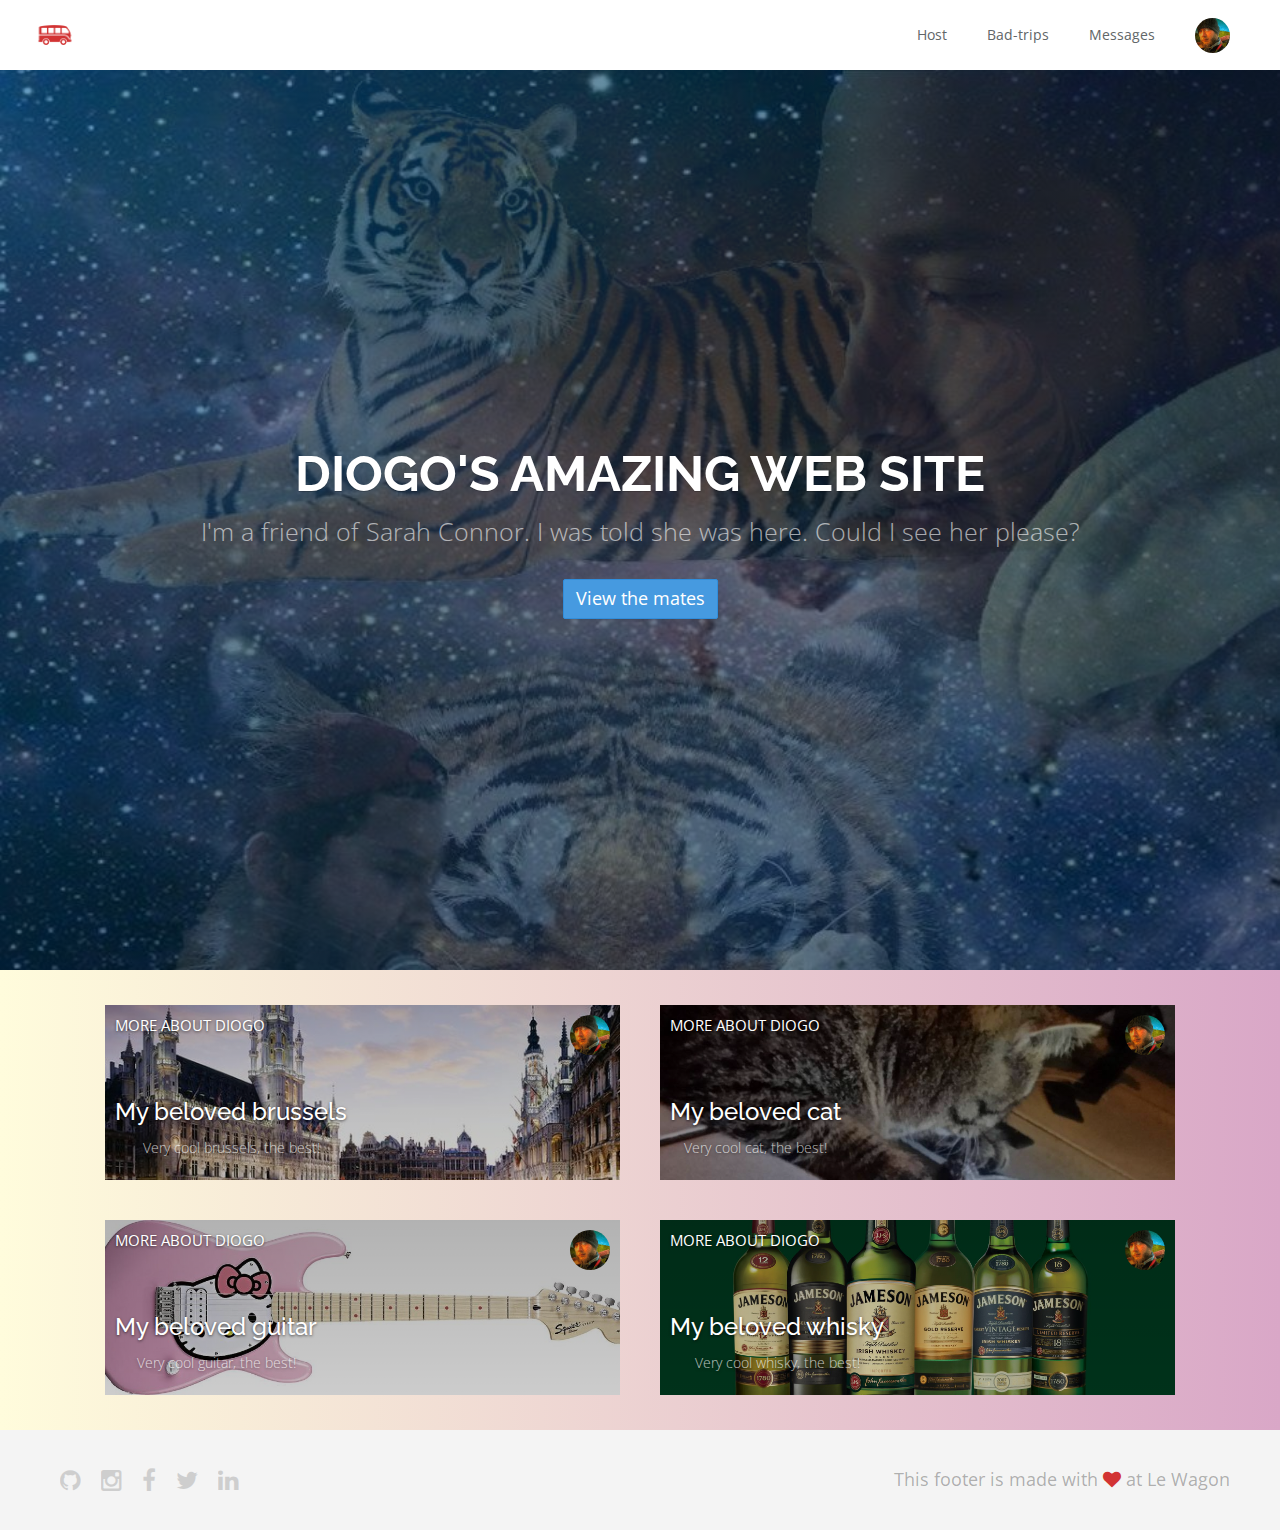
==== index.html @ 6bb0db83 "Automated commit at 2017-10-23 12:21:51 UTC by middleman-deploy 2.0.0-alpha" ====
<!doctype html>
<html>
  <head>
    <meta charset="utf-8">
    <meta http-equiv="x-ua-compatible" content="ie=edge">
    <meta name="viewport"
          content="width=device-width, initial-scale=1, shrink-to-fit=no">
    <!-- Use the title from a page's frontmatter if it has one -->
    <title>Le Wagon - Middleman</title>
    <link href="stylesheets/application-8156cf41.css" rel="stylesheet" />
    <script src="javascripts/application-93de88c9.js"></script>
    <link href="images/favicon-f15af148.png" rel="icon" type="image/png" />
  </head>
  <body>
    <div class="navbar-wagon">
  <!-- Logo -->
  <a href="/" class="navbar-wagon-brand">
    <img src="images/logo-acc9c0ec.png" alt="logo">
  </a>

  <!-- Right Navigation -->
  <div class="navbar-wagon-right hidden-xs hidden-sm">

    <a href="" class="navbar-wagon-item navbar-wagon-link">Host</a>
    <a href="" class="navbar-wagon-item navbar-wagon-link">Bad-trips</a>
    <a href="" class="navbar-wagon-item navbar-wagon-link">Messages</a>

    <!-- Profile picture with dropdown list -->
    <div class="navbar-wagon-item">
      <div class="dropdown">
        <img src="images/profile-7e1f5283.png" class="avatar dropdown-toggle" id="navbar-wagon-menu" data-toggle="dropdown">
        <ul class="dropdown-menu dropdown-menu-right navbar-wagon-dropdown-menu">
          <li><a href="#">Profile</a></li>
          <li><a href="#">Dashboard</a></li>
          <li><a href="#">Log Out</a></li>
        </ul>
      </div>
    </div>
  </div>

  <!-- Dropdown appearing on mobile only -->
  <div class="navbar-wagon-item hidden-md hidden-lg">
    <div class="dropdown">
      <i class="fa fa-bars dropdown-toggle" data-toggle="dropdown"></i>
      <ul class="dropdown-menu dropdown-menu-right navbar-wagon-dropdown-menu">
        <li><a href="#">Host</a></li>
        <li><a href="#">Bad-trips</a></li>
        <li><a href="#">Messagese</a></li>
      </ul>
    </div>
  </div>
</div>

    <div class="banner" style="background-image: linear-gradient(-225deg, rgba(0,101,168,0.6) 0%, rgba(0,36,61,0.6) 50%), url(images/background-bc333adf.jpg);">
  <div class="banner-content">
    <h1>DIOGO'S AMAZING WEB SITE</h1>
    <p>I'm a friend of Sarah Connor. I was told she was here. Could I see her please?</p>
    <a href="team.html" class="btn btn-primary">View the mates</a>
  </div>
</div>

<div class="wrapper">
<div class="container text-center">
  <div class="dashboard-layout">
     <!-- <div class="card" style="background-image: linear-gradient(rgba(0,0,0,0.3), rgba(0,0,0,0.2)), url('https://kitt.lewagon.com/placeholder/cities/shanghai');">
  <div class="card-category">Popular</div>
  <div class="card-description">
    <h2>Le Wagon Shanghai</h2>
    <p>Very cool city, the best</p>
  </div>
  <img class="card-user" src="https://kitt.lewagon.com/placeholder/users/tgenaitay">
  <a class="card-link" href="#" ></a>
</div> -->


 <div class="card" style="background-image: linear-gradient(rgba(0,0,0,0.3), rgba(0,0,0,0.2)), url(images/brussels-84b6f5c0.jpg);">
  <div class="card-category">more about Diogo</div>
  <div class="card-description">
    <h2>My beloved brussels </h2>
    <p>Very cool brussels, the best!</p>
  </div>
  <img class="card-user" src="images/profile-7e1f5283.png">
  <a class="card-link" href="#" ></a>
</div>

 <div class="card" style="background-image: linear-gradient(rgba(0,0,0,0.3), rgba(0,0,0,0.2)), url(images/cat-0ad40229.jpg);">
  <div class="card-category">more about Diogo</div>
  <div class="card-description">
    <h2>My beloved cat </h2>
    <p>Very cool cat, the best!</p>
  </div>
  <img class="card-user" src="images/profile-7e1f5283.png">
  <a class="card-link" href="#" ></a>
</div>

 <div class="card" style="background-image: linear-gradient(rgba(0,0,0,0.3), rgba(0,0,0,0.2)), url(images/guitar-f9f26377.jpg);">
  <div class="card-category">more about Diogo</div>
  <div class="card-description">
    <h2>My beloved guitar </h2>
    <p>Very cool guitar, the best!</p>
  </div>
  <img class="card-user" src="images/profile-7e1f5283.png">
  <a class="card-link" href="#" ></a>
</div>

 <div class="card" style="background-image: linear-gradient(rgba(0,0,0,0.3), rgba(0,0,0,0.2)), url(images/whisky-3a4d377d.jpg);">
  <div class="card-category">more about Diogo</div>
  <div class="card-description">
    <h2>My beloved whisky </h2>
    <p>Very cool whisky, the best!</p>
  </div>
  <img class="card-user" src="images/profile-7e1f5283.png">
  <a class="card-link" href="#" ></a>
</div>


</div>
</div>
</div>

    <div class="footer">
  <div class="footer-links">
    <a href="#"><i class="fa fa-github"></i></a>
    <a href="#"><i class="fa fa-instagram"></i></a>
    <a href="#"><i class="fa fa-facebook"></i></a>
    <a href="#"><i class="fa fa-twitter"></i></a>
    <a href="#"><i class="fa fa-linkedin"></i></a>
  </div>
  <div class="footer-copyright">
    This footer is made with <i class="fa fa-heart"></i> at Le Wagon
  </div>
</div>


  </body>
</html>
---- stylesheets/application-8156cf41.css ----
@import url("https://fonts.googleapis.com/css?family=Open+Sans:400,300,700|Raleway:400,100,300,700,500");/*!
 * Bootstrap v3.3.7 (http://getbootstrap.com)
 * Copyright 2011-2016 Twitter, Inc.
 * Licensed under MIT (https://github.com/twbs/bootstrap/blob/master/LICENSE)
 *//*! normalize.css v3.0.3 | MIT License | github.com/necolas/normalize.css */html{font-family:sans-serif;-ms-text-size-adjust:100%;-webkit-text-size-adjust:100%}body{margin:0}article,aside,details,figcaption,figure,footer,header,hgroup,main,menu,nav,section,summary{display:block}audio,canvas,progress,video{display:inline-block;vertical-align:baseline}audio:not([controls]){display:none;height:0}[hidden],template{display:none}a{background-color:transparent}a:active,a:hover{outline:0}abbr[title]{border-bottom:1px dotted}b,strong{font-weight:bold}dfn{font-style:italic}h1{font-size:2em;margin:0.67em 0}mark{background:#ff0;color:#000}small{font-size:80%}sub,sup{font-size:75%;line-height:0;position:relative;vertical-align:baseline}sup{top:-0.5em}sub{bottom:-0.25em}img{border:0}svg:not(:root){overflow:hidden}figure{margin:1em 40px}hr{-webkit-box-sizing:content-box;box-sizing:content-box;height:0}pre{overflow:auto}code,kbd,pre,samp{font-family:monospace, monospace;font-size:1em}button,input,optgroup,select,textarea{color:inherit;font:inherit;margin:0}button{overflow:visible}button,select{text-transform:none}button,html input[type="button"],input[type="reset"],input[type="submit"]{-webkit-appearance:button;cursor:pointer}button[disabled],html input[disabled]{cursor:default}button::-moz-focus-inner,input::-moz-focus-inner{border:0;padding:0}input{line-height:normal}input[type="checkbox"],input[type="radio"]{-webkit-box-sizing:border-box;box-sizing:border-box;padding:0}input[type="number"]::-webkit-inner-spin-button,input[type="number"]::-webkit-outer-spin-button{height:auto}input[type="search"]{-webkit-appearance:textfield;-webkit-box-sizing:content-box;box-sizing:content-box}input[type="search"]::-webkit-search-cancel-button,input[type="search"]::-webkit-search-decoration{-webkit-appearance:none}fieldset{border:1px solid #c0c0c0;margin:0 2px;padding:0.35em 0.625em 0.75em}legend{border:0;padding:0}textarea{overflow:auto}optgroup{font-weight:bold}table{border-collapse:collapse;border-spacing:0}td,th{padding:0}/*! Source: https://github.com/h5bp/html5-boilerplate/blob/master/src/css/main.css */@media print{*,*:before,*:after{background:transparent !important;color:#000 !important;-webkit-box-shadow:none !important;box-shadow:none !important;text-shadow:none !important}a,a:visited{text-decoration:underline}a[href]:after{content:" (" attr(href) ")"}abbr[title]:after{content:" (" attr(title) ")"}a[href^="#"]:after,a[href^="javascript:"]:after{content:""}pre,blockquote{border:1px solid #999;page-break-inside:avoid}thead{display:table-header-group}tr,img{page-break-inside:avoid}img{max-width:100% !important}p,h2,h3{orphans:3;widows:3}h2,h3{page-break-after:avoid}.navbar{display:none}.btn>.caret,.dropup>.btn>.caret{border-top-color:#000 !important}.label{border:1px solid #000}.table{border-collapse:collapse !important}.table td,.table th{background-color:#fff !important}.table-bordered th,.table-bordered td{border:1px solid #ddd !important}}@font-face{font-family:'Glyphicons Halflings';src:url("../assets/bootstrap/glyphicons-halflings-regular-86b6f62b.eot");src:url("../assets/bootstrap/glyphicons-halflings-regular-86b6f62b.eot?#iefix") format("embedded-opentype"),url("../assets/bootstrap/glyphicons-halflings-regular-ca35b697.woff2") format("woff2"),url("../assets/bootstrap/glyphicons-halflings-regular-278e49a8.woff") format("woff"),url("../assets/bootstrap/glyphicons-halflings-regular-44bc1850.ttf") format("truetype"),url("../assets/bootstrap/glyphicons-halflings-regular-de51a849.svg#glyphicons_halflingsregular") format("svg")}.glyphicon{position:relative;top:1px;display:inline-block;font-family:'Glyphicons Halflings';font-style:normal;font-weight:normal;line-height:1;-webkit-font-smoothing:antialiased;-moz-osx-font-smoothing:grayscale}.glyphicon-asterisk:before{content:"\002a"}.glyphicon-plus:before{content:"\002b"}.glyphicon-euro:before,.glyphicon-eur:before{content:"\20ac"}.glyphicon-minus:before{content:"\2212"}.glyphicon-cloud:before{content:"\2601"}.glyphicon-envelope:before{content:"\2709"}.glyphicon-pencil:before{content:"\270f"}.glyphicon-glass:before{content:"\e001"}.glyphicon-music:before{content:"\e002"}.glyphicon-search:before{content:"\e003"}.glyphicon-heart:before{content:"\e005"}.glyphicon-star:before{content:"\e006"}.glyphicon-star-empty:before{content:"\e007"}.glyphicon-user:before{content:"\e008"}.glyphicon-film:before{content:"\e009"}.glyphicon-th-large:before{content:"\e010"}.glyphicon-th:before{content:"\e011"}.glyphicon-th-list:before{content:"\e012"}.glyphicon-ok:before{content:"\e013"}.glyphicon-remove:before{content:"\e014"}.glyphicon-zoom-in:before{content:"\e015"}.glyphicon-zoom-out:before{content:"\e016"}.glyphicon-off:before{content:"\e017"}.glyphicon-signal:before{content:"\e018"}.glyphicon-cog:before{content:"\e019"}.glyphicon-trash:before{content:"\e020"}.glyphicon-home:before{content:"\e021"}.glyphicon-file:before{content:"\e022"}.glyphicon-time:before{content:"\e023"}.glyphicon-road:before{content:"\e024"}.glyphicon-download-alt:before{content:"\e025"}.glyphicon-download:before{content:"\e026"}.glyphicon-upload:before{content:"\e027"}.glyphicon-inbox:before{content:"\e028"}.glyphicon-play-circle:before{content:"\e029"}.glyphicon-repeat:before{content:"\e030"}.glyphicon-refresh:before{content:"\e031"}.glyphicon-list-alt:before{content:"\e032"}.glyphicon-lock:before{content:"\e033"}.glyphicon-flag:before{content:"\e034"}.glyphicon-headphones:before{content:"\e035"}.glyphicon-volume-off:before{content:"\e036"}.glyphicon-volume-down:before{content:"\e037"}.glyphicon-volume-up:before{content:"\e038"}.glyphicon-qrcode:before{content:"\e039"}.glyphicon-barcode:before{content:"\e040"}.glyphicon-tag:before{content:"\e041"}.glyphicon-tags:before{content:"\e042"}.glyphicon-book:before{content:"\e043"}.glyphicon-bookmark:before{content:"\e044"}.glyphicon-print:before{content:"\e045"}.glyphicon-camera:before{content:"\e046"}.glyphicon-font:before{content:"\e047"}.glyphicon-bold:before{content:"\e048"}.glyphicon-italic:before{content:"\e049"}.glyphicon-text-height:before{content:"\e050"}.glyphicon-text-width:before{content:"\e051"}.glyphicon-align-left:before{content:"\e052"}.glyphicon-align-center:before{content:"\e053"}.glyphicon-align-right:before{content:"\e054"}.glyphicon-align-justify:before{content:"\e055"}.glyphicon-list:before{content:"\e056"}.glyphicon-indent-left:before{content:"\e057"}.glyphicon-indent-right:before{content:"\e058"}.glyphicon-facetime-video:before{content:"\e059"}.glyphicon-picture:before{content:"\e060"}.glyphicon-map-marker:before{content:"\e062"}.glyphicon-adjust:before{content:"\e063"}.glyphicon-tint:before{content:"\e064"}.glyphicon-edit:before{content:"\e065"}.glyphicon-share:before{content:"\e066"}.glyphicon-check:before{content:"\e067"}.glyphicon-move:before{content:"\e068"}.glyphicon-step-backward:before{content:"\e069"}.glyphicon-fast-backward:before{content:"\e070"}.glyphicon-backward:before{content:"\e071"}.glyphicon-play:before{content:"\e072"}.glyphicon-pause:before{content:"\e073"}.glyphicon-stop:before{content:"\e074"}.glyphicon-forward:before{content:"\e075"}.glyphicon-fast-forward:before{content:"\e076"}.glyphicon-step-forward:before{content:"\e077"}.glyphicon-eject:before{content:"\e078"}.glyphicon-chevron-left:before{content:"\e079"}.glyphicon-chevron-right:before{content:"\e080"}.glyphicon-plus-sign:before{content:"\e081"}.glyphicon-minus-sign:before{content:"\e082"}.glyphicon-remove-sign:before{content:"\e083"}.glyphicon-ok-sign:before{content:"\e084"}.glyphicon-question-sign:before{content:"\e085"}.glyphicon-info-sign:before{content:"\e086"}.glyphicon-screenshot:before{content:"\e087"}.glyphicon-remove-circle:before{content:"\e088"}.glyphicon-ok-circle:before{content:"\e089"}.glyphicon-ban-circle:before{content:"\e090"}.glyphicon-arrow-left:before{content:"\e091"}.glyphicon-arrow-right:before{content:"\e092"}.glyphicon-arrow-up:before{content:"\e093"}.glyphicon-arrow-down:before{content:"\e094"}.glyphicon-share-alt:before{content:"\e095"}.glyphicon-resize-full:before{content:"\e096"}.glyphicon-resize-small:before{content:"\e097"}.glyphicon-exclamation-sign:before{content:"\e101"}.glyphicon-gift:before{content:"\e102"}.glyphicon-leaf:before{content:"\e103"}.glyphicon-fire:before{content:"\e104"}.glyphicon-eye-open:before{content:"\e105"}.glyphicon-eye-close:before{content:"\e106"}.glyphicon-warning-sign:before{content:"\e107"}.glyphicon-plane:before{content:"\e108"}.glyphicon-calendar:before{content:"\e109"}.glyphicon-random:before{content:"\e110"}.glyphicon-comment:before{content:"\e111"}.glyphicon-magnet:before{content:"\e112"}.glyphicon-chevron-up:before{content:"\e113"}.glyphicon-chevron-down:before{content:"\e114"}.glyphicon-retweet:before{content:"\e115"}.glyphicon-shopping-cart:before{content:"\e116"}.glyphicon-folder-close:before{content:"\e117"}.glyphicon-folder-open:before{content:"\e118"}.glyphicon-resize-vertical:before{content:"\e119"}.glyphicon-resize-horizontal:before{content:"\e120"}.glyphicon-hdd:before{content:"\e121"}.glyphicon-bullhorn:before{content:"\e122"}.glyphicon-bell:before{content:"\e123"}.glyphicon-certificate:before{content:"\e124"}.glyphicon-thumbs-up:before{content:"\e125"}.glyphicon-thumbs-down:before{content:"\e126"}.glyphicon-hand-right:before{content:"\e127"}.glyphicon-hand-left:before{content:"\e128"}.glyphicon-hand-up:before{content:"\e129"}.glyphicon-hand-down:before{content:"\e130"}.glyphicon-circle-arrow-right:before{content:"\e131"}.glyphicon-circle-arrow-left:before{content:"\e132"}.glyphicon-circle-arrow-up:before{content:"\e133"}.glyphicon-circle-arrow-down:before{content:"\e134"}.glyphicon-globe:before{content:"\e135"}.glyphicon-wrench:before{content:"\e136"}.glyphicon-tasks:before{content:"\e137"}.glyphicon-filter:before{content:"\e138"}.glyphicon-briefcase:before{content:"\e139"}.glyphicon-fullscreen:before{content:"\e140"}.glyphicon-dashboard:before{content:"\e141"}.glyphicon-paperclip:before{content:"\e142"}.glyphicon-heart-empty:before{content:"\e143"}.glyphicon-link:before{content:"\e144"}.glyphicon-phone:before{content:"\e145"}.glyphicon-pushpin:before{content:"\e146"}.glyphicon-usd:before{content:"\e148"}.glyphicon-gbp:before{content:"\e149"}.glyphicon-sort:before{content:"\e150"}.glyphicon-sort-by-alphabet:before{content:"\e151"}.glyphicon-sort-by-alphabet-alt:before{content:"\e152"}.glyphicon-sort-by-order:before{content:"\e153"}.glyphicon-sort-by-order-alt:before{content:"\e154"}.glyphicon-sort-by-attributes:before{content:"\e155"}.glyphicon-sort-by-attributes-alt:before{content:"\e156"}.glyphicon-unchecked:before{content:"\e157"}.glyphicon-expand:before{content:"\e158"}.glyphicon-collapse-down:before{content:"\e159"}.glyphicon-collapse-up:before{content:"\e160"}.glyphicon-log-in:before{content:"\e161"}.glyphicon-flash:before{content:"\e162"}.glyphicon-log-out:before{content:"\e163"}.glyphicon-new-window:before{content:"\e164"}.glyphicon-record:before{content:"\e165"}.glyphicon-save:before{content:"\e166"}.glyphicon-open:before{content:"\e167"}.glyphicon-saved:before{content:"\e168"}.glyphicon-import:before{content:"\e169"}.glyphicon-export:before{content:"\e170"}.glyphicon-send:before{content:"\e171"}.glyphicon-floppy-disk:before{content:"\e172"}.glyphicon-floppy-saved:before{content:"\e173"}.glyphicon-floppy-remove:before{content:"\e174"}.glyphicon-floppy-save:before{content:"\e175"}.glyphicon-floppy-open:before{content:"\e176"}.glyphicon-credit-card:before{content:"\e177"}.glyphicon-transfer:before{content:"\e178"}.glyphicon-cutlery:before{content:"\e179"}.glyphicon-header:before{content:"\e180"}.glyphicon-compressed:before{content:"\e181"}.glyphicon-earphone:before{content:"\e182"}.glyphicon-phone-alt:before{content:"\e183"}.glyphicon-tower:before{content:"\e184"}.glyphicon-stats:before{content:"\e185"}.glyphicon-sd-video:before{content:"\e186"}.glyphicon-hd-video:before{content:"\e187"}.glyphicon-subtitles:before{content:"\e188"}.glyphicon-sound-stereo:before{content:"\e189"}.glyphicon-sound-dolby:before{content:"\e190"}.glyphicon-sound-5-1:before{content:"\e191"}.glyphicon-sound-6-1:before{content:"\e192"}.glyphicon-sound-7-1:before{content:"\e193"}.glyphicon-copyright-mark:before{content:"\e194"}.glyphicon-registration-mark:before{content:"\e195"}.glyphicon-cloud-download:before{content:"\e197"}.glyphicon-cloud-upload:before{content:"\e198"}.glyphicon-tree-conifer:before{content:"\e199"}.glyphicon-tree-deciduous:before{content:"\e200"}.glyphicon-cd:before{content:"\e201"}.glyphicon-save-file:before{content:"\e202"}.glyphicon-open-file:before{content:"\e203"}.glyphicon-level-up:before{content:"\e204"}.glyphicon-copy:before{content:"\e205"}.glyphicon-paste:before{content:"\e206"}.glyphicon-alert:before{content:"\e209"}.glyphicon-equalizer:before{content:"\e210"}.glyphicon-king:before{content:"\e211"}.glyphicon-queen:before{content:"\e212"}.glyphicon-pawn:before{content:"\e213"}.glyphicon-bishop:before{content:"\e214"}.glyphicon-knight:before{content:"\e215"}.glyphicon-baby-formula:before{content:"\e216"}.glyphicon-tent:before{content:"\26fa"}.glyphicon-blackboard:before{content:"\e218"}.glyphicon-bed:before{content:"\e219"}.glyphicon-apple:before{content:"\f8ff"}.glyphicon-erase:before{content:"\e221"}.glyphicon-hourglass:before{content:"\231b"}.glyphicon-lamp:before{content:"\e223"}.glyphicon-duplicate:before{content:"\e224"}.glyphicon-piggy-bank:before{content:"\e225"}.glyphicon-scissors:before{content:"\e226"}.glyphicon-bitcoin:before{content:"\e227"}.glyphicon-btc:before{content:"\e227"}.glyphicon-xbt:before{content:"\e227"}.glyphicon-yen:before{content:"\00a5"}.glyphicon-jpy:before{content:"\00a5"}.glyphicon-ruble:before{content:"\20bd"}.glyphicon-rub:before{content:"\20bd"}.glyphicon-scale:before{content:"\e230"}.glyphicon-ice-lolly:before{content:"\e231"}.glyphicon-ice-lolly-tasted:before{content:"\e232"}.glyphicon-education:before{content:"\e233"}.glyphicon-option-horizontal:before{content:"\e234"}.glyphicon-option-vertical:before{content:"\e235"}.glyphicon-menu-hamburger:before{content:"\e236"}.glyphicon-modal-window:before{content:"\e237"}.glyphicon-oil:before{content:"\e238"}.glyphicon-grain:before{content:"\e239"}.glyphicon-sunglasses:before{content:"\e240"}.glyphicon-text-size:before{content:"\e241"}.glyphicon-text-color:before{content:"\e242"}.glyphicon-text-background:before{content:"\e243"}.glyphicon-object-align-top:before{content:"\e244"}.glyphicon-object-align-bottom:before{content:"\e245"}.glyphicon-object-align-horizontal:before{content:"\e246"}.glyphicon-object-align-left:before{content:"\e247"}.glyphicon-object-align-vertical:before{content:"\e248"}.glyphicon-object-align-right:before{content:"\e249"}.glyphicon-triangle-right:before{content:"\e250"}.glyphicon-triangle-left:before{content:"\e251"}.glyphicon-triangle-bottom:before{content:"\e252"}.glyphicon-triangle-top:before{content:"\e253"}.glyphicon-console:before{content:"\e254"}.glyphicon-superscript:before{content:"\e255"}.glyphicon-subscript:before{content:"\e256"}.glyphicon-menu-left:before{content:"\e257"}.glyphicon-menu-right:before{content:"\e258"}.glyphicon-menu-down:before{content:"\e259"}.glyphicon-menu-up:before{content:"\e260"}*{-webkit-box-sizing:border-box;box-sizing:border-box}*:before,*:after{-webkit-box-sizing:border-box;box-sizing:border-box}html{font-size:10px;-webkit-tap-highlight-color:transparent}body{font-family:"Open Sans", "Helvetica", "sans-serif";font-size:18px;line-height:1.42857143;color:#333333;background-color:#F4F4F4}input,button,select,textarea{font-family:inherit;font-size:inherit;line-height:inherit}a{color:#469AE0;text-decoration:none}a:hover,a:focus{color:#1f74ba;text-decoration:underline}a:focus{outline:5px auto -webkit-focus-ring-color;outline-offset:-2px}figure{margin:0}img{vertical-align:middle}.img-responsive{display:block;max-width:100%;height:auto}.img-rounded{border-radius:2px}.img-thumbnail{padding:4px;line-height:1.42857143;background-color:#F4F4F4;border:1px solid #ddd;border-radius:2px;-webkit-transition:all 0.2s ease-in-out;transition:all 0.2s ease-in-out;display:inline-block;max-width:100%;height:auto}.img-circle{border-radius:50%}hr{margin-top:25px;margin-bottom:25px;border:0;border-top:1px solid #eeeeee}.sr-only{position:absolute;width:1px;height:1px;margin:-1px;padding:0;overflow:hidden;clip:rect(0, 0, 0, 0);border:0}.sr-only-focusable:active,.sr-only-focusable:focus{position:static;width:auto;height:auto;margin:0;overflow:visible;clip:auto}[role="button"]{cursor:pointer}h1,h2,h3,h4,h5,h6,.h1,.h2,.h3,.h4,.h5,.h6{font-family:"Raleway", "Helvetica", "sans-serif";font-weight:500;line-height:1.1;color:inherit}h1 small,h1 .small,h2 small,h2 .small,h3 small,h3 .small,h4 small,h4 .small,h5 small,h5 .small,h6 small,h6 .small,.h1 small,.h1 .small,.h2 small,.h2 .small,.h3 small,.h3 .small,.h4 small,.h4 .small,.h5 small,.h5 .small,.h6 small,.h6 .small{font-weight:normal;line-height:1;color:#777777}h1,.h1,h2,.h2,h3,.h3{margin-top:25px;margin-bottom:12.5px}h1 small,h1 .small,.h1 small,.h1 .small,h2 small,h2 .small,.h2 small,.h2 .small,h3 small,h3 .small,.h3 small,.h3 .small{font-size:65%}h4,.h4,h5,.h5,h6,.h6{margin-top:12.5px;margin-bottom:12.5px}h4 small,h4 .small,.h4 small,.h4 .small,h5 small,h5 .small,.h5 small,.h5 .small,h6 small,h6 .small,.h6 small,.h6 .small{font-size:75%}h1,.h1{font-size:46px}h2,.h2{font-size:38px}h3,.h3{font-size:31px}h4,.h4{font-size:23px}h5,.h5{font-size:18px}h6,.h6{font-size:16px}p{margin:0 0 12.5px}.lead{margin-bottom:25px;font-size:20px;font-weight:300;line-height:1.4}@media (min-width: 768px){.lead{font-size:27px}}small,.small{font-size:88%}mark,.mark{background-color:#fcf8e3;padding:.2em}.text-left{text-align:left}.text-right{text-align:right}.text-center{text-align:center}.text-justify{text-align:justify}.text-nowrap{white-space:nowrap}.text-lowercase{text-transform:lowercase}.text-uppercase,.initialism{text-transform:uppercase}.text-capitalize{text-transform:capitalize}.text-muted{color:#777777}.text-primary{color:#469AE0}a.text-primary:hover,a.text-primary:focus{color:#2381d0}.text-success{color:#3c763d}a.text-success:hover,a.text-success:focus{color:#2b542c}.text-info{color:#31708f}a.text-info:hover,a.text-info:focus{color:#245269}.text-warning{color:#8a6d3b}a.text-warning:hover,a.text-warning:focus{color:#66512c}.text-danger{color:#a94442}a.text-danger:hover,a.text-danger:focus{color:#843534}.bg-primary{color:#fff}.bg-primary{background-color:#469AE0}a.bg-primary:hover,a.bg-primary:focus{background-color:#2381d0}.bg-success{background-color:#dff0d8}a.bg-success:hover,a.bg-success:focus{background-color:#c1e2b3}.bg-info{background-color:#d9edf7}a.bg-info:hover,a.bg-info:focus{background-color:#afd9ee}.bg-warning{background-color:#fcf8e3}a.bg-warning:hover,a.bg-warning:focus{background-color:#f7ecb5}.bg-danger{background-color:#f2dede}a.bg-danger:hover,a.bg-danger:focus{background-color:#e4b9b9}.page-header{padding-bottom:11.5px;margin:50px 0 25px;border-bottom:1px solid #eeeeee}ul,ol{margin-top:0;margin-bottom:12.5px}ul ul,ul ol,ol ul,ol ol{margin-bottom:0}.list-unstyled{padding-left:0;list-style:none}.list-inline{padding-left:0;list-style:none;margin-left:-5px}.list-inline>li{display:inline-block;padding-left:5px;padding-right:5px}dl{margin-top:0;margin-bottom:25px}dt,dd{line-height:1.42857143}dt{font-weight:bold}dd{margin-left:0}.dl-horizontal dd:before,.dl-horizontal dd:after{content:" ";display:table}.dl-horizontal dd:after{clear:both}@media (min-width: 768px){.dl-horizontal dt{float:left;width:160px;clear:left;text-align:right;overflow:hidden;text-overflow:ellipsis;white-space:nowrap}.dl-horizontal dd{margin-left:180px}}abbr[title],abbr[data-original-title]{cursor:help;border-bottom:1px dotted #777777}.initialism{font-size:90%}blockquote{padding:12.5px 25px;margin:0 0 25px;font-size:22.5px;border-left:5px solid #eeeeee}blockquote p:last-child,blockquote ul:last-child,blockquote ol:last-child{margin-bottom:0}blockquote footer,blockquote small,blockquote .small{display:block;font-size:80%;line-height:1.42857143;color:#777777}blockquote footer:before,blockquote small:before,blockquote .small:before{content:'\2014 \00A0'}.blockquote-reverse,blockquote.pull-right{padding-right:15px;padding-left:0;border-right:5px solid #eeeeee;border-left:0;text-align:right}.blockquote-reverse footer:before,.blockquote-reverse small:before,.blockquote-reverse .small:before,blockquote.pull-right footer:before,blockquote.pull-right small:before,blockquote.pull-right .small:before{content:''}.blockquote-reverse footer:after,.blockquote-reverse small:after,.blockquote-reverse .small:after,blockquote.pull-right footer:after,blockquote.pull-right small:after,blockquote.pull-right .small:after{content:'\00A0 \2014'}address{margin-bottom:25px;font-style:normal;line-height:1.42857143}code,kbd,pre,samp{font-family:Menlo, Monaco, Consolas, "Courier New", monospace}code{padding:2px 4px;font-size:90%;color:#c7254e;background-color:#f9f2f4;border-radius:2px}kbd{padding:2px 4px;font-size:90%;color:#fff;background-color:#333;border-radius:2px;-webkit-box-shadow:inset 0 -1px 0 rgba(0,0,0,0.25);box-shadow:inset 0 -1px 0 rgba(0,0,0,0.25)}kbd kbd{padding:0;font-size:100%;font-weight:bold;-webkit-box-shadow:none;box-shadow:none}pre{display:block;padding:12px;margin:0 0 12.5px;font-size:17px;line-height:1.42857143;word-break:break-all;word-wrap:break-word;color:#333333;background-color:#f5f5f5;border:1px solid #ccc;border-radius:2px}pre code{padding:0;font-size:inherit;color:inherit;white-space:pre-wrap;background-color:transparent;border-radius:0}.pre-scrollable{max-height:340px;overflow-y:scroll}.container{margin-right:auto;margin-left:auto;padding-left:15px;padding-right:15px}.container:before,.container:after{content:" ";display:table}.container:after{clear:both}@media (min-width: 768px){.container{width:750px}}@media (min-width: 992px){.container{width:970px}}@media (min-width: 1200px){.container{width:1170px}}.container-fluid{margin-right:auto;margin-left:auto;padding-left:15px;padding-right:15px}.container-fluid:before,.container-fluid:after{content:" ";display:table}.container-fluid:after{clear:both}.row{margin-left:-15px;margin-right:-15px}.row:before,.row:after{content:" ";display:table}.row:after{clear:both}.col-xs-1,.col-sm-1,.col-md-1,.col-lg-1,.col-xs-2,.col-sm-2,.col-md-2,.col-lg-2,.col-xs-3,.col-sm-3,.col-md-3,.col-lg-3,.col-xs-4,.col-sm-4,.col-md-4,.col-lg-4,.col-xs-5,.col-sm-5,.col-md-5,.col-lg-5,.col-xs-6,.col-sm-6,.col-md-6,.col-lg-6,.col-xs-7,.col-sm-7,.col-md-7,.col-lg-7,.col-xs-8,.col-sm-8,.col-md-8,.col-lg-8,.col-xs-9,.col-sm-9,.col-md-9,.col-lg-9,.col-xs-10,.col-sm-10,.col-md-10,.col-lg-10,.col-xs-11,.col-sm-11,.col-md-11,.col-lg-11,.col-xs-12,.col-sm-12,.col-md-12,.col-lg-12{position:relative;min-height:1px;padding-left:15px;padding-right:15px}.col-xs-1,.col-xs-2,.col-xs-3,.col-xs-4,.col-xs-5,.col-xs-6,.col-xs-7,.col-xs-8,.col-xs-9,.col-xs-10,.col-xs-11,.col-xs-12{float:left}.col-xs-1{width:8.33333333%}.col-xs-2{width:16.66666667%}.col-xs-3{width:25%}.col-xs-4{width:33.33333333%}.col-xs-5{width:41.66666667%}.col-xs-6{width:50%}.col-xs-7{width:58.33333333%}.col-xs-8{width:66.66666667%}.col-xs-9{width:75%}.col-xs-10{width:83.33333333%}.col-xs-11{width:91.66666667%}.col-xs-12{width:100%}.col-xs-pull-0{right:auto}.col-xs-pull-1{right:8.33333333%}.col-xs-pull-2{right:16.66666667%}.col-xs-pull-3{right:25%}.col-xs-pull-4{right:33.33333333%}.col-xs-pull-5{right:41.66666667%}.col-xs-pull-6{right:50%}.col-xs-pull-7{right:58.33333333%}.col-xs-pull-8{right:66.66666667%}.col-xs-pull-9{right:75%}.col-xs-pull-10{right:83.33333333%}.col-xs-pull-11{right:91.66666667%}.col-xs-pull-12{right:100%}.col-xs-push-0{left:auto}.col-xs-push-1{left:8.33333333%}.col-xs-push-2{left:16.66666667%}.col-xs-push-3{left:25%}.col-xs-push-4{left:33.33333333%}.col-xs-push-5{left:41.66666667%}.col-xs-push-6{left:50%}.col-xs-push-7{left:58.33333333%}.col-xs-push-8{left:66.66666667%}.col-xs-push-9{left:75%}.col-xs-push-10{left:83.33333333%}.col-xs-push-11{left:91.66666667%}.col-xs-push-12{left:100%}.col-xs-offset-0{margin-left:0%}.col-xs-offset-1{margin-left:8.33333333%}.col-xs-offset-2{margin-left:16.66666667%}.col-xs-offset-3{margin-left:25%}.col-xs-offset-4{margin-left:33.33333333%}.col-xs-offset-5{margin-left:41.66666667%}.col-xs-offset-6{margin-left:50%}.col-xs-offset-7{margin-left:58.33333333%}.col-xs-offset-8{margin-left:66.66666667%}.col-xs-offset-9{margin-left:75%}.col-xs-offset-10{margin-left:83.33333333%}.col-xs-offset-11{margin-left:91.66666667%}.col-xs-offset-12{margin-left:100%}@media (min-width: 768px){.col-sm-1,.col-sm-2,.col-sm-3,.col-sm-4,.col-sm-5,.col-sm-6,.col-sm-7,.col-sm-8,.col-sm-9,.col-sm-10,.col-sm-11,.col-sm-12{float:left}.col-sm-1{width:8.33333333%}.col-sm-2{width:16.66666667%}.col-sm-3{width:25%}.col-sm-4{width:33.33333333%}.col-sm-5{width:41.66666667%}.col-sm-6{width:50%}.col-sm-7{width:58.33333333%}.col-sm-8{width:66.66666667%}.col-sm-9{width:75%}.col-sm-10{width:83.33333333%}.col-sm-11{width:91.66666667%}.col-sm-12{width:100%}.col-sm-pull-0{right:auto}.col-sm-pull-1{right:8.33333333%}.col-sm-pull-2{right:16.66666667%}.col-sm-pull-3{right:25%}.col-sm-pull-4{right:33.33333333%}.col-sm-pull-5{right:41.66666667%}.col-sm-pull-6{right:50%}.col-sm-pull-7{right:58.33333333%}.col-sm-pull-8{right:66.66666667%}.col-sm-pull-9{right:75%}.col-sm-pull-10{right:83.33333333%}.col-sm-pull-11{right:91.66666667%}.col-sm-pull-12{right:100%}.col-sm-push-0{left:auto}.col-sm-push-1{left:8.33333333%}.col-sm-push-2{left:16.66666667%}.col-sm-push-3{left:25%}.col-sm-push-4{left:33.33333333%}.col-sm-push-5{left:41.66666667%}.col-sm-push-6{left:50%}.col-sm-push-7{left:58.33333333%}.col-sm-push-8{left:66.66666667%}.col-sm-push-9{left:75%}.col-sm-push-10{left:83.33333333%}.col-sm-push-11{left:91.66666667%}.col-sm-push-12{left:100%}.col-sm-offset-0{margin-left:0%}.col-sm-offset-1{margin-left:8.33333333%}.col-sm-offset-2{margin-left:16.66666667%}.col-sm-offset-3{margin-left:25%}.col-sm-offset-4{margin-left:33.33333333%}.col-sm-offset-5{margin-left:41.66666667%}.col-sm-offset-6{margin-left:50%}.col-sm-offset-7{margin-left:58.33333333%}.col-sm-offset-8{margin-left:66.66666667%}.col-sm-offset-9{margin-left:75%}.col-sm-offset-10{margin-left:83.33333333%}.col-sm-offset-11{margin-left:91.66666667%}.col-sm-offset-12{margin-left:100%}}@media (min-width: 992px){.col-md-1,.col-md-2,.col-md-3,.col-md-4,.col-md-5,.col-md-6,.col-md-7,.col-md-8,.col-md-9,.col-md-10,.col-md-11,.col-md-12{float:left}.col-md-1{width:8.33333333%}.col-md-2{width:16.66666667%}.col-md-3{width:25%}.col-md-4{width:33.33333333%}.col-md-5{width:41.66666667%}.col-md-6{width:50%}.col-md-7{width:58.33333333%}.col-md-8{width:66.66666667%}.col-md-9{width:75%}.col-md-10{width:83.33333333%}.col-md-11{width:91.66666667%}.col-md-12{width:100%}.col-md-pull-0{right:auto}.col-md-pull-1{right:8.33333333%}.col-md-pull-2{right:16.66666667%}.col-md-pull-3{right:25%}.col-md-pull-4{right:33.33333333%}.col-md-pull-5{right:41.66666667%}.col-md-pull-6{right:50%}.col-md-pull-7{right:58.33333333%}.col-md-pull-8{right:66.66666667%}.col-md-pull-9{right:75%}.col-md-pull-10{right:83.33333333%}.col-md-pull-11{right:91.66666667%}.col-md-pull-12{right:100%}.col-md-push-0{left:auto}.col-md-push-1{left:8.33333333%}.col-md-push-2{left:16.66666667%}.col-md-push-3{left:25%}.col-md-push-4{left:33.33333333%}.col-md-push-5{left:41.66666667%}.col-md-push-6{left:50%}.col-md-push-7{left:58.33333333%}.col-md-push-8{left:66.66666667%}.col-md-push-9{left:75%}.col-md-push-10{left:83.33333333%}.col-md-push-11{left:91.66666667%}.col-md-push-12{left:100%}.col-md-offset-0{margin-left:0%}.col-md-offset-1{margin-left:8.33333333%}.col-md-offset-2{margin-left:16.66666667%}.col-md-offset-3{margin-left:25%}.col-md-offset-4{margin-left:33.33333333%}.col-md-offset-5{margin-left:41.66666667%}.col-md-offset-6{margin-left:50%}.col-md-offset-7{margin-left:58.33333333%}.col-md-offset-8{margin-left:66.66666667%}.col-md-offset-9{margin-left:75%}.col-md-offset-10{margin-left:83.33333333%}.col-md-offset-11{margin-left:91.66666667%}.col-md-offset-12{margin-left:100%}}@media (min-width: 1200px){.col-lg-1,.col-lg-2,.col-lg-3,.col-lg-4,.col-lg-5,.col-lg-6,.col-lg-7,.col-lg-8,.col-lg-9,.col-lg-10,.col-lg-11,.col-lg-12{float:left}.col-lg-1{width:8.33333333%}.col-lg-2{width:16.66666667%}.col-lg-3{width:25%}.col-lg-4{width:33.33333333%}.col-lg-5{width:41.66666667%}.col-lg-6{width:50%}.col-lg-7{width:58.33333333%}.col-lg-8{width:66.66666667%}.col-lg-9{width:75%}.col-lg-10{width:83.33333333%}.col-lg-11{width:91.66666667%}.col-lg-12{width:100%}.col-lg-pull-0{right:auto}.col-lg-pull-1{right:8.33333333%}.col-lg-pull-2{right:16.66666667%}.col-lg-pull-3{right:25%}.col-lg-pull-4{right:33.33333333%}.col-lg-pull-5{right:41.66666667%}.col-lg-pull-6{right:50%}.col-lg-pull-7{right:58.33333333%}.col-lg-pull-8{right:66.66666667%}.col-lg-pull-9{right:75%}.col-lg-pull-10{right:83.33333333%}.col-lg-pull-11{right:91.66666667%}.col-lg-pull-12{right:100%}.col-lg-push-0{left:auto}.col-lg-push-1{left:8.33333333%}.col-lg-push-2{left:16.66666667%}.col-lg-push-3{left:25%}.col-lg-push-4{left:33.33333333%}.col-lg-push-5{left:41.66666667%}.col-lg-push-6{left:50%}.col-lg-push-7{left:58.33333333%}.col-lg-push-8{left:66.66666667%}.col-lg-push-9{left:75%}.col-lg-push-10{left:83.33333333%}.col-lg-push-11{left:91.66666667%}.col-lg-push-12{left:100%}.col-lg-offset-0{margin-left:0%}.col-lg-offset-1{margin-left:8.33333333%}.col-lg-offset-2{margin-left:16.66666667%}.col-lg-offset-3{margin-left:25%}.col-lg-offset-4{margin-left:33.33333333%}.col-lg-offset-5{margin-left:41.66666667%}.col-lg-offset-6{margin-left:50%}.col-lg-offset-7{margin-left:58.33333333%}.col-lg-offset-8{margin-left:66.66666667%}.col-lg-offset-9{margin-left:75%}.col-lg-offset-10{margin-left:83.33333333%}.col-lg-offset-11{margin-left:91.66666667%}.col-lg-offset-12{margin-left:100%}}table{background-color:transparent}caption{padding-top:8px;padding-bottom:8px;color:#777777;text-align:left}th{text-align:left}.table{width:100%;max-width:100%;margin-bottom:25px}.table>thead>tr>th,.table>thead>tr>td,.table>tbody>tr>th,.table>tbody>tr>td,.table>tfoot>tr>th,.table>tfoot>tr>td{padding:8px;line-height:1.42857143;vertical-align:top;border-top:1px solid #ddd}.table>thead>tr>th{vertical-align:bottom;border-bottom:2px solid #ddd}.table>caption+thead>tr:first-child>th,.table>caption+thead>tr:first-child>td,.table>colgroup+thead>tr:first-child>th,.table>colgroup+thead>tr:first-child>td,.table>thead:first-child>tr:first-child>th,.table>thead:first-child>tr:first-child>td{border-top:0}.table>tbody+tbody{border-top:2px solid #ddd}.table .table{background-color:#F4F4F4}.table-condensed>thead>tr>th,.table-condensed>thead>tr>td,.table-condensed>tbody>tr>th,.table-condensed>tbody>tr>td,.table-condensed>tfoot>tr>th,.table-condensed>tfoot>tr>td{padding:5px}.table-bordered{border:1px solid #ddd}.table-bordered>thead>tr>th,.table-bordered>thead>tr>td,.table-bordered>tbody>tr>th,.table-bordered>tbody>tr>td,.table-bordered>tfoot>tr>th,.table-bordered>tfoot>tr>td{border:1px solid #ddd}.table-bordered>thead>tr>th,.table-bordered>thead>tr>td{border-bottom-width:2px}.table-striped>tbody>tr:nth-of-type(odd){background-color:#f9f9f9}.table-hover>tbody>tr:hover{background-color:#f5f5f5}table col[class*="col-"]{position:static;float:none;display:table-column}table td[class*="col-"],table th[class*="col-"]{position:static;float:none;display:table-cell}.table>thead>tr>td.active,.table>thead>tr>th.active,.table>thead>tr.active>td,.table>thead>tr.active>th,.table>tbody>tr>td.active,.table>tbody>tr>th.active,.table>tbody>tr.active>td,.table>tbody>tr.active>th,.table>tfoot>tr>td.active,.table>tfoot>tr>th.active,.table>tfoot>tr.active>td,.table>tfoot>tr.active>th{background-color:#f5f5f5}.table-hover>tbody>tr>td.active:hover,.table-hover>tbody>tr>th.active:hover,.table-hover>tbody>tr.active:hover>td,.table-hover>tbody>tr:hover>.active,.table-hover>tbody>tr.active:hover>th{background-color:#e8e8e8}.table>thead>tr>td.success,.table>thead>tr>th.success,.table>thead>tr.success>td,.table>thead>tr.success>th,.table>tbody>tr>td.success,.table>tbody>tr>th.success,.table>tbody>tr.success>td,.table>tbody>tr.success>th,.table>tfoot>tr>td.success,.table>tfoot>tr>th.success,.table>tfoot>tr.success>td,.table>tfoot>tr.success>th{background-color:#dff0d8}.table-hover>tbody>tr>td.success:hover,.table-hover>tbody>tr>th.success:hover,.table-hover>tbody>tr.success:hover>td,.table-hover>tbody>tr:hover>.success,.table-hover>tbody>tr.success:hover>th{background-color:#d0e9c6}.table>thead>tr>td.info,.table>thead>tr>th.info,.table>thead>tr.info>td,.table>thead>tr.info>th,.table>tbody>tr>td.info,.table>tbody>tr>th.info,.table>tbody>tr.info>td,.table>tbody>tr.info>th,.table>tfoot>tr>td.info,.table>tfoot>tr>th.info,.table>tfoot>tr.info>td,.table>tfoot>tr.info>th{background-color:#d9edf7}.table-hover>tbody>tr>td.info:hover,.table-hover>tbody>tr>th.info:hover,.table-hover>tbody>tr.info:hover>td,.table-hover>tbody>tr:hover>.info,.table-hover>tbody>tr.info:hover>th{background-color:#c4e3f3}.table>thead>tr>td.warning,.table>thead>tr>th.warning,.table>thead>tr.warning>td,.table>thead>tr.warning>th,.table>tbody>tr>td.warning,.table>tbody>tr>th.warning,.table>tbody>tr.warning>td,.table>tbody>tr.warning>th,.table>tfoot>tr>td.warning,.table>tfoot>tr>th.warning,.table>tfoot>tr.warning>td,.table>tfoot>tr.warning>th{background-color:#fcf8e3}.table-hover>tbody>tr>td.warning:hover,.table-hover>tbody>tr>th.warning:hover,.table-hover>tbody>tr.warning:hover>td,.table-hover>tbody>tr:hover>.warning,.table-hover>tbody>tr.warning:hover>th{background-color:#faf2cc}.table>thead>tr>td.danger,.table>thead>tr>th.danger,.table>thead>tr.danger>td,.table>thead>tr.danger>th,.table>tbody>tr>td.danger,.table>tbody>tr>th.danger,.table>tbody>tr.danger>td,.table>tbody>tr.danger>th,.table>tfoot>tr>td.danger,.table>tfoot>tr>th.danger,.table>tfoot>tr.danger>td,.table>tfoot>tr.danger>th{background-color:#f2dede}.table-hover>tbody>tr>td.danger:hover,.table-hover>tbody>tr>th.danger:hover,.table-hover>tbody>tr.danger:hover>td,.table-hover>tbody>tr:hover>.danger,.table-hover>tbody>tr.danger:hover>th{background-color:#ebcccc}.table-responsive{overflow-x:auto;min-height:0.01%}@media screen and (max-width: 767px){.table-responsive{width:100%;margin-bottom:18.75px;overflow-y:hidden;-ms-overflow-style:-ms-autohiding-scrollbar;border:1px solid #ddd}.table-responsive>.table{margin-bottom:0}.table-responsive>.table>thead>tr>th,.table-responsive>.table>thead>tr>td,.table-responsive>.table>tbody>tr>th,.table-responsive>.table>tbody>tr>td,.table-responsive>.table>tfoot>tr>th,.table-responsive>.table>tfoot>tr>td{white-space:nowrap}.table-responsive>.table-bordered{border:0}.table-responsive>.table-bordered>thead>tr>th:first-child,.table-responsive>.table-bordered>thead>tr>td:first-child,.table-responsive>.table-bordered>tbody>tr>th:first-child,.table-responsive>.table-bordered>tbody>tr>td:first-child,.table-responsive>.table-bordered>tfoot>tr>th:first-child,.table-responsive>.table-bordered>tfoot>tr>td:first-child{border-left:0}.table-responsive>.table-bordered>thead>tr>th:last-child,.table-responsive>.table-bordered>thead>tr>td:last-child,.table-responsive>.table-bordered>tbody>tr>th:last-child,.table-responsive>.table-bordered>tbody>tr>td:last-child,.table-responsive>.table-bordered>tfoot>tr>th:last-child,.table-responsive>.table-bordered>tfoot>tr>td:last-child{border-right:0}.table-responsive>.table-bordered>tbody>tr:last-child>th,.table-responsive>.table-bordered>tbody>tr:last-child>td,.table-responsive>.table-bordered>tfoot>tr:last-child>th,.table-responsive>.table-bordered>tfoot>tr:last-child>td{border-bottom:0}}fieldset{padding:0;margin:0;border:0;min-width:0}legend{display:block;width:100%;padding:0;margin-bottom:25px;font-size:27px;line-height:inherit;color:#333333;border:0;border-bottom:1px solid #e5e5e5}label{display:inline-block;max-width:100%;margin-bottom:5px;font-weight:bold}input[type="search"]{-webkit-box-sizing:border-box;box-sizing:border-box}input[type="radio"],input[type="checkbox"]{margin:4px 0 0;margin-top:1px \9;line-height:normal}input[type="file"]{display:block}input[type="range"]{display:block;width:100%}select[multiple],select[size]{height:auto}input[type="file"]:focus,input[type="radio"]:focus,input[type="checkbox"]:focus{outline:5px auto -webkit-focus-ring-color;outline-offset:-2px}output{display:block;padding-top:7px;font-size:18px;line-height:1.42857143;color:#000000}.form-control{display:block;width:100%;height:39px;padding:6px 12px;font-size:18px;line-height:1.42857143;color:#000000;background-color:#fff;background-image:none;border:1px solid #ccc;border-radius:2px;-webkit-box-shadow:inset 0 1px 1px rgba(0,0,0,0.075);box-shadow:inset 0 1px 1px rgba(0,0,0,0.075);-webkit-transition:border-color ease-in-out 0.15s, box-shadow ease-in-out 0.15s;-webkit-transition:border-color ease-in-out 0.15s, -webkit-box-shadow ease-in-out 0.15s;transition:border-color ease-in-out 0.15s, -webkit-box-shadow ease-in-out 0.15s;transition:border-color ease-in-out 0.15s, box-shadow ease-in-out 0.15s;transition:border-color ease-in-out 0.15s, box-shadow ease-in-out 0.15s, -webkit-box-shadow ease-in-out 0.15s}.form-control:focus{border-color:#66afe9;outline:0;-webkit-box-shadow:inset 0 1px 1px rgba(0,0,0,0.075),0 0 8px rgba(102,175,233,0.6);box-shadow:inset 0 1px 1px rgba(0,0,0,0.075),0 0 8px rgba(102,175,233,0.6)}.form-control::-moz-placeholder{color:#999;opacity:1}.form-control:-ms-input-placeholder{color:#999}.form-control::-webkit-input-placeholder{color:#999}.form-control::-ms-expand{border:0;background-color:transparent}.form-control[disabled],.form-control[readonly],fieldset[disabled] .form-control{background-color:#eeeeee;opacity:1}.form-control[disabled],fieldset[disabled] .form-control{cursor:not-allowed}textarea.form-control{height:auto}input[type="search"]{-webkit-appearance:none}@media screen and (-webkit-min-device-pixel-ratio: 0){input[type="date"].form-control,input[type="time"].form-control,input[type="datetime-local"].form-control,input[type="month"].form-control{line-height:39px}input[type="date"].input-sm,.input-group-sm>input[type="date"].form-control,.input-group-sm>input[type="date"].input-group-addon,.input-group-sm>.input-group-btn>input[type="date"].btn,.input-group-sm input[type="date"],input[type="time"].input-sm,.input-group-sm>input[type="time"].form-control,.input-group-sm>input[type="time"].input-group-addon,.input-group-sm>.input-group-btn>input[type="time"].btn,.input-group-sm input[type="time"],input[type="datetime-local"].input-sm,.input-group-sm>input[type="datetime-local"].form-control,.input-group-sm>input[type="datetime-local"].input-group-addon,.input-group-sm>.input-group-btn>input[type="datetime-local"].btn,.input-group-sm input[type="datetime-local"],input[type="month"].input-sm,.input-group-sm>input[type="month"].form-control,.input-group-sm>input[type="month"].input-group-addon,.input-group-sm>.input-group-btn>input[type="month"].btn,.input-group-sm input[type="month"]{line-height:36px}input[type="date"].input-lg,.input-group-lg>input[type="date"].form-control,.input-group-lg>input[type="date"].input-group-addon,.input-group-lg>.input-group-btn>input[type="date"].btn,.input-group-lg input[type="date"],input[type="time"].input-lg,.input-group-lg>input[type="time"].form-control,.input-group-lg>input[type="time"].input-group-addon,.input-group-lg>.input-group-btn>input[type="time"].btn,.input-group-lg input[type="time"],input[type="datetime-local"].input-lg,.input-group-lg>input[type="datetime-local"].form-control,.input-group-lg>input[type="datetime-local"].input-group-addon,.input-group-lg>.input-group-btn>input[type="datetime-local"].btn,.input-group-lg input[type="datetime-local"],input[type="month"].input-lg,.input-group-lg>input[type="month"].form-control,.input-group-lg>input[type="month"].input-group-addon,.input-group-lg>.input-group-btn>input[type="month"].btn,.input-group-lg input[type="month"]{line-height:53px}}.form-group{margin-bottom:15px}.radio,.checkbox{position:relative;display:block;margin-top:10px;margin-bottom:10px}.radio label,.checkbox label{min-height:25px;padding-left:20px;margin-bottom:0;font-weight:normal;cursor:pointer}.radio input[type="radio"],.radio-inline input[type="radio"],.checkbox input[type="checkbox"],.checkbox-inline input[type="checkbox"]{position:absolute;margin-left:-20px;margin-top:4px \9}.radio+.radio,.checkbox+.checkbox{margin-top:-5px}.radio-inline,.checkbox-inline{position:relative;display:inline-block;padding-left:20px;margin-bottom:0;vertical-align:middle;font-weight:normal;cursor:pointer}.radio-inline+.radio-inline,.checkbox-inline+.checkbox-inline{margin-top:0;margin-left:10px}input[type="radio"][disabled],input[type="radio"].disabled,fieldset[disabled] input[type="radio"],input[type="checkbox"][disabled],input[type="checkbox"].disabled,fieldset[disabled] input[type="checkbox"]{cursor:not-allowed}.radio-inline.disabled,fieldset[disabled] .radio-inline,.checkbox-inline.disabled,fieldset[disabled] .checkbox-inline{cursor:not-allowed}.radio.disabled label,fieldset[disabled] .radio label,.checkbox.disabled label,fieldset[disabled] .checkbox label{cursor:not-allowed}.form-control-static{padding-top:7px;padding-bottom:7px;margin-bottom:0;min-height:43px}.form-control-static.input-lg,.input-group-lg>.form-control-static.form-control,.input-group-lg>.form-control-static.input-group-addon,.input-group-lg>.input-group-btn>.form-control-static.btn,.form-control-static.input-sm,.input-group-sm>.form-control-static.form-control,.input-group-sm>.form-control-static.input-group-addon,.input-group-sm>.input-group-btn>.form-control-static.btn{padding-left:0;padding-right:0}.input-sm,.input-group-sm>.form-control,.input-group-sm>.input-group-addon,.input-group-sm>.input-group-btn>.btn{height:36px;padding:5px 10px;font-size:16px;line-height:1.5;border-radius:2px}select.input-sm,.input-group-sm>select.form-control,.input-group-sm>select.input-group-addon,.input-group-sm>.input-group-btn>select.btn{height:36px;line-height:36px}textarea.input-sm,.input-group-sm>textarea.form-control,.input-group-sm>textarea.input-group-addon,.input-group-sm>.input-group-btn>textarea.btn,select[multiple].input-sm,.input-group-sm>select[multiple].form-control,.input-group-sm>select[multiple].input-group-addon,.input-group-sm>.input-group-btn>select[multiple].btn{height:auto}.form-group-sm .form-control{height:36px;padding:5px 10px;font-size:16px;line-height:1.5;border-radius:2px}.form-group-sm select.form-control{height:36px;line-height:36px}.form-group-sm textarea.form-control,.form-group-sm select[multiple].form-control{height:auto}.form-group-sm .form-control-static{height:36px;min-height:41px;padding:6px 10px;font-size:16px;line-height:1.5}.input-lg,.input-group-lg>.form-control,.input-group-lg>.input-group-addon,.input-group-lg>.input-group-btn>.btn{height:53px;padding:10px 16px;font-size:23px;line-height:1.3333333;border-radius:2px}select.input-lg,.input-group-lg>select.form-control,.input-group-lg>select.input-group-addon,.input-group-lg>.input-group-btn>select.btn{height:53px;line-height:53px}textarea.input-lg,.input-group-lg>textarea.form-control,.input-group-lg>textarea.input-group-addon,.input-group-lg>.input-group-btn>textarea.btn,select[multiple].input-lg,.input-group-lg>select[multiple].form-control,.input-group-lg>select[multiple].input-group-addon,.input-group-lg>.input-group-btn>select[multiple].btn{height:auto}.form-group-lg .form-control{height:53px;padding:10px 16px;font-size:23px;line-height:1.3333333;border-radius:2px}.form-group-lg select.form-control{height:53px;line-height:53px}.form-group-lg textarea.form-control,.form-group-lg select[multiple].form-control{height:auto}.form-group-lg .form-control-static{height:53px;min-height:48px;padding:11px 16px;font-size:23px;line-height:1.3333333}.has-feedback{position:relative}.has-feedback .form-control{padding-right:48.75px}.form-control-feedback{position:absolute;top:0;right:0;z-index:2;display:block;width:39px;height:39px;line-height:39px;text-align:center;pointer-events:none}.input-lg+.form-control-feedback,.input-group-lg>.form-control+.form-control-feedback,.input-group-lg>.input-group-addon+.form-control-feedback,.input-group-lg>.input-group-btn>.btn+.form-control-feedback,.input-group-lg+.form-control-feedback,.form-group-lg .form-control+.form-control-feedback{width:53px;height:53px;line-height:53px}.input-sm+.form-control-feedback,.input-group-sm>.form-control+.form-control-feedback,.input-group-sm>.input-group-addon+.form-control-feedback,.input-group-sm>.input-group-btn>.btn+.form-control-feedback,.input-group-sm+.form-control-feedback,.form-group-sm .form-control+.form-control-feedback{width:36px;height:36px;line-height:36px}.has-success .help-block,.has-success .control-label,.has-success .radio,.has-success .checkbox,.has-success .radio-inline,.has-success .checkbox-inline,.has-success.radio label,.has-success.checkbox label,.has-success.radio-inline label,.has-success.checkbox-inline label{color:#3c763d}.has-success .form-control{border-color:#3c763d;-webkit-box-shadow:inset 0 1px 1px rgba(0,0,0,0.075);box-shadow:inset 0 1px 1px rgba(0,0,0,0.075)}.has-success .form-control:focus{border-color:#2b542c;-webkit-box-shadow:inset 0 1px 1px rgba(0,0,0,0.075),0 0 6px #67b168;box-shadow:inset 0 1px 1px rgba(0,0,0,0.075),0 0 6px #67b168}.has-success .input-group-addon{color:#3c763d;border-color:#3c763d;background-color:#dff0d8}.has-success .form-control-feedback{color:#3c763d}.has-warning .help-block,.has-warning .control-label,.has-warning .radio,.has-warning .checkbox,.has-warning .radio-inline,.has-warning .checkbox-inline,.has-warning.radio label,.has-warning.checkbox label,.has-warning.radio-inline label,.has-warning.checkbox-inline label{color:#8a6d3b}.has-warning .form-control{border-color:#8a6d3b;-webkit-box-shadow:inset 0 1px 1px rgba(0,0,0,0.075);box-shadow:inset 0 1px 1px rgba(0,0,0,0.075)}.has-warning .form-control:focus{border-color:#66512c;-webkit-box-shadow:inset 0 1px 1px rgba(0,0,0,0.075),0 0 6px #c0a16b;box-shadow:inset 0 1px 1px rgba(0,0,0,0.075),0 0 6px #c0a16b}.has-warning .input-group-addon{color:#8a6d3b;border-color:#8a6d3b;background-color:#fcf8e3}.has-warning .form-control-feedback{color:#8a6d3b}.has-error .help-block,.has-error .control-label,.has-error .radio,.has-error .checkbox,.has-error .radio-inline,.has-error .checkbox-inline,.has-error.radio label,.has-error.checkbox label,.has-error.radio-inline label,.has-error.checkbox-inline label{color:#a94442}.has-error .form-control{border-color:#a94442;-webkit-box-shadow:inset 0 1px 1px rgba(0,0,0,0.075);box-shadow:inset 0 1px 1px rgba(0,0,0,0.075)}.has-error .form-control:focus{border-color:#843534;-webkit-box-shadow:inset 0 1px 1px rgba(0,0,0,0.075),0 0 6px #ce8483;box-shadow:inset 0 1px 1px rgba(0,0,0,0.075),0 0 6px #ce8483}.has-error .input-group-addon{color:#a94442;border-color:#a94442;background-color:#f2dede}.has-error .form-control-feedback{color:#a94442}.has-feedback label ~ .form-control-feedback{top:30px}.has-feedback label.sr-only ~ .form-control-feedback{top:0}.help-block{display:block;margin-top:5px;margin-bottom:10px;color:#737373}@media (min-width: 768px){.form-inline .form-group{display:inline-block;margin-bottom:0;vertical-align:middle}.form-inline .form-control{display:inline-block;width:auto;vertical-align:middle}.form-inline .form-control-static{display:inline-block}.form-inline .input-group{display:inline-table;vertical-align:middle}.form-inline .input-group .input-group-addon,.form-inline .input-group .input-group-btn,.form-inline .input-group .form-control{width:auto}.form-inline .input-group>.form-control{width:100%}.form-inline .control-label{margin-bottom:0;vertical-align:middle}.form-inline .radio,.form-inline .checkbox{display:inline-block;margin-top:0;margin-bottom:0;vertical-align:middle}.form-inline .radio label,.form-inline .checkbox label{padding-left:0}.form-inline .radio input[type="radio"],.form-inline .checkbox input[type="checkbox"]{position:relative;margin-left:0}.form-inline .has-feedback .form-control-feedback{top:0}}.form-horizontal .radio,.form-horizontal .checkbox,.form-horizontal .radio-inline,.form-horizontal .checkbox-inline{margin-top:0;margin-bottom:0;padding-top:7px}.form-horizontal .radio,.form-horizontal .checkbox{min-height:32px}.form-horizontal .form-group{margin-left:-15px;margin-right:-15px}.form-horizontal .form-group:before,.form-horizontal .form-group:after{content:" ";display:table}.form-horizontal .form-group:after{clear:both}@media (min-width: 768px){.form-horizontal .control-label{text-align:right;margin-bottom:0;padding-top:7px}}.form-horizontal .has-feedback .form-control-feedback{right:15px}@media (min-width: 768px){.form-horizontal .form-group-lg .control-label{padding-top:11px;font-size:23px}}@media (min-width: 768px){.form-horizontal .form-group-sm .control-label{padding-top:6px;font-size:16px}}.btn{display:inline-block;margin-bottom:0;font-weight:normal;text-align:center;vertical-align:middle;-ms-touch-action:manipulation;touch-action:manipulation;cursor:pointer;background-image:none;border:1px solid transparent;white-space:nowrap;padding:6px 12px;font-size:18px;line-height:1.42857143;border-radius:2px;-webkit-user-select:none;-moz-user-select:none;-ms-user-select:none;user-select:none}.btn:focus,.btn.focus,.btn:active:focus,.btn:active.focus,.btn.active:focus,.btn.active.focus{outline:5px auto -webkit-focus-ring-color;outline-offset:-2px}.btn:hover,.btn:focus,.btn.focus{color:#333;text-decoration:none}.btn:active,.btn.active{outline:0;background-image:none;-webkit-box-shadow:inset 0 3px 5px rgba(0,0,0,0.125);box-shadow:inset 0 3px 5px rgba(0,0,0,0.125)}.btn.disabled,.btn[disabled],fieldset[disabled] .btn{cursor:not-allowed;opacity:0.65;filter:alpha(opacity=65);-webkit-box-shadow:none;box-shadow:none}a.btn.disabled,fieldset[disabled] a.btn{pointer-events:none}.btn-default{color:#333;background-color:#fff;border-color:#ccc}.btn-default:focus,.btn-default.focus{color:#333;background-color:#e6e6e6;border-color:#8c8c8c}.btn-default:hover{color:#333;background-color:#e6e6e6;border-color:#adadad}.btn-default:active,.btn-default.active,.open>.btn-default.dropdown-toggle{color:#333;background-color:#e6e6e6;border-color:#adadad}.btn-default:active:hover,.btn-default:active:focus,.btn-default:active.focus,.btn-default.active:hover,.btn-default.active:focus,.btn-default.active.focus,.open>.btn-default.dropdown-toggle:hover,.open>.btn-default.dropdown-toggle:focus,.open>.btn-default.dropdown-toggle.focus{color:#333;background-color:#d4d4d4;border-color:#8c8c8c}.btn-default:active,.btn-default.active,.open>.btn-default.dropdown-toggle{background-image:none}.btn-default.disabled:hover,.btn-default.disabled:focus,.btn-default.disabled.focus,.btn-default[disabled]:hover,.btn-default[disabled]:focus,.btn-default[disabled].focus,fieldset[disabled] .btn-default:hover,fieldset[disabled] .btn-default:focus,fieldset[disabled] .btn-default.focus{background-color:#fff;border-color:#ccc}.btn-default .badge{color:#fff;background-color:#333}.btn-primary{color:#fff;background-color:#469AE0;border-color:#308edc}.btn-primary:focus,.btn-primary.focus{color:#fff;background-color:#2381d0;border-color:#144b79}.btn-primary:hover{color:#fff;background-color:#2381d0;border-color:#1e6eb2}.btn-primary:active,.btn-primary.active,.open>.btn-primary.dropdown-toggle{color:#fff;background-color:#2381d0;border-color:#1e6eb2}.btn-primary:active:hover,.btn-primary:active:focus,.btn-primary:active.focus,.btn-primary.active:hover,.btn-primary.active:focus,.btn-primary.active.focus,.open>.btn-primary.dropdown-toggle:hover,.open>.btn-primary.dropdown-toggle:focus,.open>.btn-primary.dropdown-toggle.focus{color:#fff;background-color:#1e6eb2;border-color:#144b79}.btn-primary:active,.btn-primary.active,.open>.btn-primary.dropdown-toggle{background-image:none}.btn-primary.disabled:hover,.btn-primary.disabled:focus,.btn-primary.disabled.focus,.btn-primary[disabled]:hover,.btn-primary[disabled]:focus,.btn-primary[disabled].focus,fieldset[disabled] .btn-primary:hover,fieldset[disabled] .btn-primary:focus,fieldset[disabled] .btn-primary.focus{background-color:#469AE0;border-color:#308edc}.btn-primary .badge{color:#469AE0;background-color:#fff}.btn-success{color:#fff;background-color:#32B796;border-color:#2da386}.btn-success:focus,.btn-success.focus{color:#fff;background-color:#278f75;border-color:#113f34}.btn-success:hover{color:#fff;background-color:#278f75;border-color:#1f735e}.btn-success:active,.btn-success.active,.open>.btn-success.dropdown-toggle{color:#fff;background-color:#278f75;border-color:#1f735e}.btn-success:active:hover,.btn-success:active:focus,.btn-success:active.focus,.btn-success.active:hover,.btn-success.active:focus,.btn-success.active.focus,.open>.btn-success.dropdown-toggle:hover,.open>.btn-success.dropdown-toggle:focus,.open>.btn-success.dropdown-toggle.focus{color:#fff;background-color:#1f735e;border-color:#113f34}.btn-success:active,.btn-success.active,.open>.btn-success.dropdown-toggle{background-image:none}.btn-success.disabled:hover,.btn-success.disabled:focus,.btn-success.disabled.focus,.btn-success[disabled]:hover,.btn-success[disabled]:focus,.btn-success[disabled].focus,fieldset[disabled] .btn-success:hover,fieldset[disabled] .btn-success:focus,fieldset[disabled] .btn-success.focus{background-color:#32B796;border-color:#2da386}.btn-success .badge{color:#32B796;background-color:#fff}.btn-info{color:#fff;background-color:#FDB631;border-color:#fdad18}.btn-info:focus,.btn-info.focus{color:#fff;background-color:#f9a302;border-color:#946101}.btn-info:hover{color:#fff;background-color:#f9a302;border-color:#d58c02}.btn-info:active,.btn-info.active,.open>.btn-info.dropdown-toggle{color:#fff;background-color:#f9a302;border-color:#d58c02}.btn-info:active:hover,.btn-info:active:focus,.btn-info:active.focus,.btn-info.active:hover,.btn-info.active:focus,.btn-info.active.focus,.open>.btn-info.dropdown-toggle:hover,.open>.btn-info.dropdown-toggle:focus,.open>.btn-info.dropdown-toggle.focus{color:#fff;background-color:#d58c02;border-color:#946101}.btn-info:active,.btn-info.active,.open>.btn-info.dropdown-toggle{background-image:none}.btn-info.disabled:hover,.btn-info.disabled:focus,.btn-info.disabled.focus,.btn-info[disabled]:hover,.btn-info[disabled]:focus,.btn-info[disabled].focus,fieldset[disabled] .btn-info:hover,fieldset[disabled] .btn-info:focus,fieldset[disabled] .btn-info.focus{background-color:#FDB631;border-color:#fdad18}.btn-info .badge{color:#FDB631;background-color:#fff}.btn-warning{color:#fff;background-color:#E67E22;border-color:#d67118}.btn-warning:focus,.btn-warning.focus{color:#fff;background-color:#bf6516;border-color:#64350b}.btn-warning:hover{color:#fff;background-color:#bf6516;border-color:#9f5412}.btn-warning:active,.btn-warning.active,.open>.btn-warning.dropdown-toggle{color:#fff;background-color:#bf6516;border-color:#9f5412}.btn-warning:active:hover,.btn-warning:active:focus,.btn-warning:active.focus,.btn-warning.active:hover,.btn-warning.active:focus,.btn-warning.active.focus,.open>.btn-warning.dropdown-toggle:hover,.open>.btn-warning.dropdown-toggle:focus,.open>.btn-warning.dropdown-toggle.focus{color:#fff;background-color:#9f5412;border-color:#64350b}.btn-warning:active,.btn-warning.active,.open>.btn-warning.dropdown-toggle{background-image:none}.btn-warning.disabled:hover,.btn-warning.disabled:focus,.btn-warning.disabled.focus,.btn-warning[disabled]:hover,.btn-warning[disabled]:focus,.btn-warning[disabled].focus,fieldset[disabled] .btn-warning:hover,fieldset[disabled] .btn-warning:focus,fieldset[disabled] .btn-warning.focus{background-color:#E67E22;border-color:#d67118}.btn-warning .badge{color:#E67E22;background-color:#fff}.btn-danger{color:#fff;background-color:#EE5F5B;border-color:#ec4844}.btn-danger:focus,.btn-danger.focus{color:#fff;background-color:#e9322d;border-color:#9f1411}.btn-danger:hover{color:#fff;background-color:#e9322d;border-color:#dc1c17}.btn-danger:active,.btn-danger.active,.open>.btn-danger.dropdown-toggle{color:#fff;background-color:#e9322d;border-color:#dc1c17}.btn-danger:active:hover,.btn-danger:active:focus,.btn-danger:active.focus,.btn-danger.active:hover,.btn-danger.active:focus,.btn-danger.active.focus,.open>.btn-danger.dropdown-toggle:hover,.open>.btn-danger.dropdown-toggle:focus,.open>.btn-danger.dropdown-toggle.focus{color:#fff;background-color:#dc1c17;border-color:#9f1411}.btn-danger:active,.btn-danger.active,.open>.btn-danger.dropdown-toggle{background-image:none}.btn-danger.disabled:hover,.btn-danger.disabled:focus,.btn-danger.disabled.focus,.btn-danger[disabled]:hover,.btn-danger[disabled]:focus,.btn-danger[disabled].focus,fieldset[disabled] .btn-danger:hover,fieldset[disabled] .btn-danger:focus,fieldset[disabled] .btn-danger.focus{background-color:#EE5F5B;border-color:#ec4844}.btn-danger .badge{color:#EE5F5B;background-color:#fff}.btn-link{color:#469AE0;font-weight:normal;border-radius:0}.btn-link,.btn-link:active,.btn-link.active,.btn-link[disabled],fieldset[disabled] .btn-link{background-color:transparent;-webkit-box-shadow:none;box-shadow:none}.btn-link,.btn-link:hover,.btn-link:focus,.btn-link:active{border-color:transparent}.btn-link:hover,.btn-link:focus{color:#1f74ba;text-decoration:underline;background-color:transparent}.btn-link[disabled]:hover,.btn-link[disabled]:focus,fieldset[disabled] .btn-link:hover,fieldset[disabled] .btn-link:focus{color:#777777;text-decoration:none}.btn-lg,.btn-group-lg>.btn{padding:10px 16px;font-size:23px;line-height:1.3333333;border-radius:2px}.btn-sm,.btn-group-sm>.btn{padding:5px 10px;font-size:16px;line-height:1.5;border-radius:2px}.btn-xs,.btn-group-xs>.btn{padding:1px 5px;font-size:16px;line-height:1.5;border-radius:2px}.btn-block{display:block;width:100%}.btn-block+.btn-block{margin-top:5px}input[type="submit"].btn-block,input[type="reset"].btn-block,input[type="button"].btn-block{width:100%}.fade{opacity:0;-webkit-transition:opacity 0.15s linear;transition:opacity 0.15s linear}.fade.in{opacity:1}.collapse{display:none}.collapse.in{display:block}tr.collapse.in{display:table-row}tbody.collapse.in{display:table-row-group}.collapsing{position:relative;height:0;overflow:hidden;-webkit-transition-property:height, visibility;transition-property:height, visibility;-webkit-transition-duration:0.35s;transition-duration:0.35s;-webkit-transition-timing-function:ease;transition-timing-function:ease}.caret{display:inline-block;width:0;height:0;margin-left:2px;vertical-align:middle;border-top:4px dashed;border-top:4px solid \9;border-right:4px solid transparent;border-left:4px solid transparent}.dropup,.dropdown{position:relative}.dropdown-toggle:focus{outline:0}.dropdown-menu{position:absolute;top:100%;left:0;z-index:1000;display:none;float:left;min-width:160px;padding:5px 0;margin:2px 0 0;list-style:none;font-size:18px;text-align:left;background-color:#fff;border:1px solid #ccc;border:1px solid rgba(0,0,0,0.15);border-radius:2px;-webkit-box-shadow:0 6px 12px rgba(0,0,0,0.175);box-shadow:0 6px 12px rgba(0,0,0,0.175);background-clip:padding-box}.dropdown-menu.pull-right{right:0;left:auto}.dropdown-menu .divider{height:1px;margin:11.5px 0;overflow:hidden;background-color:#e5e5e5}.dropdown-menu>li>a{display:block;padding:3px 20px;clear:both;font-weight:normal;line-height:1.42857143;color:#333333;white-space:nowrap}.dropdown-menu>li>a:hover,.dropdown-menu>li>a:focus{text-decoration:none;color:#262626;background-color:#f5f5f5}.dropdown-menu>.active>a,.dropdown-menu>.active>a:hover,.dropdown-menu>.active>a:focus{color:#fff;text-decoration:none;outline:0;background-color:#469AE0}.dropdown-menu>.disabled>a,.dropdown-menu>.disabled>a:hover,.dropdown-menu>.disabled>a:focus{color:#777777}.dropdown-menu>.disabled>a:hover,.dropdown-menu>.disabled>a:focus{text-decoration:none;background-color:transparent;background-image:none;filter:progid:DXImageTransform.Microsoft.gradient(enabled = false);cursor:not-allowed}.open>.dropdown-menu{display:block}.open>a{outline:0}.dropdown-menu-right{left:auto;right:0}.dropdown-menu-left{left:0;right:auto}.dropdown-header{display:block;padding:3px 20px;font-size:16px;line-height:1.42857143;color:#777777;white-space:nowrap}.dropdown-backdrop{position:fixed;left:0;right:0;bottom:0;top:0;z-index:990}.pull-right>.dropdown-menu{right:0;left:auto}.dropup .caret,.navbar-fixed-bottom .dropdown .caret{border-top:0;border-bottom:4px dashed;border-bottom:4px solid \9;content:""}.dropup .dropdown-menu,.navbar-fixed-bottom .dropdown .dropdown-menu{top:auto;bottom:100%;margin-bottom:2px}@media (min-width: 768px){.navbar-right .dropdown-menu{right:0;left:auto}.navbar-right .dropdown-menu-left{left:0;right:auto}}.btn-group,.btn-group-vertical{position:relative;display:inline-block;vertical-align:middle}.btn-group>.btn,.btn-group-vertical>.btn{position:relative;float:left}.btn-group>.btn:hover,.btn-group>.btn:focus,.btn-group>.btn:active,.btn-group>.btn.active,.btn-group-vertical>.btn:hover,.btn-group-vertical>.btn:focus,.btn-group-vertical>.btn:active,.btn-group-vertical>.btn.active{z-index:2}.btn-group .btn+.btn,.btn-group .btn+.btn-group,.btn-group .btn-group+.btn,.btn-group .btn-group+.btn-group{margin-left:-1px}.btn-toolbar{margin-left:-5px}.btn-toolbar:before,.btn-toolbar:after{content:" ";display:table}.btn-toolbar:after{clear:both}.btn-toolbar .btn,.btn-toolbar .btn-group,.btn-toolbar .input-group{float:left}.btn-toolbar>.btn,.btn-toolbar>.btn-group,.btn-toolbar>.input-group{margin-left:5px}.btn-group>.btn:not(:first-child):not(:last-child):not(.dropdown-toggle){border-radius:0}.btn-group>.btn:first-child{margin-left:0}.btn-group>.btn:first-child:not(:last-child):not(.dropdown-toggle){border-bottom-right-radius:0;border-top-right-radius:0}.btn-group>.btn:last-child:not(:first-child),.btn-group>.dropdown-toggle:not(:first-child){border-bottom-left-radius:0;border-top-left-radius:0}.btn-group>.btn-group{float:left}.btn-group>.btn-group:not(:first-child):not(:last-child)>.btn{border-radius:0}.btn-group>.btn-group:first-child:not(:last-child)>.btn:last-child,.btn-group>.btn-group:first-child:not(:last-child)>.dropdown-toggle{border-bottom-right-radius:0;border-top-right-radius:0}.btn-group>.btn-group:last-child:not(:first-child)>.btn:first-child{border-bottom-left-radius:0;border-top-left-radius:0}.btn-group .dropdown-toggle:active,.btn-group.open .dropdown-toggle{outline:0}.btn-group>.btn+.dropdown-toggle{padding-left:8px;padding-right:8px}.btn-group>.btn-lg+.dropdown-toggle,.btn-group-lg.btn-group>.btn+.dropdown-toggle{padding-left:12px;padding-right:12px}.btn-group.open .dropdown-toggle{-webkit-box-shadow:inset 0 3px 5px rgba(0,0,0,0.125);box-shadow:inset 0 3px 5px rgba(0,0,0,0.125)}.btn-group.open .dropdown-toggle.btn-link{-webkit-box-shadow:none;box-shadow:none}.btn .caret{margin-left:0}.btn-lg .caret,.btn-group-lg>.btn .caret{border-width:5px 5px 0;border-bottom-width:0}.dropup .btn-lg .caret,.dropup .btn-group-lg>.btn .caret{border-width:0 5px 5px}.btn-group-vertical>.btn,.btn-group-vertical>.btn-group,.btn-group-vertical>.btn-group>.btn{display:block;float:none;width:100%;max-width:100%}.btn-group-vertical>.btn-group:before,.btn-group-vertical>.btn-group:after{content:" ";display:table}.btn-group-vertical>.btn-group:after{clear:both}.btn-group-vertical>.btn-group>.btn{float:none}.btn-group-vertical>.btn+.btn,.btn-group-vertical>.btn+.btn-group,.btn-group-vertical>.btn-group+.btn,.btn-group-vertical>.btn-group+.btn-group{margin-top:-1px;margin-left:0}.btn-group-vertical>.btn:not(:first-child):not(:last-child){border-radius:0}.btn-group-vertical>.btn:first-child:not(:last-child){border-top-right-radius:2px;border-top-left-radius:2px;border-bottom-right-radius:0;border-bottom-left-radius:0}.btn-group-vertical>.btn:last-child:not(:first-child){border-top-right-radius:0;border-top-left-radius:0;border-bottom-right-radius:2px;border-bottom-left-radius:2px}.btn-group-vertical>.btn-group:not(:first-child):not(:last-child)>.btn{border-radius:0}.btn-group-vertical>.btn-group:first-child:not(:last-child)>.btn:last-child,.btn-group-vertical>.btn-group:first-child:not(:last-child)>.dropdown-toggle{border-bottom-right-radius:0;border-bottom-left-radius:0}.btn-group-vertical>.btn-group:last-child:not(:first-child)>.btn:first-child{border-top-right-radius:0;border-top-left-radius:0}.btn-group-justified{display:table;width:100%;table-layout:fixed;border-collapse:separate}.btn-group-justified>.btn,.btn-group-justified>.btn-group{float:none;display:table-cell;width:1%}.btn-group-justified>.btn-group .btn{width:100%}.btn-group-justified>.btn-group .dropdown-menu{left:auto}[data-toggle="buttons"]>.btn input[type="radio"],[data-toggle="buttons"]>.btn input[type="checkbox"],[data-toggle="buttons"]>.btn-group>.btn input[type="radio"],[data-toggle="buttons"]>.btn-group>.btn input[type="checkbox"]{position:absolute;clip:rect(0, 0, 0, 0);pointer-events:none}.input-group{position:relative;display:table;border-collapse:separate}.input-group[class*="col-"]{float:none;padding-left:0;padding-right:0}.input-group .form-control{position:relative;z-index:2;float:left;width:100%;margin-bottom:0}.input-group .form-control:focus{z-index:3}.input-group-addon,.input-group-btn,.input-group .form-control{display:table-cell}.input-group-addon:not(:first-child):not(:last-child),.input-group-btn:not(:first-child):not(:last-child),.input-group .form-control:not(:first-child):not(:last-child){border-radius:0}.input-group-addon,.input-group-btn{width:1%;white-space:nowrap;vertical-align:middle}.input-group-addon{padding:6px 12px;font-size:18px;font-weight:normal;line-height:1;color:#000000;text-align:center;background-color:#eeeeee;border:1px solid #ccc;border-radius:2px}.input-group-addon.input-sm,.input-group-sm>.input-group-addon,.input-group-sm>.input-group-btn>.input-group-addon.btn{padding:5px 10px;font-size:16px;border-radius:2px}.input-group-addon.input-lg,.input-group-lg>.input-group-addon,.input-group-lg>.input-group-btn>.input-group-addon.btn{padding:10px 16px;font-size:23px;border-radius:2px}.input-group-addon input[type="radio"],.input-group-addon input[type="checkbox"]{margin-top:0}.input-group .form-control:first-child,.input-group-addon:first-child,.input-group-btn:first-child>.btn,.input-group-btn:first-child>.btn-group>.btn,.input-group-btn:first-child>.dropdown-toggle,.input-group-btn:last-child>.btn:not(:last-child):not(.dropdown-toggle),.input-group-btn:last-child>.btn-group:not(:last-child)>.btn{border-bottom-right-radius:0;border-top-right-radius:0}.input-group-addon:first-child{border-right:0}.input-group .form-control:last-child,.input-group-addon:last-child,.input-group-btn:last-child>.btn,.input-group-btn:last-child>.btn-group>.btn,.input-group-btn:last-child>.dropdown-toggle,.input-group-btn:first-child>.btn:not(:first-child),.input-group-btn:first-child>.btn-group:not(:first-child)>.btn{border-bottom-left-radius:0;border-top-left-radius:0}.input-group-addon:last-child{border-left:0}.input-group-btn{position:relative;font-size:0;white-space:nowrap}.input-group-btn>.btn{position:relative}.input-group-btn>.btn+.btn{margin-left:-1px}.input-group-btn>.btn:hover,.input-group-btn>.btn:focus,.input-group-btn>.btn:active{z-index:2}.input-group-btn:first-child>.btn,.input-group-btn:first-child>.btn-group{margin-right:-1px}.input-group-btn:last-child>.btn,.input-group-btn:last-child>.btn-group{z-index:2;margin-left:-1px}.nav{margin-bottom:0;padding-left:0;list-style:none}.nav:before,.nav:after{content:" ";display:table}.nav:after{clear:both}.nav>li{position:relative;display:block}.nav>li>a{position:relative;display:block;padding:10px 15px}.nav>li>a:hover,.nav>li>a:focus{text-decoration:none;background-color:#eeeeee}.nav>li.disabled>a{color:#777777}.nav>li.disabled>a:hover,.nav>li.disabled>a:focus{color:#777777;text-decoration:none;background-color:transparent;cursor:not-allowed}.nav .open>a,.nav .open>a:hover,.nav .open>a:focus{background-color:#eeeeee;border-color:#469AE0}.nav .nav-divider{height:1px;margin:11.5px 0;overflow:hidden;background-color:#e5e5e5}.nav>li>a>img{max-width:none}.nav-tabs{border-bottom:1px solid #ddd}.nav-tabs>li{float:left;margin-bottom:-1px}.nav-tabs>li>a{margin-right:2px;line-height:1.42857143;border:1px solid transparent;border-radius:2px 2px 0 0}.nav-tabs>li>a:hover{border-color:#eeeeee #eeeeee #ddd}.nav-tabs>li.active>a,.nav-tabs>li.active>a:hover,.nav-tabs>li.active>a:focus{color:#000000;background-color:#F4F4F4;border:1px solid #ddd;border-bottom-color:transparent;cursor:default}.nav-pills>li{float:left}.nav-pills>li>a{border-radius:2px}.nav-pills>li+li{margin-left:2px}.nav-pills>li.active>a,.nav-pills>li.active>a:hover,.nav-pills>li.active>a:focus{color:#fff;background-color:#469AE0}.nav-stacked>li{float:none}.nav-stacked>li+li{margin-top:2px;margin-left:0}.nav-justified,.nav-tabs.nav-justified{width:100%}.nav-justified>li,.nav-tabs.nav-justified>li{float:none}.nav-justified>li>a,.nav-tabs.nav-justified>li>a{text-align:center;margin-bottom:5px}.nav-justified>.dropdown .dropdown-menu{top:auto;left:auto}@media (min-width: 768px){.nav-justified>li,.nav-tabs.nav-justified>li{display:table-cell;width:1%}.nav-justified>li>a,.nav-tabs.nav-justified>li>a{margin-bottom:0}}.nav-tabs-justified,.nav-tabs.nav-justified{border-bottom:0}.nav-tabs-justified>li>a,.nav-tabs.nav-justified>li>a{margin-right:0;border-radius:2px}.nav-tabs-justified>.active>a,.nav-tabs.nav-justified>.active>a,.nav-tabs-justified>.active>a:hover,.nav-tabs.nav-justified>.active>a:hover,.nav-tabs-justified>.active>a:focus,.nav-tabs.nav-justified>.active>a:focus{border:1px solid #ddd}@media (min-width: 768px){.nav-tabs-justified>li>a,.nav-tabs.nav-justified>li>a{border-bottom:1px solid #ddd;border-radius:2px 2px 0 0}.nav-tabs-justified>.active>a,.nav-tabs.nav-justified>.active>a,.nav-tabs-justified>.active>a:hover,.nav-tabs.nav-justified>.active>a:hover,.nav-tabs-justified>.active>a:focus,.nav-tabs.nav-justified>.active>a:focus{border-bottom-color:#F4F4F4}}.tab-content>.tab-pane{display:none}.tab-content>.active{display:block}.nav-tabs .dropdown-menu{margin-top:-1px;border-top-right-radius:0;border-top-left-radius:0}.navbar{position:relative;min-height:50px;margin-bottom:25px;border:1px solid transparent}.navbar:before,.navbar:after{content:" ";display:table}.navbar:after{clear:both}@media (min-width: 768px){.navbar{border-radius:2px}}.navbar-header:before,.navbar-header:after{content:" ";display:table}.navbar-header:after{clear:both}@media (min-width: 768px){.navbar-header{float:left}}.navbar-collapse{overflow-x:visible;padding-right:15px;padding-left:15px;border-top:1px solid transparent;-webkit-box-shadow:inset 0 1px 0 rgba(255,255,255,0.1);box-shadow:inset 0 1px 0 rgba(255,255,255,0.1);-webkit-overflow-scrolling:touch}.navbar-collapse:before,.navbar-collapse:after{content:" ";display:table}.navbar-collapse:after{clear:both}.navbar-collapse.in{overflow-y:auto}@media (min-width: 768px){.navbar-collapse{width:auto;border-top:0;-webkit-box-shadow:none;box-shadow:none}.navbar-collapse.collapse{display:block !important;height:auto !important;padding-bottom:0;overflow:visible !important}.navbar-collapse.in{overflow-y:visible}.navbar-fixed-top .navbar-collapse,.navbar-static-top .navbar-collapse,.navbar-fixed-bottom .navbar-collapse{padding-left:0;padding-right:0}}.navbar-fixed-top .navbar-collapse,.navbar-fixed-bottom .navbar-collapse{max-height:340px}@media (max-device-width: 480px) and (orientation: landscape){.navbar-fixed-top .navbar-collapse,.navbar-fixed-bottom .navbar-collapse{max-height:200px}}.container>.navbar-header,.container>.navbar-collapse,.container-fluid>.navbar-header,.container-fluid>.navbar-collapse{margin-right:-15px;margin-left:-15px}@media (min-width: 768px){.container>.navbar-header,.container>.navbar-collapse,.container-fluid>.navbar-header,.container-fluid>.navbar-collapse{margin-right:0;margin-left:0}}.navbar-static-top{z-index:1000;border-width:0 0 1px}@media (min-width: 768px){.navbar-static-top{border-radius:0}}.navbar-fixed-top,.navbar-fixed-bottom{position:fixed;right:0;left:0;z-index:1030}@media (min-width: 768px){.navbar-fixed-top,.navbar-fixed-bottom{border-radius:0}}.navbar-fixed-top{top:0;border-width:0 0 1px}.navbar-fixed-bottom{bottom:0;margin-bottom:0;border-width:1px 0 0}.navbar-brand{float:left;padding:12.5px 15px;font-size:23px;line-height:25px;height:50px}.navbar-brand:hover,.navbar-brand:focus{text-decoration:none}.navbar-brand>img{display:block}@media (min-width: 768px){.navbar>.container .navbar-brand,.navbar>.container-fluid .navbar-brand{margin-left:-15px}}.navbar-toggle{position:relative;float:right;margin-right:15px;padding:9px 10px;margin-top:8px;margin-bottom:8px;background-color:transparent;background-image:none;border:1px solid transparent;border-radius:2px}.navbar-toggle:focus{outline:0}.navbar-toggle .icon-bar{display:block;width:22px;height:2px;border-radius:1px}.navbar-toggle .icon-bar+.icon-bar{margin-top:4px}@media (min-width: 768px){.navbar-toggle{display:none}}.navbar-nav{margin:6.25px -15px}.navbar-nav>li>a{padding-top:10px;padding-bottom:10px;line-height:25px}@media (max-width: 767px){.navbar-nav .open .dropdown-menu{position:static;float:none;width:auto;margin-top:0;background-color:transparent;border:0;-webkit-box-shadow:none;box-shadow:none}.navbar-nav .open .dropdown-menu>li>a,.navbar-nav .open .dropdown-menu .dropdown-header{padding:5px 15px 5px 25px}.navbar-nav .open .dropdown-menu>li>a{line-height:25px}.navbar-nav .open .dropdown-menu>li>a:hover,.navbar-nav .open .dropdown-menu>li>a:focus{background-image:none}}@media (min-width: 768px){.navbar-nav{float:left;margin:0}.navbar-nav>li{float:left}.navbar-nav>li>a{padding-top:12.5px;padding-bottom:12.5px}}.navbar-form{margin-left:-15px;margin-right:-15px;padding:10px 15px;border-top:1px solid transparent;border-bottom:1px solid transparent;-webkit-box-shadow:inset 0 1px 0 rgba(255,255,255,0.1),0 1px 0 rgba(255,255,255,0.1);box-shadow:inset 0 1px 0 rgba(255,255,255,0.1),0 1px 0 rgba(255,255,255,0.1);margin-top:5.5px;margin-bottom:5.5px}@media (min-width: 768px){.navbar-form .form-group{display:inline-block;margin-bottom:0;vertical-align:middle}.navbar-form .form-control{display:inline-block;width:auto;vertical-align:middle}.navbar-form .form-control-static{display:inline-block}.navbar-form .input-group{display:inline-table;vertical-align:middle}.navbar-form .input-group .input-group-addon,.navbar-form .input-group .input-group-btn,.navbar-form .input-group .form-control{width:auto}.navbar-form .input-group>.form-control{width:100%}.navbar-form .control-label{margin-bottom:0;vertical-align:middle}.navbar-form .radio,.navbar-form .checkbox{display:inline-block;margin-top:0;margin-bottom:0;vertical-align:middle}.navbar-form .radio label,.navbar-form .checkbox label{padding-left:0}.navbar-form .radio input[type="radio"],.navbar-form .checkbox input[type="checkbox"]{position:relative;margin-left:0}.navbar-form .has-feedback .form-control-feedback{top:0}}@media (max-width: 767px){.navbar-form .form-group{margin-bottom:5px}.navbar-form .form-group:last-child{margin-bottom:0}}@media (min-width: 768px){.navbar-form{width:auto;border:0;margin-left:0;margin-right:0;padding-top:0;padding-bottom:0;-webkit-box-shadow:none;box-shadow:none}}.navbar-nav>li>.dropdown-menu{margin-top:0;border-top-right-radius:0;border-top-left-radius:0}.navbar-fixed-bottom .navbar-nav>li>.dropdown-menu{margin-bottom:0;border-top-right-radius:2px;border-top-left-radius:2px;border-bottom-right-radius:0;border-bottom-left-radius:0}.navbar-btn{margin-top:5.5px;margin-bottom:5.5px}.navbar-btn.btn-sm,.btn-group-sm>.navbar-btn.btn{margin-top:7px;margin-bottom:7px}.navbar-btn.btn-xs,.btn-group-xs>.navbar-btn.btn{margin-top:14px;margin-bottom:14px}.navbar-text{margin-top:12.5px;margin-bottom:12.5px}@media (min-width: 768px){.navbar-text{float:left;margin-left:15px;margin-right:15px}}@media (min-width: 768px){.navbar-left{float:left !important}.navbar-right{float:right !important;margin-right:-15px}.navbar-right ~ .navbar-right{margin-right:0}}.navbar-default{background-color:#f8f8f8;border-color:#e7e7e7}.navbar-default .navbar-brand{color:#777}.navbar-default .navbar-brand:hover,.navbar-default .navbar-brand:focus{color:#5e5e5e;background-color:transparent}.navbar-default .navbar-text{color:#777}.navbar-default .navbar-nav>li>a{color:#777}.navbar-default .navbar-nav>li>a:hover,.navbar-default .navbar-nav>li>a:focus{color:#333;background-color:transparent}.navbar-default .navbar-nav>.active>a,.navbar-default .navbar-nav>.active>a:hover,.navbar-default .navbar-nav>.active>a:focus{color:#555;background-color:#e7e7e7}.navbar-default .navbar-nav>.disabled>a,.navbar-default .navbar-nav>.disabled>a:hover,.navbar-default .navbar-nav>.disabled>a:focus{color:#ccc;background-color:transparent}.navbar-default .navbar-toggle{border-color:#ddd}.navbar-default .navbar-toggle:hover,.navbar-default .navbar-toggle:focus{background-color:#ddd}.navbar-default .navbar-toggle .icon-bar{background-color:#888}.navbar-default .navbar-collapse,.navbar-default .navbar-form{border-color:#e7e7e7}.navbar-default .navbar-nav>.open>a,.navbar-default .navbar-nav>.open>a:hover,.navbar-default .navbar-nav>.open>a:focus{background-color:#e7e7e7;color:#555}@media (max-width: 767px){.navbar-default .navbar-nav .open .dropdown-menu>li>a{color:#777}.navbar-default .navbar-nav .open .dropdown-menu>li>a:hover,.navbar-default .navbar-nav .open .dropdown-menu>li>a:focus{color:#333;background-color:transparent}.navbar-default .navbar-nav .open .dropdown-menu>.active>a,.navbar-default .navbar-nav .open .dropdown-menu>.active>a:hover,.navbar-default .navbar-nav .open .dropdown-menu>.active>a:focus{color:#555;background-color:#e7e7e7}.navbar-default .navbar-nav .open .dropdown-menu>.disabled>a,.navbar-default .navbar-nav .open .dropdown-menu>.disabled>a:hover,.navbar-default .navbar-nav .open .dropdown-menu>.disabled>a:focus{color:#ccc;background-color:transparent}}.navbar-default .navbar-link{color:#777}.navbar-default .navbar-link:hover{color:#333}.navbar-default .btn-link{color:#777}.navbar-default .btn-link:hover,.navbar-default .btn-link:focus{color:#333}.navbar-default .btn-link[disabled]:hover,.navbar-default .btn-link[disabled]:focus,fieldset[disabled] .navbar-default .btn-link:hover,fieldset[disabled] .navbar-default .btn-link:focus{color:#ccc}.navbar-inverse{background-color:#222;border-color:#090909}.navbar-inverse .navbar-brand{color:#9d9d9d}.navbar-inverse .navbar-brand:hover,.navbar-inverse .navbar-brand:focus{color:#fff;background-color:transparent}.navbar-inverse .navbar-text{color:#9d9d9d}.navbar-inverse .navbar-nav>li>a{color:#9d9d9d}.navbar-inverse .navbar-nav>li>a:hover,.navbar-inverse .navbar-nav>li>a:focus{color:#fff;background-color:transparent}.navbar-inverse .navbar-nav>.active>a,.navbar-inverse .navbar-nav>.active>a:hover,.navbar-inverse .navbar-nav>.active>a:focus{color:#fff;background-color:#090909}.navbar-inverse .navbar-nav>.disabled>a,.navbar-inverse .navbar-nav>.disabled>a:hover,.navbar-inverse .navbar-nav>.disabled>a:focus{color:#444;background-color:transparent}.navbar-inverse .navbar-toggle{border-color:#333}.navbar-inverse .navbar-toggle:hover,.navbar-inverse .navbar-toggle:focus{background-color:#333}.navbar-inverse .navbar-toggle .icon-bar{background-color:#fff}.navbar-inverse .navbar-collapse,.navbar-inverse .navbar-form{border-color:#101010}.navbar-inverse .navbar-nav>.open>a,.navbar-inverse .navbar-nav>.open>a:hover,.navbar-inverse .navbar-nav>.open>a:focus{background-color:#090909;color:#fff}@media (max-width: 767px){.navbar-inverse .navbar-nav .open .dropdown-menu>.dropdown-header{border-color:#090909}.navbar-inverse .navbar-nav .open .dropdown-menu .divider{background-color:#090909}.navbar-inverse .navbar-nav .open .dropdown-menu>li>a{color:#9d9d9d}.navbar-inverse .navbar-nav .open .dropdown-menu>li>a:hover,.navbar-inverse .navbar-nav .open .dropdown-menu>li>a:focus{color:#fff;background-color:transparent}.navbar-inverse .navbar-nav .open .dropdown-menu>.active>a,.navbar-inverse .navbar-nav .open .dropdown-menu>.active>a:hover,.navbar-inverse .navbar-nav .open .dropdown-menu>.active>a:focus{color:#fff;background-color:#090909}.navbar-inverse .navbar-nav .open .dropdown-menu>.disabled>a,.navbar-inverse .navbar-nav .open .dropdown-menu>.disabled>a:hover,.navbar-inverse .navbar-nav .open .dropdown-menu>.disabled>a:focus{color:#444;background-color:transparent}}.navbar-inverse .navbar-link{color:#9d9d9d}.navbar-inverse .navbar-link:hover{color:#fff}.navbar-inverse .btn-link{color:#9d9d9d}.navbar-inverse .btn-link:hover,.navbar-inverse .btn-link:focus{color:#fff}.navbar-inverse .btn-link[disabled]:hover,.navbar-inverse .btn-link[disabled]:focus,fieldset[disabled] .navbar-inverse .btn-link:hover,fieldset[disabled] .navbar-inverse .btn-link:focus{color:#444}.breadcrumb{padding:8px 15px;margin-bottom:25px;list-style:none;background-color:#f5f5f5;border-radius:2px}.breadcrumb>li{display:inline-block}.breadcrumb>li+li:before{content:"/ ";padding:0 5px;color:#ccc}.breadcrumb>.active{color:#777777}.pagination{display:inline-block;padding-left:0;margin:25px 0;border-radius:2px}.pagination>li{display:inline}.pagination>li>a,.pagination>li>span{position:relative;float:left;padding:6px 12px;line-height:1.42857143;text-decoration:none;color:#469AE0;background-color:#fff;border:1px solid #ddd;margin-left:-1px}.pagination>li:first-child>a,.pagination>li:first-child>span{margin-left:0;border-bottom-left-radius:2px;border-top-left-radius:2px}.pagination>li:last-child>a,.pagination>li:last-child>span{border-bottom-right-radius:2px;border-top-right-radius:2px}.pagination>li>a:hover,.pagination>li>a:focus,.pagination>li>span:hover,.pagination>li>span:focus{z-index:2;color:#1f74ba;background-color:#eeeeee;border-color:#ddd}.pagination>.active>a,.pagination>.active>a:hover,.pagination>.active>a:focus,.pagination>.active>span,.pagination>.active>span:hover,.pagination>.active>span:focus{z-index:3;color:#fff;background-color:#469AE0;border-color:#469AE0;cursor:default}.pagination>.disabled>span,.pagination>.disabled>span:hover,.pagination>.disabled>span:focus,.pagination>.disabled>a,.pagination>.disabled>a:hover,.pagination>.disabled>a:focus{color:#777777;background-color:#fff;border-color:#ddd;cursor:not-allowed}.pagination-lg>li>a,.pagination-lg>li>span{padding:10px 16px;font-size:23px;line-height:1.3333333}.pagination-lg>li:first-child>a,.pagination-lg>li:first-child>span{border-bottom-left-radius:2px;border-top-left-radius:2px}.pagination-lg>li:last-child>a,.pagination-lg>li:last-child>span{border-bottom-right-radius:2px;border-top-right-radius:2px}.pagination-sm>li>a,.pagination-sm>li>span{padding:5px 10px;font-size:16px;line-height:1.5}.pagination-sm>li:first-child>a,.pagination-sm>li:first-child>span{border-bottom-left-radius:2px;border-top-left-radius:2px}.pagination-sm>li:last-child>a,.pagination-sm>li:last-child>span{border-bottom-right-radius:2px;border-top-right-radius:2px}.pager{padding-left:0;margin:25px 0;list-style:none;text-align:center}.pager:before,.pager:after{content:" ";display:table}.pager:after{clear:both}.pager li{display:inline}.pager li>a,.pager li>span{display:inline-block;padding:5px 14px;background-color:#fff;border:1px solid #ddd;border-radius:15px}.pager li>a:hover,.pager li>a:focus{text-decoration:none;background-color:#eeeeee}.pager .next>a,.pager .next>span{float:right}.pager .previous>a,.pager .previous>span{float:left}.pager .disabled>a,.pager .disabled>a:hover,.pager .disabled>a:focus,.pager .disabled>span{color:#777777;background-color:#fff;cursor:not-allowed}.label{display:inline;padding:.2em .6em .3em;font-size:75%;font-weight:bold;line-height:1;color:#fff;text-align:center;white-space:nowrap;vertical-align:baseline;border-radius:.25em}.label:empty{display:none}.btn .label{position:relative;top:-1px}a.label:hover,a.label:focus{color:#fff;text-decoration:none;cursor:pointer}.label-default{background-color:#777777}.label-default[href]:hover,.label-default[href]:focus{background-color:#5e5e5e}.label-primary{background-color:#469AE0}.label-primary[href]:hover,.label-primary[href]:focus{background-color:#2381d0}.label-success{background-color:#32B796}.label-success[href]:hover,.label-success[href]:focus{background-color:#278f75}.label-info{background-color:#FDB631}.label-info[href]:hover,.label-info[href]:focus{background-color:#f9a302}.label-warning{background-color:#E67E22}.label-warning[href]:hover,.label-warning[href]:focus{background-color:#bf6516}.label-danger{background-color:#EE5F5B}.label-danger[href]:hover,.label-danger[href]:focus{background-color:#e9322d}.badge{display:inline-block;min-width:10px;padding:3px 7px;font-size:16px;font-weight:bold;color:#fff;line-height:1;vertical-align:middle;white-space:nowrap;text-align:center;background-color:#777777;border-radius:10px}.badge:empty{display:none}.btn .badge{position:relative;top:-1px}.btn-xs .badge,.btn-group-xs>.btn .badge,.btn-group-xs>.btn .badge{top:0;padding:1px 5px}.list-group-item.active>.badge,.nav-pills>.active>a>.badge{color:#469AE0;background-color:#fff}.list-group-item>.badge{float:right}.list-group-item>.badge+.badge{margin-right:5px}.nav-pills>li>a>.badge{margin-left:3px}a.badge:hover,a.badge:focus{color:#fff;text-decoration:none;cursor:pointer}.jumbotron{padding-top:30px;padding-bottom:30px;margin-bottom:30px;color:inherit;background-color:#eeeeee}.jumbotron h1,.jumbotron .h1{color:inherit}.jumbotron p{margin-bottom:15px;font-size:27px;font-weight:200}.jumbotron>hr{border-top-color:#d5d5d5}.container .jumbotron,.container-fluid .jumbotron{border-radius:2px;padding-left:15px;padding-right:15px}.jumbotron .container{max-width:100%}@media screen and (min-width: 768px){.jumbotron{padding-top:48px;padding-bottom:48px}.container .jumbotron,.container-fluid .jumbotron{padding-left:60px;padding-right:60px}.jumbotron h1,.jumbotron .h1{font-size:81px}}.thumbnail{display:block;padding:4px;margin-bottom:25px;line-height:1.42857143;background-color:#F4F4F4;border:1px solid #ddd;border-radius:2px;-webkit-transition:border 0.2s ease-in-out;transition:border 0.2s ease-in-out}.thumbnail>img,.thumbnail a>img{display:block;max-width:100%;height:auto;margin-left:auto;margin-right:auto}.thumbnail .caption{padding:9px;color:#333333}a.thumbnail:hover,a.thumbnail:focus,a.thumbnail.active{border-color:#469AE0}.alert{padding:15px;margin-bottom:25px;border:1px solid transparent;border-radius:2px}.alert h4{margin-top:0;color:inherit}.alert .alert-link{font-weight:bold}.alert>p,.alert>ul{margin-bottom:0}.alert>p+p{margin-top:5px}.alert-dismissable,.alert-dismissible{padding-right:35px}.alert-dismissable .close,.alert-dismissible .close{position:relative;top:-2px;right:-21px;color:inherit}.alert-success{background-color:#dff0d8;border-color:#d6e9c6;color:#3c763d}.alert-success hr{border-top-color:#c9e2b3}.alert-success .alert-link{color:#2b542c}.alert-info{background-color:#d9edf7;border-color:#bce8f1;color:#31708f}.alert-info hr{border-top-color:#a6e1ec}.alert-info .alert-link{color:#245269}.alert-warning{background-color:#fcf8e3;border-color:#faebcc;color:#8a6d3b}.alert-warning hr{border-top-color:#f7e1b5}.alert-warning .alert-link{color:#66512c}.alert-danger{background-color:#f2dede;border-color:#ebccd1;color:#a94442}.alert-danger hr{border-top-color:#e4b9c0}.alert-danger .alert-link{color:#843534}@-webkit-keyframes progress-bar-stripes{from{background-position:40px 0}to{background-position:0 0}}@keyframes progress-bar-stripes{from{background-position:40px 0}to{background-position:0 0}}.progress{overflow:hidden;height:25px;margin-bottom:25px;background-color:#f5f5f5;border-radius:2px;-webkit-box-shadow:inset 0 1px 2px rgba(0,0,0,0.1);box-shadow:inset 0 1px 2px rgba(0,0,0,0.1)}.progress-bar{float:left;width:0%;height:100%;font-size:16px;line-height:25px;color:#fff;text-align:center;background-color:#469AE0;-webkit-box-shadow:inset 0 -1px 0 rgba(0,0,0,0.15);box-shadow:inset 0 -1px 0 rgba(0,0,0,0.15);-webkit-transition:width 0.6s ease;transition:width 0.6s ease}.progress-striped .progress-bar,.progress-bar-striped{background-image:linear-gradient(45deg, rgba(255,255,255,0.15) 25%, transparent 25%, transparent 50%, rgba(255,255,255,0.15) 50%, rgba(255,255,255,0.15) 75%, transparent 75%, transparent);background-size:40px 40px}.progress.active .progress-bar,.progress-bar.active{-webkit-animation:progress-bar-stripes 2s linear infinite;animation:progress-bar-stripes 2s linear infinite}.progress-bar-success{background-color:#32B796}.progress-striped .progress-bar-success{background-image:linear-gradient(45deg, rgba(255,255,255,0.15) 25%, transparent 25%, transparent 50%, rgba(255,255,255,0.15) 50%, rgba(255,255,255,0.15) 75%, transparent 75%, transparent)}.progress-bar-info{background-color:#FDB631}.progress-striped .progress-bar-info{background-image:linear-gradient(45deg, rgba(255,255,255,0.15) 25%, transparent 25%, transparent 50%, rgba(255,255,255,0.15) 50%, rgba(255,255,255,0.15) 75%, transparent 75%, transparent)}.progress-bar-warning{background-color:#E67E22}.progress-striped .progress-bar-warning{background-image:linear-gradient(45deg, rgba(255,255,255,0.15) 25%, transparent 25%, transparent 50%, rgba(255,255,255,0.15) 50%, rgba(255,255,255,0.15) 75%, transparent 75%, transparent)}.progress-bar-danger{background-color:#EE5F5B}.progress-striped .progress-bar-danger{background-image:linear-gradient(45deg, rgba(255,255,255,0.15) 25%, transparent 25%, transparent 50%, rgba(255,255,255,0.15) 50%, rgba(255,255,255,0.15) 75%, transparent 75%, transparent)}.media{margin-top:15px}.media:first-child{margin-top:0}.media,.media-body{zoom:1;overflow:hidden}.media-body{width:10000px}.media-object{display:block}.media-object.img-thumbnail{max-width:none}.media-right,.media>.pull-right{padding-left:10px}.media-left,.media>.pull-left{padding-right:10px}.media-left,.media-right,.media-body{display:table-cell;vertical-align:top}.media-middle{vertical-align:middle}.media-bottom{vertical-align:bottom}.media-heading{margin-top:0;margin-bottom:5px}.media-list{padding-left:0;list-style:none}.list-group{margin-bottom:20px;padding-left:0}.list-group-item{position:relative;display:block;padding:10px 15px;margin-bottom:-1px;background-color:#fff;border:1px solid #ddd}.list-group-item:first-child{border-top-right-radius:2px;border-top-left-radius:2px}.list-group-item:last-child{margin-bottom:0;border-bottom-right-radius:2px;border-bottom-left-radius:2px}a.list-group-item,button.list-group-item{color:#555}a.list-group-item .list-group-item-heading,button.list-group-item .list-group-item-heading{color:#333}a.list-group-item:hover,a.list-group-item:focus,button.list-group-item:hover,button.list-group-item:focus{text-decoration:none;color:#555;background-color:#f5f5f5}button.list-group-item{width:100%;text-align:left}.list-group-item.disabled,.list-group-item.disabled:hover,.list-group-item.disabled:focus{background-color:#eeeeee;color:#777777;cursor:not-allowed}.list-group-item.disabled .list-group-item-heading,.list-group-item.disabled:hover .list-group-item-heading,.list-group-item.disabled:focus .list-group-item-heading{color:inherit}.list-group-item.disabled .list-group-item-text,.list-group-item.disabled:hover .list-group-item-text,.list-group-item.disabled:focus .list-group-item-text{color:#777777}.list-group-item.active,.list-group-item.active:hover,.list-group-item.active:focus{z-index:2;color:#fff;background-color:#469AE0;border-color:#469AE0}.list-group-item.active .list-group-item-heading,.list-group-item.active .list-group-item-heading>small,.list-group-item.active .list-group-item-heading>.small,.list-group-item.active:hover .list-group-item-heading,.list-group-item.active:hover .list-group-item-heading>small,.list-group-item.active:hover .list-group-item-heading>.small,.list-group-item.active:focus .list-group-item-heading,.list-group-item.active:focus .list-group-item-heading>small,.list-group-item.active:focus .list-group-item-heading>.small{color:inherit}.list-group-item.active .list-group-item-text,.list-group-item.active:hover .list-group-item-text,.list-group-item.active:focus .list-group-item-text{color:#f5f9fd}.list-group-item-success{color:#3c763d;background-color:#dff0d8}a.list-group-item-success,button.list-group-item-success{color:#3c763d}a.list-group-item-success .list-group-item-heading,button.list-group-item-success .list-group-item-heading{color:inherit}a.list-group-item-success:hover,a.list-group-item-success:focus,button.list-group-item-success:hover,button.list-group-item-success:focus{color:#3c763d;background-color:#d0e9c6}a.list-group-item-success.active,a.list-group-item-success.active:hover,a.list-group-item-success.active:focus,button.list-group-item-success.active,button.list-group-item-success.active:hover,button.list-group-item-success.active:focus{color:#fff;background-color:#3c763d;border-color:#3c763d}.list-group-item-info{color:#31708f;background-color:#d9edf7}a.list-group-item-info,button.list-group-item-info{color:#31708f}a.list-group-item-info .list-group-item-heading,button.list-group-item-info .list-group-item-heading{color:inherit}a.list-group-item-info:hover,a.list-group-item-info:focus,button.list-group-item-info:hover,button.list-group-item-info:focus{color:#31708f;background-color:#c4e3f3}a.list-group-item-info.active,a.list-group-item-info.active:hover,a.list-group-item-info.active:focus,button.list-group-item-info.active,button.list-group-item-info.active:hover,button.list-group-item-info.active:focus{color:#fff;background-color:#31708f;border-color:#31708f}.list-group-item-warning{color:#8a6d3b;background-color:#fcf8e3}a.list-group-item-warning,button.list-group-item-warning{color:#8a6d3b}a.list-group-item-warning .list-group-item-heading,button.list-group-item-warning .list-group-item-heading{color:inherit}a.list-group-item-warning:hover,a.list-group-item-warning:focus,button.list-group-item-warning:hover,button.list-group-item-warning:focus{color:#8a6d3b;background-color:#faf2cc}a.list-group-item-warning.active,a.list-group-item-warning.active:hover,a.list-group-item-warning.active:focus,button.list-group-item-warning.active,button.list-group-item-warning.active:hover,button.list-group-item-warning.active:focus{color:#fff;background-color:#8a6d3b;border-color:#8a6d3b}.list-group-item-danger{color:#a94442;background-color:#f2dede}a.list-group-item-danger,button.list-group-item-danger{color:#a94442}a.list-group-item-danger .list-group-item-heading,button.list-group-item-danger .list-group-item-heading{color:inherit}a.list-group-item-danger:hover,a.list-group-item-danger:focus,button.list-group-item-danger:hover,button.list-group-item-danger:focus{color:#a94442;background-color:#ebcccc}a.list-group-item-danger.active,a.list-group-item-danger.active:hover,a.list-group-item-danger.active:focus,button.list-group-item-danger.active,button.list-group-item-danger.active:hover,button.list-group-item-danger.active:focus{color:#fff;background-color:#a94442;border-color:#a94442}.list-group-item-heading{margin-top:0;margin-bottom:5px}.list-group-item-text{margin-bottom:0;line-height:1.3}.panel{margin-bottom:25px;background-color:#fff;border:1px solid transparent;border-radius:2px;-webkit-box-shadow:0 1px 1px rgba(0,0,0,0.05);box-shadow:0 1px 1px rgba(0,0,0,0.05)}.panel-body{padding:15px}.panel-body:before,.panel-body:after{content:" ";display:table}.panel-body:after{clear:both}.panel-heading{padding:10px 15px;border-bottom:1px solid transparent;border-top-right-radius:1px;border-top-left-radius:1px}.panel-heading>.dropdown .dropdown-toggle{color:inherit}.panel-title{margin-top:0;margin-bottom:0;font-size:21px;color:inherit}.panel-title>a,.panel-title>small,.panel-title>.small,.panel-title>small>a,.panel-title>.small>a{color:inherit}.panel-footer{padding:10px 15px;background-color:#f5f5f5;border-top:1px solid #ddd;border-bottom-right-radius:1px;border-bottom-left-radius:1px}.panel>.list-group,.panel>.panel-collapse>.list-group{margin-bottom:0}.panel>.list-group .list-group-item,.panel>.panel-collapse>.list-group .list-group-item{border-width:1px 0;border-radius:0}.panel>.list-group:first-child .list-group-item:first-child,.panel>.panel-collapse>.list-group:first-child .list-group-item:first-child{border-top:0;border-top-right-radius:1px;border-top-left-radius:1px}.panel>.list-group:last-child .list-group-item:last-child,.panel>.panel-collapse>.list-group:last-child .list-group-item:last-child{border-bottom:0;border-bottom-right-radius:1px;border-bottom-left-radius:1px}.panel>.panel-heading+.panel-collapse>.list-group .list-group-item:first-child{border-top-right-radius:0;border-top-left-radius:0}.panel-heading+.list-group .list-group-item:first-child{border-top-width:0}.list-group+.panel-footer{border-top-width:0}.panel>.table,.panel>.table-responsive>.table,.panel>.panel-collapse>.table{margin-bottom:0}.panel>.table caption,.panel>.table-responsive>.table caption,.panel>.panel-collapse>.table caption{padding-left:15px;padding-right:15px}.panel>.table:first-child,.panel>.table-responsive:first-child>.table:first-child{border-top-right-radius:1px;border-top-left-radius:1px}.panel>.table:first-child>thead:first-child>tr:first-child,.panel>.table:first-child>tbody:first-child>tr:first-child,.panel>.table-responsive:first-child>.table:first-child>thead:first-child>tr:first-child,.panel>.table-responsive:first-child>.table:first-child>tbody:first-child>tr:first-child{border-top-left-radius:1px;border-top-right-radius:1px}.panel>.table:first-child>thead:first-child>tr:first-child td:first-child,.panel>.table:first-child>thead:first-child>tr:first-child th:first-child,.panel>.table:first-child>tbody:first-child>tr:first-child td:first-child,.panel>.table:first-child>tbody:first-child>tr:first-child th:first-child,.panel>.table-responsive:first-child>.table:first-child>thead:first-child>tr:first-child td:first-child,.panel>.table-responsive:first-child>.table:first-child>thead:first-child>tr:first-child th:first-child,.panel>.table-responsive:first-child>.table:first-child>tbody:first-child>tr:first-child td:first-child,.panel>.table-responsive:first-child>.table:first-child>tbody:first-child>tr:first-child th:first-child{border-top-left-radius:1px}.panel>.table:first-child>thead:first-child>tr:first-child td:last-child,.panel>.table:first-child>thead:first-child>tr:first-child th:last-child,.panel>.table:first-child>tbody:first-child>tr:first-child td:last-child,.panel>.table:first-child>tbody:first-child>tr:first-child th:last-child,.panel>.table-responsive:first-child>.table:first-child>thead:first-child>tr:first-child td:last-child,.panel>.table-responsive:first-child>.table:first-child>thead:first-child>tr:first-child th:last-child,.panel>.table-responsive:first-child>.table:first-child>tbody:first-child>tr:first-child td:last-child,.panel>.table-responsive:first-child>.table:first-child>tbody:first-child>tr:first-child th:last-child{border-top-right-radius:1px}.panel>.table:last-child,.panel>.table-responsive:last-child>.table:last-child{border-bottom-right-radius:1px;border-bottom-left-radius:1px}.panel>.table:last-child>tbody:last-child>tr:last-child,.panel>.table:last-child>tfoot:last-child>tr:last-child,.panel>.table-responsive:last-child>.table:last-child>tbody:last-child>tr:last-child,.panel>.table-responsive:last-child>.table:last-child>tfoot:last-child>tr:last-child{border-bottom-left-radius:1px;border-bottom-right-radius:1px}.panel>.table:last-child>tbody:last-child>tr:last-child td:first-child,.panel>.table:last-child>tbody:last-child>tr:last-child th:first-child,.panel>.table:last-child>tfoot:last-child>tr:last-child td:first-child,.panel>.table:last-child>tfoot:last-child>tr:last-child th:first-child,.panel>.table-responsive:last-child>.table:last-child>tbody:last-child>tr:last-child td:first-child,.panel>.table-responsive:last-child>.table:last-child>tbody:last-child>tr:last-child th:first-child,.panel>.table-responsive:last-child>.table:last-child>tfoot:last-child>tr:last-child td:first-child,.panel>.table-responsive:last-child>.table:last-child>tfoot:last-child>tr:last-child th:first-child{border-bottom-left-radius:1px}.panel>.table:last-child>tbody:last-child>tr:last-child td:last-child,.panel>.table:last-child>tbody:last-child>tr:last-child th:last-child,.panel>.table:last-child>tfoot:last-child>tr:last-child td:last-child,.panel>.table:last-child>tfoot:last-child>tr:last-child th:last-child,.panel>.table-responsive:last-child>.table:last-child>tbody:last-child>tr:last-child td:last-child,.panel>.table-responsive:last-child>.table:last-child>tbody:last-child>tr:last-child th:last-child,.panel>.table-responsive:last-child>.table:last-child>tfoot:last-child>tr:last-child td:last-child,.panel>.table-responsive:last-child>.table:last-child>tfoot:last-child>tr:last-child th:last-child{border-bottom-right-radius:1px}.panel>.panel-body+.table,.panel>.panel-body+.table-responsive,.panel>.table+.panel-body,.panel>.table-responsive+.panel-body{border-top:1px solid #ddd}.panel>.table>tbody:first-child>tr:first-child th,.panel>.table>tbody:first-child>tr:first-child td{border-top:0}.panel>.table-bordered,.panel>.table-responsive>.table-bordered{border:0}.panel>.table-bordered>thead>tr>th:first-child,.panel>.table-bordered>thead>tr>td:first-child,.panel>.table-bordered>tbody>tr>th:first-child,.panel>.table-bordered>tbody>tr>td:first-child,.panel>.table-bordered>tfoot>tr>th:first-child,.panel>.table-bordered>tfoot>tr>td:first-child,.panel>.table-responsive>.table-bordered>thead>tr>th:first-child,.panel>.table-responsive>.table-bordered>thead>tr>td:first-child,.panel>.table-responsive>.table-bordered>tbody>tr>th:first-child,.panel>.table-responsive>.table-bordered>tbody>tr>td:first-child,.panel>.table-responsive>.table-bordered>tfoot>tr>th:first-child,.panel>.table-responsive>.table-bordered>tfoot>tr>td:first-child{border-left:0}.panel>.table-bordered>thead>tr>th:last-child,.panel>.table-bordered>thead>tr>td:last-child,.panel>.table-bordered>tbody>tr>th:last-child,.panel>.table-bordered>tbody>tr>td:last-child,.panel>.table-bordered>tfoot>tr>th:last-child,.panel>.table-bordered>tfoot>tr>td:last-child,.panel>.table-responsive>.table-bordered>thead>tr>th:last-child,.panel>.table-responsive>.table-bordered>thead>tr>td:last-child,.panel>.table-responsive>.table-bordered>tbody>tr>th:last-child,.panel>.table-responsive>.table-bordered>tbody>tr>td:last-child,.panel>.table-responsive>.table-bordered>tfoot>tr>th:last-child,.panel>.table-responsive>.table-bordered>tfoot>tr>td:last-child{border-right:0}.panel>.table-bordered>thead>tr:first-child>td,.panel>.table-bordered>thead>tr:first-child>th,.panel>.table-bordered>tbody>tr:first-child>td,.panel>.table-bordered>tbody>tr:first-child>th,.panel>.table-responsive>.table-bordered>thead>tr:first-child>td,.panel>.table-responsive>.table-bordered>thead>tr:first-child>th,.panel>.table-responsive>.table-bordered>tbody>tr:first-child>td,.panel>.table-responsive>.table-bordered>tbody>tr:first-child>th{border-bottom:0}.panel>.table-bordered>tbody>tr:last-child>td,.panel>.table-bordered>tbody>tr:last-child>th,.panel>.table-bordered>tfoot>tr:last-child>td,.panel>.table-bordered>tfoot>tr:last-child>th,.panel>.table-responsive>.table-bordered>tbody>tr:last-child>td,.panel>.table-responsive>.table-bordered>tbody>tr:last-child>th,.panel>.table-responsive>.table-bordered>tfoot>tr:last-child>td,.panel>.table-responsive>.table-bordered>tfoot>tr:last-child>th{border-bottom:0}.panel>.table-responsive{border:0;margin-bottom:0}.panel-group{margin-bottom:25px}.panel-group .panel{margin-bottom:0;border-radius:2px}.panel-group .panel+.panel{margin-top:5px}.panel-group .panel-heading{border-bottom:0}.panel-group .panel-heading+.panel-collapse>.panel-body,.panel-group .panel-heading+.panel-collapse>.list-group{border-top:1px solid #ddd}.panel-group .panel-footer{border-top:0}.panel-group .panel-footer+.panel-collapse .panel-body{border-bottom:1px solid #ddd}.panel-default{border-color:#ddd}.panel-default>.panel-heading{color:#333333;background-color:#f5f5f5;border-color:#ddd}.panel-default>.panel-heading+.panel-collapse>.panel-body{border-top-color:#ddd}.panel-default>.panel-heading .badge{color:#f5f5f5;background-color:#333333}.panel-default>.panel-footer+.panel-collapse>.panel-body{border-bottom-color:#ddd}.panel-primary{border-color:#469AE0}.panel-primary>.panel-heading{color:#fff;background-color:#469AE0;border-color:#469AE0}.panel-primary>.panel-heading+.panel-collapse>.panel-body{border-top-color:#469AE0}.panel-primary>.panel-heading .badge{color:#469AE0;background-color:#fff}.panel-primary>.panel-footer+.panel-collapse>.panel-body{border-bottom-color:#469AE0}.panel-success{border-color:#d6e9c6}.panel-success>.panel-heading{color:#3c763d;background-color:#dff0d8;border-color:#d6e9c6}.panel-success>.panel-heading+.panel-collapse>.panel-body{border-top-color:#d6e9c6}.panel-success>.panel-heading .badge{color:#dff0d8;background-color:#3c763d}.panel-success>.panel-footer+.panel-collapse>.panel-body{border-bottom-color:#d6e9c6}.panel-info{border-color:#bce8f1}.panel-info>.panel-heading{color:#31708f;background-color:#d9edf7;border-color:#bce8f1}.panel-info>.panel-heading+.panel-collapse>.panel-body{border-top-color:#bce8f1}.panel-info>.panel-heading .badge{color:#d9edf7;background-color:#31708f}.panel-info>.panel-footer+.panel-collapse>.panel-body{border-bottom-color:#bce8f1}.panel-warning{border-color:#faebcc}.panel-warning>.panel-heading{color:#8a6d3b;background-color:#fcf8e3;border-color:#faebcc}.panel-warning>.panel-heading+.panel-collapse>.panel-body{border-top-color:#faebcc}.panel-warning>.panel-heading .badge{color:#fcf8e3;background-color:#8a6d3b}.panel-warning>.panel-footer+.panel-collapse>.panel-body{border-bottom-color:#faebcc}.panel-danger{border-color:#ebccd1}.panel-danger>.panel-heading{color:#a94442;background-color:#f2dede;border-color:#ebccd1}.panel-danger>.panel-heading+.panel-collapse>.panel-body{border-top-color:#ebccd1}.panel-danger>.panel-heading .badge{color:#f2dede;background-color:#a94442}.panel-danger>.panel-footer+.panel-collapse>.panel-body{border-bottom-color:#ebccd1}.embed-responsive{position:relative;display:block;height:0;padding:0;overflow:hidden}.embed-responsive .embed-responsive-item,.embed-responsive iframe,.embed-responsive embed,.embed-responsive object,.embed-responsive video{position:absolute;top:0;left:0;bottom:0;height:100%;width:100%;border:0}.embed-responsive-16by9{padding-bottom:56.25%}.embed-responsive-4by3{padding-bottom:75%}.well{min-height:20px;padding:19px;margin-bottom:20px;background-color:#f5f5f5;border:1px solid #e3e3e3;border-radius:2px;-webkit-box-shadow:inset 0 1px 1px rgba(0,0,0,0.05);box-shadow:inset 0 1px 1px rgba(0,0,0,0.05)}.well blockquote{border-color:#ddd;border-color:rgba(0,0,0,0.15)}.well-lg{padding:24px;border-radius:2px}.well-sm{padding:9px;border-radius:2px}.close{float:right;font-size:27px;font-weight:bold;line-height:1;color:#000;text-shadow:0 1px 0 #fff;opacity:0.2;filter:alpha(opacity=20)}.close:hover,.close:focus{color:#000;text-decoration:none;cursor:pointer;opacity:0.5;filter:alpha(opacity=50)}button.close{padding:0;cursor:pointer;background:transparent;border:0;-webkit-appearance:none}.modal-open{overflow:hidden}.modal{display:none;overflow:hidden;position:fixed;top:0;right:0;bottom:0;left:0;z-index:1050;-webkit-overflow-scrolling:touch;outline:0}.modal.fade .modal-dialog{-webkit-transform:translate(0, -25%);transform:translate(0, -25%);-webkit-transition:-webkit-transform 0.3s ease-out;transition:-webkit-transform 0.3s ease-out;transition:transform 0.3s ease-out;transition:transform 0.3s ease-out, -webkit-transform 0.3s ease-out}.modal.in .modal-dialog{-webkit-transform:translate(0, 0);transform:translate(0, 0)}.modal-open .modal{overflow-x:hidden;overflow-y:auto}.modal-dialog{position:relative;width:auto;margin:10px}.modal-content{position:relative;background-color:#fff;border:1px solid #999;border:1px solid rgba(0,0,0,0.2);border-radius:2px;-webkit-box-shadow:0 3px 9px rgba(0,0,0,0.5);box-shadow:0 3px 9px rgba(0,0,0,0.5);background-clip:padding-box;outline:0}.modal-backdrop{position:fixed;top:0;right:0;bottom:0;left:0;z-index:1040;background-color:#000}.modal-backdrop.fade{opacity:0;filter:alpha(opacity=0)}.modal-backdrop.in{opacity:0.5;filter:alpha(opacity=50)}.modal-header{padding:15px;border-bottom:1px solid #e5e5e5}.modal-header:before,.modal-header:after{content:" ";display:table}.modal-header:after{clear:both}.modal-header .close{margin-top:-2px}.modal-title{margin:0;line-height:1.42857143}.modal-body{position:relative;padding:15px}.modal-footer{padding:15px;text-align:right;border-top:1px solid #e5e5e5}.modal-footer:before,.modal-footer:after{content:" ";display:table}.modal-footer:after{clear:both}.modal-footer .btn+.btn{margin-left:5px;margin-bottom:0}.modal-footer .btn-group .btn+.btn{margin-left:-1px}.modal-footer .btn-block+.btn-block{margin-left:0}.modal-scrollbar-measure{position:absolute;top:-9999px;width:50px;height:50px;overflow:scroll}@media (min-width: 768px){.modal-dialog{width:600px;margin:30px auto}.modal-content{-webkit-box-shadow:0 5px 15px rgba(0,0,0,0.5);box-shadow:0 5px 15px rgba(0,0,0,0.5)}.modal-sm{width:300px}}@media (min-width: 992px){.modal-lg{width:900px}}.tooltip{position:absolute;z-index:1070;display:block;font-family:"Open Sans", "Helvetica", "sans-serif";font-style:normal;font-weight:normal;letter-spacing:normal;line-break:auto;line-height:1.42857143;text-align:left;text-align:start;text-decoration:none;text-shadow:none;text-transform:none;white-space:normal;word-break:normal;word-spacing:normal;word-wrap:normal;font-size:16px;opacity:0;filter:alpha(opacity=0)}.tooltip.in{opacity:0.9;filter:alpha(opacity=90)}.tooltip.top{margin-top:-3px;padding:5px 0}.tooltip.right{margin-left:3px;padding:0 5px}.tooltip.bottom{margin-top:3px;padding:5px 0}.tooltip.left{margin-left:-3px;padding:0 5px}.tooltip-inner{max-width:200px;padding:3px 8px;color:#fff;text-align:center;background-color:#000;border-radius:2px}.tooltip-arrow{position:absolute;width:0;height:0;border-color:transparent;border-style:solid}.tooltip.top .tooltip-arrow{bottom:0;left:50%;margin-left:-5px;border-width:5px 5px 0;border-top-color:#000}.tooltip.top-left .tooltip-arrow{bottom:0;right:5px;margin-bottom:-5px;border-width:5px 5px 0;border-top-color:#000}.tooltip.top-right .tooltip-arrow{bottom:0;left:5px;margin-bottom:-5px;border-width:5px 5px 0;border-top-color:#000}.tooltip.right .tooltip-arrow{top:50%;left:0;margin-top:-5px;border-width:5px 5px 5px 0;border-right-color:#000}.tooltip.left .tooltip-arrow{top:50%;right:0;margin-top:-5px;border-width:5px 0 5px 5px;border-left-color:#000}.tooltip.bottom .tooltip-arrow{top:0;left:50%;margin-left:-5px;border-width:0 5px 5px;border-bottom-color:#000}.tooltip.bottom-left .tooltip-arrow{top:0;right:5px;margin-top:-5px;border-width:0 5px 5px;border-bottom-color:#000}.tooltip.bottom-right .tooltip-arrow{top:0;left:5px;margin-top:-5px;border-width:0 5px 5px;border-bottom-color:#000}.popover{position:absolute;top:0;left:0;z-index:1060;display:none;max-width:276px;padding:1px;font-family:"Open Sans", "Helvetica", "sans-serif";font-style:normal;font-weight:normal;letter-spacing:normal;line-break:auto;line-height:1.42857143;text-align:left;text-align:start;text-decoration:none;text-shadow:none;text-transform:none;white-space:normal;word-break:normal;word-spacing:normal;word-wrap:normal;font-size:18px;background-color:#fff;background-clip:padding-box;border:1px solid #ccc;border:1px solid rgba(0,0,0,0.2);border-radius:2px;-webkit-box-shadow:0 5px 10px rgba(0,0,0,0.2);box-shadow:0 5px 10px rgba(0,0,0,0.2)}.popover.top{margin-top:-10px}.popover.right{margin-left:10px}.popover.bottom{margin-top:10px}.popover.left{margin-left:-10px}.popover-title{margin:0;padding:8px 14px;font-size:18px;background-color:#f7f7f7;border-bottom:1px solid #ebebeb;border-radius:1px 1px 0 0}.popover-content{padding:9px 14px}.popover>.arrow,.popover>.arrow:after{position:absolute;display:block;width:0;height:0;border-color:transparent;border-style:solid}.popover>.arrow{border-width:11px}.popover>.arrow:after{border-width:10px;content:""}.popover.top>.arrow{left:50%;margin-left:-11px;border-bottom-width:0;border-top-color:#999999;border-top-color:rgba(0,0,0,0.25);bottom:-11px}.popover.top>.arrow:after{content:" ";bottom:1px;margin-left:-10px;border-bottom-width:0;border-top-color:#fff}.popover.right>.arrow{top:50%;left:-11px;margin-top:-11px;border-left-width:0;border-right-color:#999999;border-right-color:rgba(0,0,0,0.25)}.popover.right>.arrow:after{content:" ";left:1px;bottom:-10px;border-left-width:0;border-right-color:#fff}.popover.bottom>.arrow{left:50%;margin-left:-11px;border-top-width:0;border-bottom-color:#999999;border-bottom-color:rgba(0,0,0,0.25);top:-11px}.popover.bottom>.arrow:after{content:" ";top:1px;margin-left:-10px;border-top-width:0;border-bottom-color:#fff}.popover.left>.arrow{top:50%;right:-11px;margin-top:-11px;border-right-width:0;border-left-color:#999999;border-left-color:rgba(0,0,0,0.25)}.popover.left>.arrow:after{content:" ";right:1px;border-right-width:0;border-left-color:#fff;bottom:-10px}.carousel{position:relative}.carousel-inner{position:relative;overflow:hidden;width:100%}.carousel-inner>.item{display:none;position:relative;-webkit-transition:0.6s ease-in-out left;transition:0.6s ease-in-out left}.carousel-inner>.item>img,.carousel-inner>.item>a>img{display:block;max-width:100%;height:auto;line-height:1}@media all and (transform-3d), (-webkit-transform-3d){.carousel-inner>.item{-webkit-transition:-webkit-transform 0.6s ease-in-out;transition:-webkit-transform 0.6s ease-in-out;transition:transform 0.6s ease-in-out;transition:transform 0.6s ease-in-out, -webkit-transform 0.6s ease-in-out;-webkit-backface-visibility:hidden;backface-visibility:hidden;-webkit-perspective:1000px;perspective:1000px}.carousel-inner>.item.next,.carousel-inner>.item.active.right{-webkit-transform:translate3d(100%, 0, 0);transform:translate3d(100%, 0, 0);left:0}.carousel-inner>.item.prev,.carousel-inner>.item.active.left{-webkit-transform:translate3d(-100%, 0, 0);transform:translate3d(-100%, 0, 0);left:0}.carousel-inner>.item.next.left,.carousel-inner>.item.prev.right,.carousel-inner>.item.active{-webkit-transform:translate3d(0, 0, 0);transform:translate3d(0, 0, 0);left:0}}.carousel-inner>.active,.carousel-inner>.next,.carousel-inner>.prev{display:block}.carousel-inner>.active{left:0}.carousel-inner>.next,.carousel-inner>.prev{position:absolute;top:0;width:100%}.carousel-inner>.next{left:100%}.carousel-inner>.prev{left:-100%}.carousel-inner>.next.left,.carousel-inner>.prev.right{left:0}.carousel-inner>.active.left{left:-100%}.carousel-inner>.active.right{left:100%}.carousel-control{position:absolute;top:0;left:0;bottom:0;width:15%;opacity:0.5;filter:alpha(opacity=50);font-size:20px;color:#fff;text-align:center;text-shadow:0 1px 2px rgba(0,0,0,0.6);background-color:transparent}.carousel-control.left{background-image:-webkit-gradient(linear, left top, right top, from(rgba(0,0,0,0.5)), to(rgba(0,0,0,0.0001)));background-image:linear-gradient(to right, rgba(0,0,0,0.5) 0%, rgba(0,0,0,0.0001) 100%);background-repeat:repeat-x;filter:progid:DXImageTransform.Microsoft.gradient(startColorstr='#80000000', endColorstr='#00000000', GradientType=1)}.carousel-control.right{left:auto;right:0;background-image:-webkit-gradient(linear, left top, right top, from(rgba(0,0,0,0.0001)), to(rgba(0,0,0,0.5)));background-image:linear-gradient(to right, rgba(0,0,0,0.0001) 0%, rgba(0,0,0,0.5) 100%);background-repeat:repeat-x;filter:progid:DXImageTransform.Microsoft.gradient(startColorstr='#00000000', endColorstr='#80000000', GradientType=1)}.carousel-control:hover,.carousel-control:focus{outline:0;color:#fff;text-decoration:none;opacity:0.9;filter:alpha(opacity=90)}.carousel-control .icon-prev,.carousel-control .icon-next,.carousel-control .glyphicon-chevron-left,.carousel-control .glyphicon-chevron-right{position:absolute;top:50%;margin-top:-10px;z-index:5;display:inline-block}.carousel-control .icon-prev,.carousel-control .glyphicon-chevron-left{left:50%;margin-left:-10px}.carousel-control .icon-next,.carousel-control .glyphicon-chevron-right{right:50%;margin-right:-10px}.carousel-control .icon-prev,.carousel-control .icon-next{width:20px;height:20px;line-height:1;font-family:serif}.carousel-control .icon-prev:before{content:'\2039'}.carousel-control .icon-next:before{content:'\203a'}.carousel-indicators{position:absolute;bottom:10px;left:50%;z-index:15;width:60%;margin-left:-30%;padding-left:0;list-style:none;text-align:center}.carousel-indicators li{display:inline-block;width:10px;height:10px;margin:1px;text-indent:-999px;border:1px solid #fff;border-radius:10px;cursor:pointer;background-color:#000 \9;background-color:transparent}.carousel-indicators .active{margin:0;width:12px;height:12px;background-color:#fff}.carousel-caption{position:absolute;left:15%;right:15%;bottom:20px;z-index:10;padding-top:20px;padding-bottom:20px;color:#fff;text-align:center;text-shadow:0 1px 2px rgba(0,0,0,0.6)}.carousel-caption .btn{text-shadow:none}@media screen and (min-width: 768px){.carousel-control .glyphicon-chevron-left,.carousel-control .glyphicon-chevron-right,.carousel-control .icon-prev,.carousel-control .icon-next{width:30px;height:30px;margin-top:-10px;font-size:30px}.carousel-control .glyphicon-chevron-left,.carousel-control .icon-prev{margin-left:-10px}.carousel-control .glyphicon-chevron-right,.carousel-control .icon-next{margin-right:-10px}.carousel-caption{left:20%;right:20%;padding-bottom:30px}.carousel-indicators{bottom:20px}}.clearfix:before,.clearfix:after{content:" ";display:table}.clearfix:after{clear:both}.center-block{display:block;margin-left:auto;margin-right:auto}.pull-right{float:right !important}.pull-left{float:left !important}.hide{display:none !important}.show{display:block !important}.invisible{visibility:hidden}.text-hide{font:0/0 a;color:transparent;text-shadow:none;background-color:transparent;border:0}.hidden{display:none !important}.affix{position:fixed}@-ms-viewport{width:device-width}.visible-xs{display:none !important}.visible-sm{display:none !important}.visible-md{display:none !important}.visible-lg{display:none !important}.visible-xs-block,.visible-xs-inline,.visible-xs-inline-block,.visible-sm-block,.visible-sm-inline,.visible-sm-inline-block,.visible-md-block,.visible-md-inline,.visible-md-inline-block,.visible-lg-block,.visible-lg-inline,.visible-lg-inline-block{display:none !important}@media (max-width: 767px){.visible-xs{display:block !important}table.visible-xs{display:table !important}tr.visible-xs{display:table-row !important}th.visible-xs,td.visible-xs{display:table-cell !important}}@media (max-width: 767px){.visible-xs-block{display:block !important}}@media (max-width: 767px){.visible-xs-inline{display:inline !important}}@media (max-width: 767px){.visible-xs-inline-block{display:inline-block !important}}@media (min-width: 768px) and (max-width: 991px){.visible-sm{display:block !important}table.visible-sm{display:table !important}tr.visible-sm{display:table-row !important}th.visible-sm,td.visible-sm{display:table-cell !important}}@media (min-width: 768px) and (max-width: 991px){.visible-sm-block{display:block !important}}@media (min-width: 768px) and (max-width: 991px){.visible-sm-inline{display:inline !important}}@media (min-width: 768px) and (max-width: 991px){.visible-sm-inline-block{display:inline-block !important}}@media (min-width: 992px) and (max-width: 1199px){.visible-md{display:block !important}table.visible-md{display:table !important}tr.visible-md{display:table-row !important}th.visible-md,td.visible-md{display:table-cell !important}}@media (min-width: 992px) and (max-width: 1199px){.visible-md-block{display:block !important}}@media (min-width: 992px) and (max-width: 1199px){.visible-md-inline{display:inline !important}}@media (min-width: 992px) and (max-width: 1199px){.visible-md-inline-block{display:inline-block !important}}@media (min-width: 1200px){.visible-lg{display:block !important}table.visible-lg{display:table !important}tr.visible-lg{display:table-row !important}th.visible-lg,td.visible-lg{display:table-cell !important}}@media (min-width: 1200px){.visible-lg-block{display:block !important}}@media (min-width: 1200px){.visible-lg-inline{display:inline !important}}@media (min-width: 1200px){.visible-lg-inline-block{display:inline-block !important}}@media (max-width: 767px){.hidden-xs{display:none !important}}@media (min-width: 768px) and (max-width: 991px){.hidden-sm{display:none !important}}@media (min-width: 992px) and (max-width: 1199px){.hidden-md{display:none !important}}@media (min-width: 1200px){.hidden-lg{display:none !important}}.visible-print{display:none !important}@media print{.visible-print{display:block !important}table.visible-print{display:table !important}tr.visible-print{display:table-row !important}th.visible-print,td.visible-print{display:table-cell !important}}.visible-print-block{display:none !important}@media print{.visible-print-block{display:block !important}}.visible-print-inline{display:none !important}@media print{.visible-print-inline{display:inline !important}}.visible-print-inline-block{display:none !important}@media print{.visible-print-inline-block{display:inline-block !important}}@media print{.hidden-print{display:none !important}}/*!
 *  Font Awesome 4.2.0 by @davegandy - http://fontawesome.io - @fontawesome
 *  License - http://fontawesome.io/license (Font: SIL OFL 1.1, CSS: MIT License)
 */@font-face{font-family:'FontAwesome';src:url(../assets/fontawesome-webfont-01839790.eot?v=4.2.0);src:url(../assets/fontawesome-webfont-01839790.eot?#iefix&v=4.2.0) format("embedded-opentype"),url(../assets/fontawesome-webfont-7d65e022.woff?v=4.2.0) format("woff"),url(../assets/fontawesome-webfont-6225ccc4.ttf?v=4.2.0) format("truetype"),url(../assets/fontawesome-webfont-cd980eab.svg?v=4.2.0#fontawesomeregular) format("svg");font-weight:normal;font-style:normal}.fa{display:inline-block;font:normal normal normal 14px/1 FontAwesome;font-size:inherit;text-rendering:auto;-webkit-font-smoothing:antialiased;-moz-osx-font-smoothing:grayscale}.fa-lg{font-size:1.33333333em;line-height:0.75em;vertical-align:-15%}.fa-2x{font-size:2em}.fa-3x{font-size:3em}.fa-4x{font-size:4em}.fa-5x{font-size:5em}.fa-fw{width:1.28571429em;text-align:center}.fa-ul{padding-left:0;margin-left:2.14285714em;list-style-type:none}.fa-ul>li{position:relative}.fa-li{position:absolute;left:-2.14285714em;width:2.14285714em;top:0.14285714em;text-align:center}.fa-li.fa-lg{left:-1.85714286em}.fa-border{padding:.2em .25em .15em;border:solid 0.08em #eee;border-radius:.1em}.pull-right{float:right}.pull-left{float:left}.fa.pull-left{margin-right:.3em}.fa.pull-right{margin-left:.3em}.fa-spin{-webkit-animation:fa-spin 2s infinite linear;animation:fa-spin 2s infinite linear}@-webkit-keyframes fa-spin{0%{-webkit-transform:rotate(0deg);transform:rotate(0deg)}100%{-webkit-transform:rotate(359deg);transform:rotate(359deg)}}@keyframes fa-spin{0%{-webkit-transform:rotate(0deg);transform:rotate(0deg)}100%{-webkit-transform:rotate(359deg);transform:rotate(359deg)}}.fa-rotate-90{filter:progid:DXImageTransform.Microsoft.BasicImage(rotation=1);-webkit-transform:rotate(90deg);transform:rotate(90deg)}.fa-rotate-180{filter:progid:DXImageTransform.Microsoft.BasicImage(rotation=2);-webkit-transform:rotate(180deg);transform:rotate(180deg)}.fa-rotate-270{filter:progid:DXImageTransform.Microsoft.BasicImage(rotation=3);-webkit-transform:rotate(270deg);transform:rotate(270deg)}.fa-flip-horizontal{filter:progid:DXImageTransform.Microsoft.BasicImage(rotation=0);-webkit-transform:scale(-1, 1);transform:scale(-1, 1)}.fa-flip-vertical{filter:progid:DXImageTransform.Microsoft.BasicImage(rotation=2);-webkit-transform:scale(1, -1);transform:scale(1, -1)}:root .fa-rotate-90,:root .fa-rotate-180,:root .fa-rotate-270,:root .fa-flip-horizontal,:root .fa-flip-vertical{-webkit-filter:none;filter:none}.fa-stack{position:relative;display:inline-block;width:2em;height:2em;line-height:2em;vertical-align:middle}.fa-stack-1x,.fa-stack-2x{position:absolute;left:0;width:100%;text-align:center}.fa-stack-1x{line-height:inherit}.fa-stack-2x{font-size:2em}.fa-inverse{color:#fff}.fa-glass:before{content:""}.fa-music:before{content:""}.fa-search:before{content:""}.fa-envelope-o:before{content:""}.fa-heart:before{content:""}.fa-star:before{content:""}.fa-star-o:before{content:""}.fa-user:before{content:""}.fa-film:before{content:""}.fa-th-large:before{content:""}.fa-th:before{content:""}.fa-th-list:before{content:""}.fa-check:before{content:""}.fa-remove:before,.fa-close:before,.fa-times:before{content:""}.fa-search-plus:before{content:""}.fa-search-minus:before{content:""}.fa-power-off:before{content:""}.fa-signal:before{content:""}.fa-gear:before,.fa-cog:before{content:""}.fa-trash-o:before{content:""}.fa-home:before{content:""}.fa-file-o:before{content:""}.fa-clock-o:before{content:""}.fa-road:before{content:""}.fa-download:before{content:""}.fa-arrow-circle-o-down:before{content:""}.fa-arrow-circle-o-up:before{content:""}.fa-inbox:before{content:""}.fa-play-circle-o:before{content:""}.fa-rotate-right:before,.fa-repeat:before{content:""}.fa-refresh:before{content:""}.fa-list-alt:before{content:""}.fa-lock:before{content:""}.fa-flag:before{content:""}.fa-headphones:before{content:""}.fa-volume-off:before{content:""}.fa-volume-down:before{content:""}.fa-volume-up:before{content:""}.fa-qrcode:before{content:""}.fa-barcode:before{content:""}.fa-tag:before{content:""}.fa-tags:before{content:""}.fa-book:before{content:""}.fa-bookmark:before{content:""}.fa-print:before{content:""}.fa-camera:before{content:""}.fa-font:before{content:""}.fa-bold:before{content:""}.fa-italic:before{content:""}.fa-text-height:before{content:""}.fa-text-width:before{content:""}.fa-align-left:before{content:""}.fa-align-center:before{content:""}.fa-align-right:before{content:""}.fa-align-justify:before{content:""}.fa-list:before{content:""}.fa-dedent:before,.fa-outdent:before{content:""}.fa-indent:before{content:""}.fa-video-camera:before{content:""}.fa-photo:before,.fa-image:before,.fa-picture-o:before{content:""}.fa-pencil:before{content:""}.fa-map-marker:before{content:""}.fa-adjust:before{content:""}.fa-tint:before{content:""}.fa-edit:before,.fa-pencil-square-o:before{content:""}.fa-share-square-o:before{content:""}.fa-check-square-o:before{content:""}.fa-arrows:before{content:""}.fa-step-backward:before{content:""}.fa-fast-backward:before{content:""}.fa-backward:before{content:""}.fa-play:before{content:""}.fa-pause:before{content:""}.fa-stop:before{content:""}.fa-forward:before{content:""}.fa-fast-forward:before{content:""}.fa-step-forward:before{content:""}.fa-eject:before{content:""}.fa-chevron-left:before{content:""}.fa-chevron-right:before{content:""}.fa-plus-circle:before{content:""}.fa-minus-circle:before{content:""}.fa-times-circle:before{content:""}.fa-check-circle:before{content:""}.fa-question-circle:before{content:""}.fa-info-circle:before{content:""}.fa-crosshairs:before{content:""}.fa-times-circle-o:before{content:""}.fa-check-circle-o:before{content:""}.fa-ban:before{content:""}.fa-arrow-left:before{content:""}.fa-arrow-right:before{content:""}.fa-arrow-up:before{content:""}.fa-arrow-down:before{content:""}.fa-mail-forward:before,.fa-share:before{content:""}.fa-expand:before{content:""}.fa-compress:before{content:""}.fa-plus:before{content:""}.fa-minus:before{content:""}.fa-asterisk:before{content:""}.fa-exclamation-circle:before{content:""}.fa-gift:before{content:""}.fa-leaf:before{content:""}.fa-fire:before{content:""}.fa-eye:before{content:""}.fa-eye-slash:before{content:""}.fa-warning:before,.fa-exclamation-triangle:before{content:""}.fa-plane:before{content:""}.fa-calendar:before{content:""}.fa-random:before{content:""}.fa-comment:before{content:""}.fa-magnet:before{content:""}.fa-chevron-up:before{content:""}.fa-chevron-down:before{content:""}.fa-retweet:before{content:""}.fa-shopping-cart:before{content:""}.fa-folder:before{content:""}.fa-folder-open:before{content:""}.fa-arrows-v:before{content:""}.fa-arrows-h:before{content:""}.fa-bar-chart-o:before,.fa-bar-chart:before{content:""}.fa-twitter-square:before{content:""}.fa-facebook-square:before{content:""}.fa-camera-retro:before{content:""}.fa-key:before{content:""}.fa-gears:before,.fa-cogs:before{content:""}.fa-comments:before{content:""}.fa-thumbs-o-up:before{content:""}.fa-thumbs-o-down:before{content:""}.fa-star-half:before{content:""}.fa-heart-o:before{content:""}.fa-sign-out:before{content:""}.fa-linkedin-square:before{content:""}.fa-thumb-tack:before{content:""}.fa-external-link:before{content:""}.fa-sign-in:before{content:""}.fa-trophy:before{content:""}.fa-github-square:before{content:""}.fa-upload:before{content:""}.fa-lemon-o:before{content:""}.fa-phone:before{content:""}.fa-square-o:before{content:""}.fa-bookmark-o:before{content:""}.fa-phone-square:before{content:""}.fa-twitter:before{content:""}.fa-facebook:before{content:""}.fa-github:before{content:""}.fa-unlock:before{content:""}.fa-credit-card:before{content:""}.fa-rss:before{content:""}.fa-hdd-o:before{content:""}.fa-bullhorn:before{content:""}.fa-bell:before{content:""}.fa-certificate:before{content:""}.fa-hand-o-right:before{content:""}.fa-hand-o-left:before{content:""}.fa-hand-o-up:before{content:""}.fa-hand-o-down:before{content:""}.fa-arrow-circle-left:before{content:""}.fa-arrow-circle-right:before{content:""}.fa-arrow-circle-up:before{content:""}.fa-arrow-circle-down:before{content:""}.fa-globe:before{content:""}.fa-wrench:before{content:""}.fa-tasks:before{content:""}.fa-filter:before{content:""}.fa-briefcase:before{content:""}.fa-arrows-alt:before{content:""}.fa-group:before,.fa-users:before{content:""}.fa-chain:before,.fa-link:before{content:""}.fa-cloud:before{content:""}.fa-flask:before{content:""}.fa-cut:before,.fa-scissors:before{content:""}.fa-copy:before,.fa-files-o:before{content:""}.fa-paperclip:before{content:""}.fa-save:before,.fa-floppy-o:before{content:""}.fa-square:before{content:""}.fa-navicon:before,.fa-reorder:before,.fa-bars:before{content:""}.fa-list-ul:before{content:""}.fa-list-ol:before{content:""}.fa-strikethrough:before{content:""}.fa-underline:before{content:""}.fa-table:before{content:""}.fa-magic:before{content:""}.fa-truck:before{content:""}.fa-pinterest:before{content:""}.fa-pinterest-square:before{content:""}.fa-google-plus-square:before{content:""}.fa-google-plus:before{content:""}.fa-money:before{content:""}.fa-caret-down:before{content:""}.fa-caret-up:before{content:""}.fa-caret-left:before{content:""}.fa-caret-right:before{content:""}.fa-columns:before{content:""}.fa-unsorted:before,.fa-sort:before{content:""}.fa-sort-down:before,.fa-sort-desc:before{content:""}.fa-sort-up:before,.fa-sort-asc:before{content:""}.fa-envelope:before{content:""}.fa-linkedin:before{content:""}.fa-rotate-left:before,.fa-undo:before{content:""}.fa-legal:before,.fa-gavel:before{content:""}.fa-dashboard:before,.fa-tachometer:before{content:""}.fa-comment-o:before{content:""}.fa-comments-o:before{content:""}.fa-flash:before,.fa-bolt:before{content:""}.fa-sitemap:before{content:""}.fa-umbrella:before{content:""}.fa-paste:before,.fa-clipboard:before{content:""}.fa-lightbulb-o:before{content:""}.fa-exchange:before{content:""}.fa-cloud-download:before{content:""}.fa-cloud-upload:before{content:""}.fa-user-md:before{content:""}.fa-stethoscope:before{content:""}.fa-suitcase:before{content:""}.fa-bell-o:before{content:""}.fa-coffee:before{content:""}.fa-cutlery:before{content:""}.fa-file-text-o:before{content:""}.fa-building-o:before{content:""}.fa-hospital-o:before{content:""}.fa-ambulance:before{content:""}.fa-medkit:before{content:""}.fa-fighter-jet:before{content:""}.fa-beer:before{content:""}.fa-h-square:before{content:""}.fa-plus-square:before{content:""}.fa-angle-double-left:before{content:""}.fa-angle-double-right:before{content:""}.fa-angle-double-up:before{content:""}.fa-angle-double-down:before{content:""}.fa-angle-left:before{content:""}.fa-angle-right:before{content:""}.fa-angle-up:before{content:""}.fa-angle-down:before{content:""}.fa-desktop:before{content:""}.fa-laptop:before{content:""}.fa-tablet:before{content:""}.fa-mobile-phone:before,.fa-mobile:before{content:""}.fa-circle-o:before{content:""}.fa-quote-left:before{content:""}.fa-quote-right:before{content:""}.fa-spinner:before{content:""}.fa-circle:before{content:""}.fa-mail-reply:before,.fa-reply:before{content:""}.fa-github-alt:before{content:""}.fa-folder-o:before{content:""}.fa-folder-open-o:before{content:""}.fa-smile-o:before{content:""}.fa-frown-o:before{content:""}.fa-meh-o:before{content:""}.fa-gamepad:before{content:""}.fa-keyboard-o:before{content:""}.fa-flag-o:before{content:""}.fa-flag-checkered:before{content:""}.fa-terminal:before{content:""}.fa-code:before{content:""}.fa-mail-reply-all:before,.fa-reply-all:before{content:""}.fa-star-half-empty:before,.fa-star-half-full:before,.fa-star-half-o:before{content:""}.fa-location-arrow:before{content:""}.fa-crop:before{content:""}.fa-code-fork:before{content:""}.fa-unlink:before,.fa-chain-broken:before{content:""}.fa-question:before{content:""}.fa-info:before{content:""}.fa-exclamation:before{content:""}.fa-superscript:before{content:""}.fa-subscript:before{content:""}.fa-eraser:before{content:""}.fa-puzzle-piece:before{content:""}.fa-microphone:before{content:""}.fa-microphone-slash:before{content:""}.fa-shield:before{content:""}.fa-calendar-o:before{content:""}.fa-fire-extinguisher:before{content:""}.fa-rocket:before{content:""}.fa-maxcdn:before{content:""}.fa-chevron-circle-left:before{content:""}.fa-chevron-circle-right:before{content:""}.fa-chevron-circle-up:before{content:""}.fa-chevron-circle-down:before{content:""}.fa-html5:before{content:""}.fa-css3:before{content:""}.fa-anchor:before{content:""}.fa-unlock-alt:before{content:""}.fa-bullseye:before{content:""}.fa-ellipsis-h:before{content:""}.fa-ellipsis-v:before{content:""}.fa-rss-square:before{content:""}.fa-play-circle:before{content:""}.fa-ticket:before{content:""}.fa-minus-square:before{content:""}.fa-minus-square-o:before{content:""}.fa-level-up:before{content:""}.fa-level-down:before{content:""}.fa-check-square:before{content:""}.fa-pencil-square:before{content:""}.fa-external-link-square:before{content:""}.fa-share-square:before{content:""}.fa-compass:before{content:""}.fa-toggle-down:before,.fa-caret-square-o-down:before{content:""}.fa-toggle-up:before,.fa-caret-square-o-up:before{content:""}.fa-toggle-right:before,.fa-caret-square-o-right:before{content:""}.fa-euro:before,.fa-eur:before{content:""}.fa-gbp:before{content:""}.fa-dollar:before,.fa-usd:before{content:""}.fa-rupee:before,.fa-inr:before{content:""}.fa-cny:before,.fa-rmb:before,.fa-yen:before,.fa-jpy:before{content:""}.fa-ruble:before,.fa-rouble:before,.fa-rub:before{content:""}.fa-won:before,.fa-krw:before{content:""}.fa-bitcoin:before,.fa-btc:before{content:""}.fa-file:before{content:""}.fa-file-text:before{content:""}.fa-sort-alpha-asc:before{content:""}.fa-sort-alpha-desc:before{content:""}.fa-sort-amount-asc:before{content:""}.fa-sort-amount-desc:before{content:""}.fa-sort-numeric-asc:before{content:""}.fa-sort-numeric-desc:before{content:""}.fa-thumbs-up:before{content:""}.fa-thumbs-down:before{content:""}.fa-youtube-square:before{content:""}.fa-youtube:before{content:""}.fa-xing:before{content:""}.fa-xing-square:before{content:""}.fa-youtube-play:before{content:""}.fa-dropbox:before{content:""}.fa-stack-overflow:before{content:""}.fa-instagram:before{content:""}.fa-flickr:before{content:""}.fa-adn:before{content:""}.fa-bitbucket:before{content:""}.fa-bitbucket-square:before{content:""}.fa-tumblr:before{content:""}.fa-tumblr-square:before{content:""}.fa-long-arrow-down:before{content:""}.fa-long-arrow-up:before{content:""}.fa-long-arrow-left:before{content:""}.fa-long-arrow-right:before{content:""}.fa-apple:before{content:""}.fa-windows:before{content:""}.fa-android:before{content:""}.fa-linux:before{content:""}.fa-dribbble:before{content:""}.fa-skype:before{content:""}.fa-foursquare:before{content:""}.fa-trello:before{content:""}.fa-female:before{content:""}.fa-male:before{content:""}.fa-gittip:before{content:""}.fa-sun-o:before{content:""}.fa-moon-o:before{content:""}.fa-archive:before{content:""}.fa-bug:before{content:""}.fa-vk:before{content:""}.fa-weibo:before{content:""}.fa-renren:before{content:""}.fa-pagelines:before{content:""}.fa-stack-exchange:before{content:""}.fa-arrow-circle-o-right:before{content:""}.fa-arrow-circle-o-left:before{content:""}.fa-toggle-left:before,.fa-caret-square-o-left:before{content:""}.fa-dot-circle-o:before{content:""}.fa-wheelchair:before{content:""}.fa-vimeo-square:before{content:""}.fa-turkish-lira:before,.fa-try:before{content:""}.fa-plus-square-o:before{content:""}.fa-space-shuttle:before{content:""}.fa-slack:before{content:""}.fa-envelope-square:before{content:""}.fa-wordpress:before{content:""}.fa-openid:before{content:""}.fa-institution:before,.fa-bank:before,.fa-university:before{content:""}.fa-mortar-board:before,.fa-graduation-cap:before{content:""}.fa-yahoo:before{content:""}.fa-google:before{content:""}.fa-reddit:before{content:""}.fa-reddit-square:before{content:""}.fa-stumbleupon-circle:before{content:""}.fa-stumbleupon:before{content:""}.fa-delicious:before{content:""}.fa-digg:before{content:""}.fa-pied-piper:before{content:""}.fa-pied-piper-alt:before{content:""}.fa-drupal:before{content:""}.fa-joomla:before{content:""}.fa-language:before{content:""}.fa-fax:before{content:""}.fa-building:before{content:""}.fa-child:before{content:""}.fa-paw:before{content:""}.fa-spoon:before{content:""}.fa-cube:before{content:""}.fa-cubes:before{content:""}.fa-behance:before{content:""}.fa-behance-square:before{content:""}.fa-steam:before{content:""}.fa-steam-square:before{content:""}.fa-recycle:before{content:""}.fa-automobile:before,.fa-car:before{content:""}.fa-cab:before,.fa-taxi:before{content:""}.fa-tree:before{content:""}.fa-spotify:before{content:""}.fa-deviantart:before{content:""}.fa-soundcloud:before{content:""}.fa-database:before{content:""}.fa-file-pdf-o:before{content:""}.fa-file-word-o:before{content:""}.fa-file-excel-o:before{content:""}.fa-file-powerpoint-o:before{content:""}.fa-file-photo-o:before,.fa-file-picture-o:before,.fa-file-image-o:before{content:""}.fa-file-zip-o:before,.fa-file-archive-o:before{content:""}.fa-file-sound-o:before,.fa-file-audio-o:before{content:""}.fa-file-movie-o:before,.fa-file-video-o:before{content:""}.fa-file-code-o:before{content:""}.fa-vine:before{content:""}.fa-codepen:before{content:""}.fa-jsfiddle:before{content:""}.fa-life-bouy:before,.fa-life-buoy:before,.fa-life-saver:before,.fa-support:before,.fa-life-ring:before{content:""}.fa-circle-o-notch:before{content:""}.fa-ra:before,.fa-rebel:before{content:""}.fa-ge:before,.fa-empire:before{content:""}.fa-git-square:before{content:""}.fa-git:before{content:""}.fa-hacker-news:before{content:""}.fa-tencent-weibo:before{content:""}.fa-qq:before{content:""}.fa-wechat:before,.fa-weixin:before{content:""}.fa-send:before,.fa-paper-plane:before{content:""}.fa-send-o:before,.fa-paper-plane-o:before{content:""}.fa-history:before{content:""}.fa-circle-thin:before{content:""}.fa-header:before{content:""}.fa-paragraph:before{content:""}.fa-sliders:before{content:""}.fa-share-alt:before{content:""}.fa-share-alt-square:before{content:""}.fa-bomb:before{content:""}.fa-soccer-ball-o:before,.fa-futbol-o:before{content:""}.fa-tty:before{content:""}.fa-binoculars:before{content:""}.fa-plug:before{content:""}.fa-slideshare:before{content:""}.fa-twitch:before{content:""}.fa-yelp:before{content:""}.fa-newspaper-o:before{content:""}.fa-wifi:before{content:""}.fa-calculator:before{content:""}.fa-paypal:before{content:""}.fa-google-wallet:before{content:""}.fa-cc-visa:before{content:""}.fa-cc-mastercard:before{content:""}.fa-cc-discover:before{content:""}.fa-cc-amex:before{content:""}.fa-cc-paypal:before{content:""}.fa-cc-stripe:before{content:""}.fa-bell-slash:before{content:""}.fa-bell-slash-o:before{content:""}.fa-trash:before{content:""}.fa-copyright:before{content:""}.fa-at:before{content:""}.fa-eyedropper:before{content:""}.fa-paint-brush:before{content:""}.fa-birthday-cake:before{content:""}.fa-area-chart:before{content:""}.fa-pie-chart:before{content:""}.fa-line-chart:before{content:""}.fa-lastfm:before{content:""}.fa-lastfm-square:before{content:""}.fa-toggle-off:before{content:""}.fa-toggle-on:before{content:""}.fa-bicycle:before{content:""}.fa-bus:before{content:""}.fa-ioxhost:before{content:""}.fa-angellist:before{content:""}.fa-cc:before{content:""}.fa-shekel:before,.fa-sheqel:before,.fa-ils:before{content:""}.fa-meanpath:before{content:""}.alert{margin:0;text-align:center;color:white}.alert-info{background:#32B796}.alert-warning{background:#EE5F5B}.navbar-wagon{-webkit-box-shadow:0 1px 5px 0 rgba(0,0,0,0.07),0 1px 0 0 rgba(0,0,0,0.03);box-shadow:0 1px 5px 0 rgba(0,0,0,0.07),0 1px 0 0 rgba(0,0,0,0.03);background:white;-webkit-transition:all 0.3s ease;transition:all 0.3s ease;height:70px;padding:0px 30px;display:-webkit-box;display:-ms-flexbox;display:flex;-webkit-box-align:center;-ms-flex-align:center;align-items:center;-webkit-box-pack:justify;-ms-flex-pack:justify;justify-content:space-between}.navbar-wagon-brand img{height:50px}.navbar-wagon .avatar{height:35px;width:35px;border-radius:50%}.navbar-wagon-right{display:-webkit-box;display:-ms-flexbox;display:flex;-webkit-box-align:center;-ms-flex-align:center;align-items:center;-webkit-box-pack:justify;-ms-flex-pack:justify;justify-content:space-between}.navbar-wagon-item{cursor:pointer;padding:0 20px}.navbar-wagon-link{color:#616668;font-size:14px}.navbar-wagon-link:hover{color:#da552f;text-decoration:none}.navbar-wagon-dropdown-menu{margin-top:15px;-webkit-box-shadow:1px 1px 4px #E6E6E6;box-shadow:1px 1px 4px #E6E6E6;border-color:#E6E6E6}.navbar-wagon-dropdown-menu li>a{-webkit-transition:color 0.3s ease;transition:color 0.3s ease;font-weight:lighter !important;color:#999999 !important;font-size:15px !important;line-height:22px !important;padding:10px 20px}.navbar-wagon-dropdown-menu li>a:hover{background:transparent !important;color:black !important}.navbar-wagon-dropdown-menu:before{content:' ';height:10px;width:10px;position:absolute;right:10px;top:-6px;background-color:white;-webkit-transform:rotate(45deg);transform:rotate(45deg);border-left:1px solid #E6E6E6;border-top:1px solid #E6E6E6}.footer{background:#F4F4F4;display:-webkit-box;display:-ms-flexbox;display:flex;-webkit-box-align:center;-ms-flex-align:center;align-items:center;-webkit-box-pack:justify;-ms-flex-pack:justify;justify-content:space-between;height:100px;padding:0px 50px;color:rgba(0,0,0,0.3)}.footer-links{display:-webkit-box;display:-ms-flexbox;display:flex;-webkit-box-align:center;-ms-flex-align:center;align-items:center}.footer-links a{color:black;opacity:0.15;text-decoration:none;font-size:24px;padding:0px 10px}.footer-links a:hover{opacity:1}.footer .fa-heart{color:#D23333}.banner{color:white;text-align:center;height:100vh;background-size:cover !important;display:-webkit-box;display:-ms-flexbox;display:flex;-webkit-box-align:center;-ms-flex-align:center;align-items:center;-webkit-box-pack:center;-ms-flex-pack:center;justify-content:center}.banner h1{font-size:50px;font-weight:bold;text-shadow:0px 1px rgba(0,0,0,0.2)}.banner p{font-size:25px;font-weight:lighter;color:white;opacity:0.6;margin-bottom:30px}.card{height:175px;text-shadow:0 1px 3px rgba(0,0,0,0.6);background-size:cover !important;background-position:center;color:white;position:relative;padding:20px;margin:20px}.card-user{position:absolute;right:10px;top:10px;width:40px;border-radius:50%}.card-category{position:absolute;top:10px;left:10px;font-size:15px;text-transform:uppercase}.card-description{position:absolute;bottom:10px;left:10px}.card-description h2{font-size:24px}.card-description p{font-size:14px;opacity:0.7;font-weight:lighter}.card-link{position:absolute;top:0;bottom:0;right:0;width:100%;z-index:2;background:black;opacity:0}.card-link:hover{opacity:0.1}.dashboard-layout{padding:15px;display:grid;grid-template-rows:50% 50%;grid-template-columns:1fr 1fr}.wrapper{background:#d9a7c7;background:-webkit-gradient(linear, left top, right top, from(#fffcdc), to(#d9a7c7));background:linear-gradient(to right, #fffcdc, #d9a7c7)}.buddy{width:50%;opacity:0.7;-webkit-transition:all 300ms;transition:all 300ms}.buddy:hover{opacity:1;-webkit-transform:rotate(360deg) scale(1.7);transform:rotate(360deg) scale(1.7);-webkit-box-shadow:0 0 15px #FF0000;box-shadow:0 0 15px #FF0000}h1{font-size:50px;font-weight:bold;text-shadow:0px 1px rgba(0,0,0,0.2)}#home{background-color:#D23333;color:white;height:100vh;display:-webkit-box;display:-ms-flexbox;display:flex;-webkit-box-align:center;-ms-flex-align:center;align-items:center;-ms-flex-pack:distribute;justify-content:space-around;text-align:center}#home p{margin-top:1.5em}#home a{color:rgba(0,0,0,0.4);font-weight:bold;font-size:16px}#about{height:100vh;display:-webkit-box;display:-ms-flexbox;display:flex;-webkit-box-align:center;-ms-flex-align:center;align-items:center;-ms-flex-pack:distribute;justify-content:space-around;text-align:center;background-image:-webkit-gradient(linear, left bottom, left top, color-stop(50%, #fff), color-stop(50%, #F4F4F4));background-image:linear-gradient(0deg, #fff 50%, #F4F4F4 50%)}#about img{width:150px;-webkit-box-shadow:1px 1px 5px rgba(0,0,0,0.2);box-shadow:1px 1px 5px rgba(0,0,0,0.2)}#about h1{font-size:30px;font-weight:bolder;margin-bottom:30px;margin-top:0px;color:rgba(0,0,0,0.7)}#about h2{font-size:17px;font-weight:bold;color:rgba(0,0,0,0.6)}#about a{color:rgba(0,0,0,0.25);font-weight:bold;letter-spacing:-0.5px;font-size:15px}#about .fa-heart{color:#D23333}
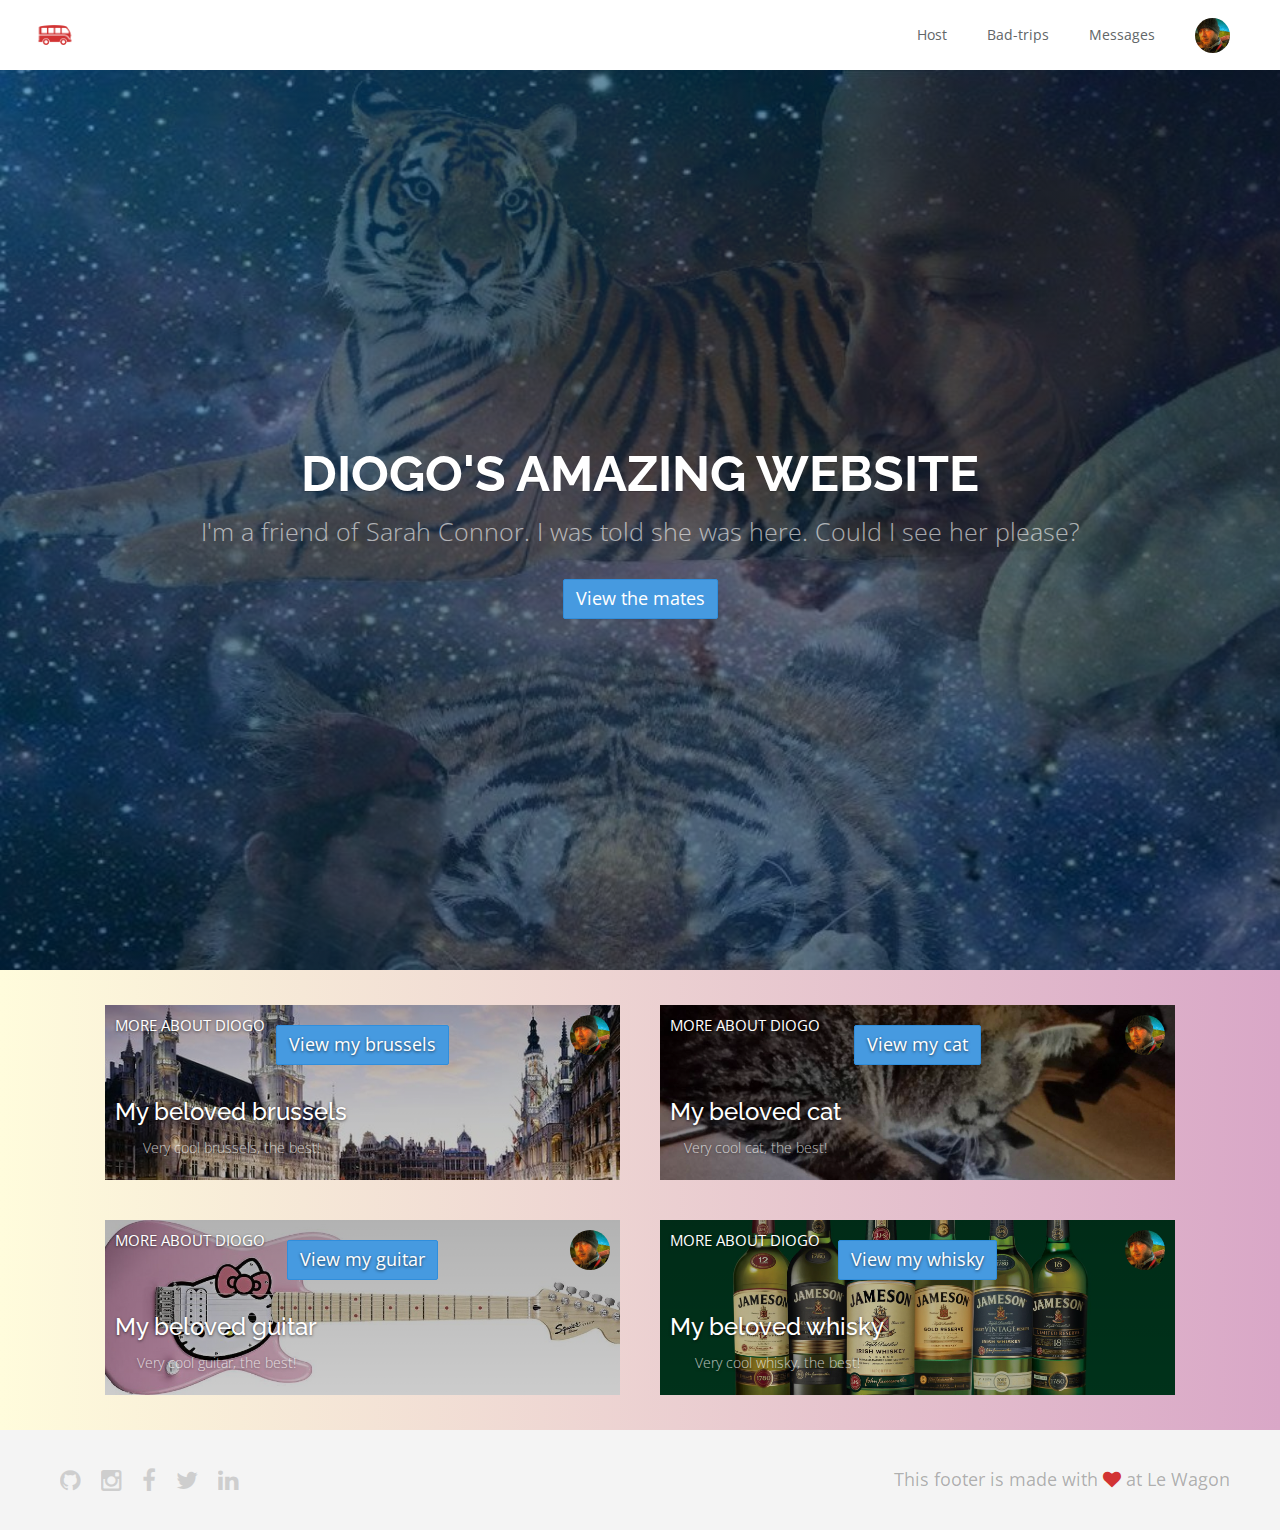
==== commit 4f001280: "Automated commit at 2017-10-23 14:13:58 UTC by middleman-deploy 2.0.0-alpha" ====
--- a/index.html
+++ b/index.html
@@ -7,7 +7,7 @@
           content="width=device-width, initial-scale=1, shrink-to-fit=no">
     <!-- Use the title from a page's frontmatter if it has one -->
     <title>Le Wagon - Middleman</title>
-    <link href="stylesheets/application-8156cf41.css" rel="stylesheet" />
+    <link href="stylesheets/application-ee590532.css" rel="stylesheet" />
     <script src="javascripts/application-93de88c9.js"></script>
     <link href="images/favicon-f15af148.png" rel="icon" type="image/png" />
   </head>
@@ -53,7 +53,7 @@
 
     <div class="banner" style="background-image: linear-gradient(-225deg, rgba(0,101,168,0.6) 0%, rgba(0,36,61,0.6) 50%), url(images/background-bc333adf.jpg);">
   <div class="banner-content">
-    <h1>DIOGO'S AMAZING WEB SITE</h1>
+    <h1>DIOGO'S AMAZING WEBSITE</h1>
     <p>I'm a friend of Sarah Connor. I was told she was here. Could I see her please?</p>
     <a href="team.html" class="btn btn-primary">View the mates</a>
   </div>
@@ -80,7 +80,7 @@
     <p>Very cool brussels, the best!</p>
   </div>
   <img class="card-user" src="images/profile-7e1f5283.png">
-  <a class="card-link" href="#" ></a>
+  <a href="brussels.html" class="btn btn-primary">View my brussels</a>
 </div>
 
  <div class="card" style="background-image: linear-gradient(rgba(0,0,0,0.3), rgba(0,0,0,0.2)), url(images/cat-0ad40229.jpg);">
@@ -90,7 +90,7 @@
     <p>Very cool cat, the best!</p>
   </div>
   <img class="card-user" src="images/profile-7e1f5283.png">
-  <a class="card-link" href="#" ></a>
+  <a href="cat.html" class="btn btn-primary">View my cat</a>
 </div>
 
  <div class="card" style="background-image: linear-gradient(rgba(0,0,0,0.3), rgba(0,0,0,0.2)), url(images/guitar-f9f26377.jpg);">
@@ -100,7 +100,7 @@
     <p>Very cool guitar, the best!</p>
   </div>
   <img class="card-user" src="images/profile-7e1f5283.png">
-  <a class="card-link" href="#" ></a>
+  <a href="guitar.html" class="btn btn-primary">View my guitar</a>
 </div>
 
  <div class="card" style="background-image: linear-gradient(rgba(0,0,0,0.3), rgba(0,0,0,0.2)), url(images/whisky-3a4d377d.jpg);">
@@ -110,7 +110,7 @@
     <p>Very cool whisky, the best!</p>
   </div>
   <img class="card-user" src="images/profile-7e1f5283.png">
-  <a class="card-link" href="#" ></a>
+  <a href="whisky.html" class="btn btn-primary">View my whisky</a>
 </div>
 
 
--- a/stylesheets/application-ee590532.css
+++ b/stylesheets/application-ee590532.css
@@ -0,0 +1,8 @@
+@import url("https://fonts.googleapis.com/css?family=Open+Sans:400,300,700|Raleway:400,100,300,700,500");/*!
+ * Bootstrap v3.3.7 (http://getbootstrap.com)
+ * Copyright 2011-2016 Twitter, Inc.
+ * Licensed under MIT (https://github.com/twbs/bootstrap/blob/master/LICENSE)
+ *//*! normalize.css v3.0.3 | MIT License | github.com/necolas/normalize.css */html{font-family:sans-serif;-ms-text-size-adjust:100%;-webkit-text-size-adjust:100%}body{margin:0}article,aside,details,figcaption,figure,footer,header,hgroup,main,menu,nav,section,summary{display:block}audio,canvas,progress,video{display:inline-block;vertical-align:baseline}audio:not([controls]){display:none;height:0}[hidden],template{display:none}a{background-color:transparent}a:active,a:hover{outline:0}abbr[title]{border-bottom:1px dotted}b,strong{font-weight:bold}dfn{font-style:italic}h1{font-size:2em;margin:0.67em 0}mark{background:#ff0;color:#000}small{font-size:80%}sub,sup{font-size:75%;line-height:0;position:relative;vertical-align:baseline}sup{top:-0.5em}sub{bottom:-0.25em}img{border:0}svg:not(:root){overflow:hidden}figure{margin:1em 40px}hr{-webkit-box-sizing:content-box;box-sizing:content-box;height:0}pre{overflow:auto}code,kbd,pre,samp{font-family:monospace, monospace;font-size:1em}button,input,optgroup,select,textarea{color:inherit;font:inherit;margin:0}button{overflow:visible}button,select{text-transform:none}button,html input[type="button"],input[type="reset"],input[type="submit"]{-webkit-appearance:button;cursor:pointer}button[disabled],html input[disabled]{cursor:default}button::-moz-focus-inner,input::-moz-focus-inner{border:0;padding:0}input{line-height:normal}input[type="checkbox"],input[type="radio"]{-webkit-box-sizing:border-box;box-sizing:border-box;padding:0}input[type="number"]::-webkit-inner-spin-button,input[type="number"]::-webkit-outer-spin-button{height:auto}input[type="search"]{-webkit-appearance:textfield;-webkit-box-sizing:content-box;box-sizing:content-box}input[type="search"]::-webkit-search-cancel-button,input[type="search"]::-webkit-search-decoration{-webkit-appearance:none}fieldset{border:1px solid #c0c0c0;margin:0 2px;padding:0.35em 0.625em 0.75em}legend{border:0;padding:0}textarea{overflow:auto}optgroup{font-weight:bold}table{border-collapse:collapse;border-spacing:0}td,th{padding:0}/*! Source: https://github.com/h5bp/html5-boilerplate/blob/master/src/css/main.css */@media print{*,*:before,*:after{background:transparent !important;color:#000 !important;-webkit-box-shadow:none !important;box-shadow:none !important;text-shadow:none !important}a,a:visited{text-decoration:underline}a[href]:after{content:" (" attr(href) ")"}abbr[title]:after{content:" (" attr(title) ")"}a[href^="#"]:after,a[href^="javascript:"]:after{content:""}pre,blockquote{border:1px solid #999;page-break-inside:avoid}thead{display:table-header-group}tr,img{page-break-inside:avoid}img{max-width:100% !important}p,h2,h3{orphans:3;widows:3}h2,h3{page-break-after:avoid}.navbar{display:none}.btn>.caret,.dropup>.btn>.caret{border-top-color:#000 !important}.label{border:1px solid #000}.table{border-collapse:collapse !important}.table td,.table th{background-color:#fff !important}.table-bordered th,.table-bordered td{border:1px solid #ddd !important}}@font-face{font-family:'Glyphicons Halflings';src:url("../assets/bootstrap/glyphicons-halflings-regular-86b6f62b.eot");src:url("../assets/bootstrap/glyphicons-halflings-regular-86b6f62b.eot?#iefix") format("embedded-opentype"),url("../assets/bootstrap/glyphicons-halflings-regular-ca35b697.woff2") format("woff2"),url("../assets/bootstrap/glyphicons-halflings-regular-278e49a8.woff") format("woff"),url("../assets/bootstrap/glyphicons-halflings-regular-44bc1850.ttf") format("truetype"),url("../assets/bootstrap/glyphicons-halflings-regular-de51a849.svg#glyphicons_halflingsregular") format("svg")}.glyphicon{position:relative;top:1px;display:inline-block;font-family:'Glyphicons Halflings';font-style:normal;font-weight:normal;line-height:1;-webkit-font-smoothing:antialiased;-moz-osx-font-smoothing:grayscale}.glyphicon-asterisk:before{content:"\002a"}.glyphicon-plus:before{content:"\002b"}.glyphicon-euro:before,.glyphicon-eur:before{content:"\20ac"}.glyphicon-minus:before{content:"\2212"}.glyphicon-cloud:before{content:"\2601"}.glyphicon-envelope:before{content:"\2709"}.glyphicon-pencil:before{content:"\270f"}.glyphicon-glass:before{content:"\e001"}.glyphicon-music:before{content:"\e002"}.glyphicon-search:before{content:"\e003"}.glyphicon-heart:before{content:"\e005"}.glyphicon-star:before{content:"\e006"}.glyphicon-star-empty:before{content:"\e007"}.glyphicon-user:before{content:"\e008"}.glyphicon-film:before{content:"\e009"}.glyphicon-th-large:before{content:"\e010"}.glyphicon-th:before{content:"\e011"}.glyphicon-th-list:before{content:"\e012"}.glyphicon-ok:before{content:"\e013"}.glyphicon-remove:before{content:"\e014"}.glyphicon-zoom-in:before{content:"\e015"}.glyphicon-zoom-out:before{content:"\e016"}.glyphicon-off:before{content:"\e017"}.glyphicon-signal:before{content:"\e018"}.glyphicon-cog:before{content:"\e019"}.glyphicon-trash:before{content:"\e020"}.glyphicon-home:before{content:"\e021"}.glyphicon-file:before{content:"\e022"}.glyphicon-time:before{content:"\e023"}.glyphicon-road:before{content:"\e024"}.glyphicon-download-alt:before{content:"\e025"}.glyphicon-download:before{content:"\e026"}.glyphicon-upload:before{content:"\e027"}.glyphicon-inbox:before{content:"\e028"}.glyphicon-play-circle:before{content:"\e029"}.glyphicon-repeat:before{content:"\e030"}.glyphicon-refresh:before{content:"\e031"}.glyphicon-list-alt:before{content:"\e032"}.glyphicon-lock:before{content:"\e033"}.glyphicon-flag:before{content:"\e034"}.glyphicon-headphones:before{content:"\e035"}.glyphicon-volume-off:before{content:"\e036"}.glyphicon-volume-down:before{content:"\e037"}.glyphicon-volume-up:before{content:"\e038"}.glyphicon-qrcode:before{content:"\e039"}.glyphicon-barcode:before{content:"\e040"}.glyphicon-tag:before{content:"\e041"}.glyphicon-tags:before{content:"\e042"}.glyphicon-book:before{content:"\e043"}.glyphicon-bookmark:before{content:"\e044"}.glyphicon-print:before{content:"\e045"}.glyphicon-camera:before{content:"\e046"}.glyphicon-font:before{content:"\e047"}.glyphicon-bold:before{content:"\e048"}.glyphicon-italic:before{content:"\e049"}.glyphicon-text-height:before{content:"\e050"}.glyphicon-text-width:before{content:"\e051"}.glyphicon-align-left:before{content:"\e052"}.glyphicon-align-center:before{content:"\e053"}.glyphicon-align-right:before{content:"\e054"}.glyphicon-align-justify:before{content:"\e055"}.glyphicon-list:before{content:"\e056"}.glyphicon-indent-left:before{content:"\e057"}.glyphicon-indent-right:before{content:"\e058"}.glyphicon-facetime-video:before{content:"\e059"}.glyphicon-picture:before{content:"\e060"}.glyphicon-map-marker:before{content:"\e062"}.glyphicon-adjust:before{content:"\e063"}.glyphicon-tint:before{content:"\e064"}.glyphicon-edit:before{content:"\e065"}.glyphicon-share:before{content:"\e066"}.glyphicon-check:before{content:"\e067"}.glyphicon-move:before{content:"\e068"}.glyphicon-step-backward:before{content:"\e069"}.glyphicon-fast-backward:before{content:"\e070"}.glyphicon-backward:before{content:"\e071"}.glyphicon-play:before{content:"\e072"}.glyphicon-pause:before{content:"\e073"}.glyphicon-stop:before{content:"\e074"}.glyphicon-forward:before{content:"\e075"}.glyphicon-fast-forward:before{content:"\e076"}.glyphicon-step-forward:before{content:"\e077"}.glyphicon-eject:before{content:"\e078"}.glyphicon-chevron-left:before{content:"\e079"}.glyphicon-chevron-right:before{content:"\e080"}.glyphicon-plus-sign:before{content:"\e081"}.glyphicon-minus-sign:before{content:"\e082"}.glyphicon-remove-sign:before{content:"\e083"}.glyphicon-ok-sign:before{content:"\e084"}.glyphicon-question-sign:before{content:"\e085"}.glyphicon-info-sign:before{content:"\e086"}.glyphicon-screenshot:before{content:"\e087"}.glyphicon-remove-circle:before{content:"\e088"}.glyphicon-ok-circle:before{content:"\e089"}.glyphicon-ban-circle:before{content:"\e090"}.glyphicon-arrow-left:before{content:"\e091"}.glyphicon-arrow-right:before{content:"\e092"}.glyphicon-arrow-up:before{content:"\e093"}.glyphicon-arrow-down:before{content:"\e094"}.glyphicon-share-alt:before{content:"\e095"}.glyphicon-resize-full:before{content:"\e096"}.glyphicon-resize-small:before{content:"\e097"}.glyphicon-exclamation-sign:before{content:"\e101"}.glyphicon-gift:before{content:"\e102"}.glyphicon-leaf:before{content:"\e103"}.glyphicon-fire:before{content:"\e104"}.glyphicon-eye-open:before{content:"\e105"}.glyphicon-eye-close:before{content:"\e106"}.glyphicon-warning-sign:before{content:"\e107"}.glyphicon-plane:before{content:"\e108"}.glyphicon-calendar:before{content:"\e109"}.glyphicon-random:before{content:"\e110"}.glyphicon-comment:before{content:"\e111"}.glyphicon-magnet:before{content:"\e112"}.glyphicon-chevron-up:before{content:"\e113"}.glyphicon-chevron-down:before{content:"\e114"}.glyphicon-retweet:before{content:"\e115"}.glyphicon-shopping-cart:before{content:"\e116"}.glyphicon-folder-close:before{content:"\e117"}.glyphicon-folder-open:before{content:"\e118"}.glyphicon-resize-vertical:before{content:"\e119"}.glyphicon-resize-horizontal:before{content:"\e120"}.glyphicon-hdd:before{content:"\e121"}.glyphicon-bullhorn:before{content:"\e122"}.glyphicon-bell:before{content:"\e123"}.glyphicon-certificate:before{content:"\e124"}.glyphicon-thumbs-up:before{content:"\e125"}.glyphicon-thumbs-down:before{content:"\e126"}.glyphicon-hand-right:before{content:"\e127"}.glyphicon-hand-left:before{content:"\e128"}.glyphicon-hand-up:before{content:"\e129"}.glyphicon-hand-down:before{content:"\e130"}.glyphicon-circle-arrow-right:before{content:"\e131"}.glyphicon-circle-arrow-left:before{content:"\e132"}.glyphicon-circle-arrow-up:before{content:"\e133"}.glyphicon-circle-arrow-down:before{content:"\e134"}.glyphicon-globe:before{content:"\e135"}.glyphicon-wrench:before{content:"\e136"}.glyphicon-tasks:before{content:"\e137"}.glyphicon-filter:before{content:"\e138"}.glyphicon-briefcase:before{content:"\e139"}.glyphicon-fullscreen:before{content:"\e140"}.glyphicon-dashboard:before{content:"\e141"}.glyphicon-paperclip:before{content:"\e142"}.glyphicon-heart-empty:before{content:"\e143"}.glyphicon-link:before{content:"\e144"}.glyphicon-phone:before{content:"\e145"}.glyphicon-pushpin:before{content:"\e146"}.glyphicon-usd:before{content:"\e148"}.glyphicon-gbp:before{content:"\e149"}.glyphicon-sort:before{content:"\e150"}.glyphicon-sort-by-alphabet:before{content:"\e151"}.glyphicon-sort-by-alphabet-alt:before{content:"\e152"}.glyphicon-sort-by-order:before{content:"\e153"}.glyphicon-sort-by-order-alt:before{content:"\e154"}.glyphicon-sort-by-attributes:before{content:"\e155"}.glyphicon-sort-by-attributes-alt:before{content:"\e156"}.glyphicon-unchecked:before{content:"\e157"}.glyphicon-expand:before{content:"\e158"}.glyphicon-collapse-down:before{content:"\e159"}.glyphicon-collapse-up:before{content:"\e160"}.glyphicon-log-in:before{content:"\e161"}.glyphicon-flash:before{content:"\e162"}.glyphicon-log-out:before{content:"\e163"}.glyphicon-new-window:before{content:"\e164"}.glyphicon-record:before{content:"\e165"}.glyphicon-save:before{content:"\e166"}.glyphicon-open:before{content:"\e167"}.glyphicon-saved:before{content:"\e168"}.glyphicon-import:before{content:"\e169"}.glyphicon-export:before{content:"\e170"}.glyphicon-send:before{content:"\e171"}.glyphicon-floppy-disk:before{content:"\e172"}.glyphicon-floppy-saved:before{content:"\e173"}.glyphicon-floppy-remove:before{content:"\e174"}.glyphicon-floppy-save:before{content:"\e175"}.glyphicon-floppy-open:before{content:"\e176"}.glyphicon-credit-card:before{content:"\e177"}.glyphicon-transfer:before{content:"\e178"}.glyphicon-cutlery:before{content:"\e179"}.glyphicon-header:before{content:"\e180"}.glyphicon-compressed:before{content:"\e181"}.glyphicon-earphone:before{content:"\e182"}.glyphicon-phone-alt:before{content:"\e183"}.glyphicon-tower:before{content:"\e184"}.glyphicon-stats:before{content:"\e185"}.glyphicon-sd-video:before{content:"\e186"}.glyphicon-hd-video:before{content:"\e187"}.glyphicon-subtitles:before{content:"\e188"}.glyphicon-sound-stereo:before{content:"\e189"}.glyphicon-sound-dolby:before{content:"\e190"}.glyphicon-sound-5-1:before{content:"\e191"}.glyphicon-sound-6-1:before{content:"\e192"}.glyphicon-sound-7-1:before{content:"\e193"}.glyphicon-copyright-mark:before{content:"\e194"}.glyphicon-registration-mark:before{content:"\e195"}.glyphicon-cloud-download:before{content:"\e197"}.glyphicon-cloud-upload:before{content:"\e198"}.glyphicon-tree-conifer:before{content:"\e199"}.glyphicon-tree-deciduous:before{content:"\e200"}.glyphicon-cd:before{content:"\e201"}.glyphicon-save-file:before{content:"\e202"}.glyphicon-open-file:before{content:"\e203"}.glyphicon-level-up:before{content:"\e204"}.glyphicon-copy:before{content:"\e205"}.glyphicon-paste:before{content:"\e206"}.glyphicon-alert:before{content:"\e209"}.glyphicon-equalizer:before{content:"\e210"}.glyphicon-king:before{content:"\e211"}.glyphicon-queen:before{content:"\e212"}.glyphicon-pawn:before{content:"\e213"}.glyphicon-bishop:before{content:"\e214"}.glyphicon-knight:before{content:"\e215"}.glyphicon-baby-formula:before{content:"\e216"}.glyphicon-tent:before{content:"\26fa"}.glyphicon-blackboard:before{content:"\e218"}.glyphicon-bed:before{content:"\e219"}.glyphicon-apple:before{content:"\f8ff"}.glyphicon-erase:before{content:"\e221"}.glyphicon-hourglass:before{content:"\231b"}.glyphicon-lamp:before{content:"\e223"}.glyphicon-duplicate:before{content:"\e224"}.glyphicon-piggy-bank:before{content:"\e225"}.glyphicon-scissors:before{content:"\e226"}.glyphicon-bitcoin:before{content:"\e227"}.glyphicon-btc:before{content:"\e227"}.glyphicon-xbt:before{content:"\e227"}.glyphicon-yen:before{content:"\00a5"}.glyphicon-jpy:before{content:"\00a5"}.glyphicon-ruble:before{content:"\20bd"}.glyphicon-rub:before{content:"\20bd"}.glyphicon-scale:before{content:"\e230"}.glyphicon-ice-lolly:before{content:"\e231"}.glyphicon-ice-lolly-tasted:before{content:"\e232"}.glyphicon-education:before{content:"\e233"}.glyphicon-option-horizontal:before{content:"\e234"}.glyphicon-option-vertical:before{content:"\e235"}.glyphicon-menu-hamburger:before{content:"\e236"}.glyphicon-modal-window:before{content:"\e237"}.glyphicon-oil:before{content:"\e238"}.glyphicon-grain:before{content:"\e239"}.glyphicon-sunglasses:before{content:"\e240"}.glyphicon-text-size:before{content:"\e241"}.glyphicon-text-color:before{content:"\e242"}.glyphicon-text-background:before{content:"\e243"}.glyphicon-object-align-top:before{content:"\e244"}.glyphicon-object-align-bottom:before{content:"\e245"}.glyphicon-object-align-horizontal:before{content:"\e246"}.glyphicon-object-align-left:before{content:"\e247"}.glyphicon-object-align-vertical:before{content:"\e248"}.glyphicon-object-align-right:before{content:"\e249"}.glyphicon-triangle-right:before{content:"\e250"}.glyphicon-triangle-left:before{content:"\e251"}.glyphicon-triangle-bottom:before{content:"\e252"}.glyphicon-triangle-top:before{content:"\e253"}.glyphicon-console:before{content:"\e254"}.glyphicon-superscript:before{content:"\e255"}.glyphicon-subscript:before{content:"\e256"}.glyphicon-menu-left:before{content:"\e257"}.glyphicon-menu-right:before{content:"\e258"}.glyphicon-menu-down:before{content:"\e259"}.glyphicon-menu-up:before{content:"\e260"}*{-webkit-box-sizing:border-box;box-sizing:border-box}*:before,*:after{-webkit-box-sizing:border-box;box-sizing:border-box}html{font-size:10px;-webkit-tap-highlight-color:transparent}body{font-family:"Open Sans", "Helvetica", "sans-serif";font-size:18px;line-height:1.42857143;color:#333333;background-color:#F4F4F4}input,button,select,textarea{font-family:inherit;font-size:inherit;line-height:inherit}a{color:#469AE0;text-decoration:none}a:hover,a:focus{color:#1f74ba;text-decoration:underline}a:focus{outline:5px auto -webkit-focus-ring-color;outline-offset:-2px}figure{margin:0}img{vertical-align:middle}.img-responsive{display:block;max-width:100%;height:auto}.img-rounded{border-radius:2px}.img-thumbnail{padding:4px;line-height:1.42857143;background-color:#F4F4F4;border:1px solid #ddd;border-radius:2px;-webkit-transition:all 0.2s ease-in-out;transition:all 0.2s ease-in-out;display:inline-block;max-width:100%;height:auto}.img-circle{border-radius:50%}hr{margin-top:25px;margin-bottom:25px;border:0;border-top:1px solid #eeeeee}.sr-only{position:absolute;width:1px;height:1px;margin:-1px;padding:0;overflow:hidden;clip:rect(0, 0, 0, 0);border:0}.sr-only-focusable:active,.sr-only-focusable:focus{position:static;width:auto;height:auto;margin:0;overflow:visible;clip:auto}[role="button"]{cursor:pointer}h1,h2,h3,h4,h5,h6,.h1,.h2,.h3,.h4,.h5,.h6{font-family:"Raleway", "Helvetica", "sans-serif";font-weight:500;line-height:1.1;color:inherit}h1 small,h1 .small,h2 small,h2 .small,h3 small,h3 .small,h4 small,h4 .small,h5 small,h5 .small,h6 small,h6 .small,.h1 small,.h1 .small,.h2 small,.h2 .small,.h3 small,.h3 .small,.h4 small,.h4 .small,.h5 small,.h5 .small,.h6 small,.h6 .small{font-weight:normal;line-height:1;color:#777777}h1,.h1,h2,.h2,h3,.h3{margin-top:25px;margin-bottom:12.5px}h1 small,h1 .small,.h1 small,.h1 .small,h2 small,h2 .small,.h2 small,.h2 .small,h3 small,h3 .small,.h3 small,.h3 .small{font-size:65%}h4,.h4,h5,.h5,h6,.h6{margin-top:12.5px;margin-bottom:12.5px}h4 small,h4 .small,.h4 small,.h4 .small,h5 small,h5 .small,.h5 small,.h5 .small,h6 small,h6 .small,.h6 small,.h6 .small{font-size:75%}h1,.h1{font-size:46px}h2,.h2{font-size:38px}h3,.h3{font-size:31px}h4,.h4{font-size:23px}h5,.h5{font-size:18px}h6,.h6{font-size:16px}p{margin:0 0 12.5px}.lead{margin-bottom:25px;font-size:20px;font-weight:300;line-height:1.4}@media (min-width: 768px){.lead{font-size:27px}}small,.small{font-size:88%}mark,.mark{background-color:#fcf8e3;padding:.2em}.text-left{text-align:left}.text-right{text-align:right}.text-center{text-align:center}.text-justify{text-align:justify}.text-nowrap{white-space:nowrap}.text-lowercase{text-transform:lowercase}.text-uppercase,.initialism{text-transform:uppercase}.text-capitalize{text-transform:capitalize}.text-muted{color:#777777}.text-primary{color:#469AE0}a.text-primary:hover,a.text-primary:focus{color:#2381d0}.text-success{color:#3c763d}a.text-success:hover,a.text-success:focus{color:#2b542c}.text-info{color:#31708f}a.text-info:hover,a.text-info:focus{color:#245269}.text-warning{color:#8a6d3b}a.text-warning:hover,a.text-warning:focus{color:#66512c}.text-danger{color:#a94442}a.text-danger:hover,a.text-danger:focus{color:#843534}.bg-primary{color:#fff}.bg-primary{background-color:#469AE0}a.bg-primary:hover,a.bg-primary:focus{background-color:#2381d0}.bg-success{background-color:#dff0d8}a.bg-success:hover,a.bg-success:focus{background-color:#c1e2b3}.bg-info{background-color:#d9edf7}a.bg-info:hover,a.bg-info:focus{background-color:#afd9ee}.bg-warning{background-color:#fcf8e3}a.bg-warning:hover,a.bg-warning:focus{background-color:#f7ecb5}.bg-danger{background-color:#f2dede}a.bg-danger:hover,a.bg-danger:focus{background-color:#e4b9b9}.page-header{padding-bottom:11.5px;margin:50px 0 25px;border-bottom:1px solid #eeeeee}ul,ol{margin-top:0;margin-bottom:12.5px}ul ul,ul ol,ol ul,ol ol{margin-bottom:0}.list-unstyled{padding-left:0;list-style:none}.list-inline{padding-left:0;list-style:none;margin-left:-5px}.list-inline>li{display:inline-block;padding-left:5px;padding-right:5px}dl{margin-top:0;margin-bottom:25px}dt,dd{line-height:1.42857143}dt{font-weight:bold}dd{margin-left:0}.dl-horizontal dd:before,.dl-horizontal dd:after{content:" ";display:table}.dl-horizontal dd:after{clear:both}@media (min-width: 768px){.dl-horizontal dt{float:left;width:160px;clear:left;text-align:right;overflow:hidden;text-overflow:ellipsis;white-space:nowrap}.dl-horizontal dd{margin-left:180px}}abbr[title],abbr[data-original-title]{cursor:help;border-bottom:1px dotted #777777}.initialism{font-size:90%}blockquote{padding:12.5px 25px;margin:0 0 25px;font-size:22.5px;border-left:5px solid #eeeeee}blockquote p:last-child,blockquote ul:last-child,blockquote ol:last-child{margin-bottom:0}blockquote footer,blockquote small,blockquote .small{display:block;font-size:80%;line-height:1.42857143;color:#777777}blockquote footer:before,blockquote small:before,blockquote .small:before{content:'\2014 \00A0'}.blockquote-reverse,blockquote.pull-right{padding-right:15px;padding-left:0;border-right:5px solid #eeeeee;border-left:0;text-align:right}.blockquote-reverse footer:before,.blockquote-reverse small:before,.blockquote-reverse .small:before,blockquote.pull-right footer:before,blockquote.pull-right small:before,blockquote.pull-right .small:before{content:''}.blockquote-reverse footer:after,.blockquote-reverse small:after,.blockquote-reverse .small:after,blockquote.pull-right footer:after,blockquote.pull-right small:after,blockquote.pull-right .small:after{content:'\00A0 \2014'}address{margin-bottom:25px;font-style:normal;line-height:1.42857143}code,kbd,pre,samp{font-family:Menlo, Monaco, Consolas, "Courier New", monospace}code{padding:2px 4px;font-size:90%;color:#c7254e;background-color:#f9f2f4;border-radius:2px}kbd{padding:2px 4px;font-size:90%;color:#fff;background-color:#333;border-radius:2px;-webkit-box-shadow:inset 0 -1px 0 rgba(0,0,0,0.25);box-shadow:inset 0 -1px 0 rgba(0,0,0,0.25)}kbd kbd{padding:0;font-size:100%;font-weight:bold;-webkit-box-shadow:none;box-shadow:none}pre{display:block;padding:12px;margin:0 0 12.5px;font-size:17px;line-height:1.42857143;word-break:break-all;word-wrap:break-word;color:#333333;background-color:#f5f5f5;border:1px solid #ccc;border-radius:2px}pre code{padding:0;font-size:inherit;color:inherit;white-space:pre-wrap;background-color:transparent;border-radius:0}.pre-scrollable{max-height:340px;overflow-y:scroll}.container{margin-right:auto;margin-left:auto;padding-left:15px;padding-right:15px}.container:before,.container:after{content:" ";display:table}.container:after{clear:both}@media (min-width: 768px){.container{width:750px}}@media (min-width: 992px){.container{width:970px}}@media (min-width: 1200px){.container{width:1170px}}.container-fluid{margin-right:auto;margin-left:auto;padding-left:15px;padding-right:15px}.container-fluid:before,.container-fluid:after{content:" ";display:table}.container-fluid:after{clear:both}.row{margin-left:-15px;margin-right:-15px}.row:before,.row:after{content:" ";display:table}.row:after{clear:both}.col-xs-1,.col-sm-1,.col-md-1,.col-lg-1,.col-xs-2,.col-sm-2,.col-md-2,.col-lg-2,.col-xs-3,.col-sm-3,.col-md-3,.col-lg-3,.col-xs-4,.col-sm-4,.col-md-4,.col-lg-4,.col-xs-5,.col-sm-5,.col-md-5,.col-lg-5,.col-xs-6,.col-sm-6,.col-md-6,.col-lg-6,.col-xs-7,.col-sm-7,.col-md-7,.col-lg-7,.col-xs-8,.col-sm-8,.col-md-8,.col-lg-8,.col-xs-9,.col-sm-9,.col-md-9,.col-lg-9,.col-xs-10,.col-sm-10,.col-md-10,.col-lg-10,.col-xs-11,.col-sm-11,.col-md-11,.col-lg-11,.col-xs-12,.col-sm-12,.col-md-12,.col-lg-12{position:relative;min-height:1px;padding-left:15px;padding-right:15px}.col-xs-1,.col-xs-2,.col-xs-3,.col-xs-4,.col-xs-5,.col-xs-6,.col-xs-7,.col-xs-8,.col-xs-9,.col-xs-10,.col-xs-11,.col-xs-12{float:left}.col-xs-1{width:8.33333333%}.col-xs-2{width:16.66666667%}.col-xs-3{width:25%}.col-xs-4{width:33.33333333%}.col-xs-5{width:41.66666667%}.col-xs-6{width:50%}.col-xs-7{width:58.33333333%}.col-xs-8{width:66.66666667%}.col-xs-9{width:75%}.col-xs-10{width:83.33333333%}.col-xs-11{width:91.66666667%}.col-xs-12{width:100%}.col-xs-pull-0{right:auto}.col-xs-pull-1{right:8.33333333%}.col-xs-pull-2{right:16.66666667%}.col-xs-pull-3{right:25%}.col-xs-pull-4{right:33.33333333%}.col-xs-pull-5{right:41.66666667%}.col-xs-pull-6{right:50%}.col-xs-pull-7{right:58.33333333%}.col-xs-pull-8{right:66.66666667%}.col-xs-pull-9{right:75%}.col-xs-pull-10{right:83.33333333%}.col-xs-pull-11{right:91.66666667%}.col-xs-pull-12{right:100%}.col-xs-push-0{left:auto}.col-xs-push-1{left:8.33333333%}.col-xs-push-2{left:16.66666667%}.col-xs-push-3{left:25%}.col-xs-push-4{left:33.33333333%}.col-xs-push-5{left:41.66666667%}.col-xs-push-6{left:50%}.col-xs-push-7{left:58.33333333%}.col-xs-push-8{left:66.66666667%}.col-xs-push-9{left:75%}.col-xs-push-10{left:83.33333333%}.col-xs-push-11{left:91.66666667%}.col-xs-push-12{left:100%}.col-xs-offset-0{margin-left:0%}.col-xs-offset-1{margin-left:8.33333333%}.col-xs-offset-2{margin-left:16.66666667%}.col-xs-offset-3{margin-left:25%}.col-xs-offset-4{margin-left:33.33333333%}.col-xs-offset-5{margin-left:41.66666667%}.col-xs-offset-6{margin-left:50%}.col-xs-offset-7{margin-left:58.33333333%}.col-xs-offset-8{margin-left:66.66666667%}.col-xs-offset-9{margin-left:75%}.col-xs-offset-10{margin-left:83.33333333%}.col-xs-offset-11{margin-left:91.66666667%}.col-xs-offset-12{margin-left:100%}@media (min-width: 768px){.col-sm-1,.col-sm-2,.col-sm-3,.col-sm-4,.col-sm-5,.col-sm-6,.col-sm-7,.col-sm-8,.col-sm-9,.col-sm-10,.col-sm-11,.col-sm-12{float:left}.col-sm-1{width:8.33333333%}.col-sm-2{width:16.66666667%}.col-sm-3{width:25%}.col-sm-4{width:33.33333333%}.col-sm-5{width:41.66666667%}.col-sm-6{width:50%}.col-sm-7{width:58.33333333%}.col-sm-8{width:66.66666667%}.col-sm-9{width:75%}.col-sm-10{width:83.33333333%}.col-sm-11{width:91.66666667%}.col-sm-12{width:100%}.col-sm-pull-0{right:auto}.col-sm-pull-1{right:8.33333333%}.col-sm-pull-2{right:16.66666667%}.col-sm-pull-3{right:25%}.col-sm-pull-4{right:33.33333333%}.col-sm-pull-5{right:41.66666667%}.col-sm-pull-6{right:50%}.col-sm-pull-7{right:58.33333333%}.col-sm-pull-8{right:66.66666667%}.col-sm-pull-9{right:75%}.col-sm-pull-10{right:83.33333333%}.col-sm-pull-11{right:91.66666667%}.col-sm-pull-12{right:100%}.col-sm-push-0{left:auto}.col-sm-push-1{left:8.33333333%}.col-sm-push-2{left:16.66666667%}.col-sm-push-3{left:25%}.col-sm-push-4{left:33.33333333%}.col-sm-push-5{left:41.66666667%}.col-sm-push-6{left:50%}.col-sm-push-7{left:58.33333333%}.col-sm-push-8{left:66.66666667%}.col-sm-push-9{left:75%}.col-sm-push-10{left:83.33333333%}.col-sm-push-11{left:91.66666667%}.col-sm-push-12{left:100%}.col-sm-offset-0{margin-left:0%}.col-sm-offset-1{margin-left:8.33333333%}.col-sm-offset-2{margin-left:16.66666667%}.col-sm-offset-3{margin-left:25%}.col-sm-offset-4{margin-left:33.33333333%}.col-sm-offset-5{margin-left:41.66666667%}.col-sm-offset-6{margin-left:50%}.col-sm-offset-7{margin-left:58.33333333%}.col-sm-offset-8{margin-left:66.66666667%}.col-sm-offset-9{margin-left:75%}.col-sm-offset-10{margin-left:83.33333333%}.col-sm-offset-11{margin-left:91.66666667%}.col-sm-offset-12{margin-left:100%}}@media (min-width: 992px){.col-md-1,.col-md-2,.col-md-3,.col-md-4,.col-md-5,.col-md-6,.col-md-7,.col-md-8,.col-md-9,.col-md-10,.col-md-11,.col-md-12{float:left}.col-md-1{width:8.33333333%}.col-md-2{width:16.66666667%}.col-md-3{width:25%}.col-md-4{width:33.33333333%}.col-md-5{width:41.66666667%}.col-md-6{width:50%}.col-md-7{width:58.33333333%}.col-md-8{width:66.66666667%}.col-md-9{width:75%}.col-md-10{width:83.33333333%}.col-md-11{width:91.66666667%}.col-md-12{width:100%}.col-md-pull-0{right:auto}.col-md-pull-1{right:8.33333333%}.col-md-pull-2{right:16.66666667%}.col-md-pull-3{right:25%}.col-md-pull-4{right:33.33333333%}.col-md-pull-5{right:41.66666667%}.col-md-pull-6{right:50%}.col-md-pull-7{right:58.33333333%}.col-md-pull-8{right:66.66666667%}.col-md-pull-9{right:75%}.col-md-pull-10{right:83.33333333%}.col-md-pull-11{right:91.66666667%}.col-md-pull-12{right:100%}.col-md-push-0{left:auto}.col-md-push-1{left:8.33333333%}.col-md-push-2{left:16.66666667%}.col-md-push-3{left:25%}.col-md-push-4{left:33.33333333%}.col-md-push-5{left:41.66666667%}.col-md-push-6{left:50%}.col-md-push-7{left:58.33333333%}.col-md-push-8{left:66.66666667%}.col-md-push-9{left:75%}.col-md-push-10{left:83.33333333%}.col-md-push-11{left:91.66666667%}.col-md-push-12{left:100%}.col-md-offset-0{margin-left:0%}.col-md-offset-1{margin-left:8.33333333%}.col-md-offset-2{margin-left:16.66666667%}.col-md-offset-3{margin-left:25%}.col-md-offset-4{margin-left:33.33333333%}.col-md-offset-5{margin-left:41.66666667%}.col-md-offset-6{margin-left:50%}.col-md-offset-7{margin-left:58.33333333%}.col-md-offset-8{margin-left:66.66666667%}.col-md-offset-9{margin-left:75%}.col-md-offset-10{margin-left:83.33333333%}.col-md-offset-11{margin-left:91.66666667%}.col-md-offset-12{margin-left:100%}}@media (min-width: 1200px){.col-lg-1,.col-lg-2,.col-lg-3,.col-lg-4,.col-lg-5,.col-lg-6,.col-lg-7,.col-lg-8,.col-lg-9,.col-lg-10,.col-lg-11,.col-lg-12{float:left}.col-lg-1{width:8.33333333%}.col-lg-2{width:16.66666667%}.col-lg-3{width:25%}.col-lg-4{width:33.33333333%}.col-lg-5{width:41.66666667%}.col-lg-6{width:50%}.col-lg-7{width:58.33333333%}.col-lg-8{width:66.66666667%}.col-lg-9{width:75%}.col-lg-10{width:83.33333333%}.col-lg-11{width:91.66666667%}.col-lg-12{width:100%}.col-lg-pull-0{right:auto}.col-lg-pull-1{right:8.33333333%}.col-lg-pull-2{right:16.66666667%}.col-lg-pull-3{right:25%}.col-lg-pull-4{right:33.33333333%}.col-lg-pull-5{right:41.66666667%}.col-lg-pull-6{right:50%}.col-lg-pull-7{right:58.33333333%}.col-lg-pull-8{right:66.66666667%}.col-lg-pull-9{right:75%}.col-lg-pull-10{right:83.33333333%}.col-lg-pull-11{right:91.66666667%}.col-lg-pull-12{right:100%}.col-lg-push-0{left:auto}.col-lg-push-1{left:8.33333333%}.col-lg-push-2{left:16.66666667%}.col-lg-push-3{left:25%}.col-lg-push-4{left:33.33333333%}.col-lg-push-5{left:41.66666667%}.col-lg-push-6{left:50%}.col-lg-push-7{left:58.33333333%}.col-lg-push-8{left:66.66666667%}.col-lg-push-9{left:75%}.col-lg-push-10{left:83.33333333%}.col-lg-push-11{left:91.66666667%}.col-lg-push-12{left:100%}.col-lg-offset-0{margin-left:0%}.col-lg-offset-1{margin-left:8.33333333%}.col-lg-offset-2{margin-left:16.66666667%}.col-lg-offset-3{margin-left:25%}.col-lg-offset-4{margin-left:33.33333333%}.col-lg-offset-5{margin-left:41.66666667%}.col-lg-offset-6{margin-left:50%}.col-lg-offset-7{margin-left:58.33333333%}.col-lg-offset-8{margin-left:66.66666667%}.col-lg-offset-9{margin-left:75%}.col-lg-offset-10{margin-left:83.33333333%}.col-lg-offset-11{margin-left:91.66666667%}.col-lg-offset-12{margin-left:100%}}table{background-color:transparent}caption{padding-top:8px;padding-bottom:8px;color:#777777;text-align:left}th{text-align:left}.table{width:100%;max-width:100%;margin-bottom:25px}.table>thead>tr>th,.table>thead>tr>td,.table>tbody>tr>th,.table>tbody>tr>td,.table>tfoot>tr>th,.table>tfoot>tr>td{padding:8px;line-height:1.42857143;vertical-align:top;border-top:1px solid #ddd}.table>thead>tr>th{vertical-align:bottom;border-bottom:2px solid #ddd}.table>caption+thead>tr:first-child>th,.table>caption+thead>tr:first-child>td,.table>colgroup+thead>tr:first-child>th,.table>colgroup+thead>tr:first-child>td,.table>thead:first-child>tr:first-child>th,.table>thead:first-child>tr:first-child>td{border-top:0}.table>tbody+tbody{border-top:2px solid #ddd}.table .table{background-color:#F4F4F4}.table-condensed>thead>tr>th,.table-condensed>thead>tr>td,.table-condensed>tbody>tr>th,.table-condensed>tbody>tr>td,.table-condensed>tfoot>tr>th,.table-condensed>tfoot>tr>td{padding:5px}.table-bordered{border:1px solid #ddd}.table-bordered>thead>tr>th,.table-bordered>thead>tr>td,.table-bordered>tbody>tr>th,.table-bordered>tbody>tr>td,.table-bordered>tfoot>tr>th,.table-bordered>tfoot>tr>td{border:1px solid #ddd}.table-bordered>thead>tr>th,.table-bordered>thead>tr>td{border-bottom-width:2px}.table-striped>tbody>tr:nth-of-type(odd){background-color:#f9f9f9}.table-hover>tbody>tr:hover{background-color:#f5f5f5}table col[class*="col-"]{position:static;float:none;display:table-column}table td[class*="col-"],table th[class*="col-"]{position:static;float:none;display:table-cell}.table>thead>tr>td.active,.table>thead>tr>th.active,.table>thead>tr.active>td,.table>thead>tr.active>th,.table>tbody>tr>td.active,.table>tbody>tr>th.active,.table>tbody>tr.active>td,.table>tbody>tr.active>th,.table>tfoot>tr>td.active,.table>tfoot>tr>th.active,.table>tfoot>tr.active>td,.table>tfoot>tr.active>th{background-color:#f5f5f5}.table-hover>tbody>tr>td.active:hover,.table-hover>tbody>tr>th.active:hover,.table-hover>tbody>tr.active:hover>td,.table-hover>tbody>tr:hover>.active,.table-hover>tbody>tr.active:hover>th{background-color:#e8e8e8}.table>thead>tr>td.success,.table>thead>tr>th.success,.table>thead>tr.success>td,.table>thead>tr.success>th,.table>tbody>tr>td.success,.table>tbody>tr>th.success,.table>tbody>tr.success>td,.table>tbody>tr.success>th,.table>tfoot>tr>td.success,.table>tfoot>tr>th.success,.table>tfoot>tr.success>td,.table>tfoot>tr.success>th{background-color:#dff0d8}.table-hover>tbody>tr>td.success:hover,.table-hover>tbody>tr>th.success:hover,.table-hover>tbody>tr.success:hover>td,.table-hover>tbody>tr:hover>.success,.table-hover>tbody>tr.success:hover>th{background-color:#d0e9c6}.table>thead>tr>td.info,.table>thead>tr>th.info,.table>thead>tr.info>td,.table>thead>tr.info>th,.table>tbody>tr>td.info,.table>tbody>tr>th.info,.table>tbody>tr.info>td,.table>tbody>tr.info>th,.table>tfoot>tr>td.info,.table>tfoot>tr>th.info,.table>tfoot>tr.info>td,.table>tfoot>tr.info>th{background-color:#d9edf7}.table-hover>tbody>tr>td.info:hover,.table-hover>tbody>tr>th.info:hover,.table-hover>tbody>tr.info:hover>td,.table-hover>tbody>tr:hover>.info,.table-hover>tbody>tr.info:hover>th{background-color:#c4e3f3}.table>thead>tr>td.warning,.table>thead>tr>th.warning,.table>thead>tr.warning>td,.table>thead>tr.warning>th,.table>tbody>tr>td.warning,.table>tbody>tr>th.warning,.table>tbody>tr.warning>td,.table>tbody>tr.warning>th,.table>tfoot>tr>td.warning,.table>tfoot>tr>th.warning,.table>tfoot>tr.warning>td,.table>tfoot>tr.warning>th{background-color:#fcf8e3}.table-hover>tbody>tr>td.warning:hover,.table-hover>tbody>tr>th.warning:hover,.table-hover>tbody>tr.warning:hover>td,.table-hover>tbody>tr:hover>.warning,.table-hover>tbody>tr.warning:hover>th{background-color:#faf2cc}.table>thead>tr>td.danger,.table>thead>tr>th.danger,.table>thead>tr.danger>td,.table>thead>tr.danger>th,.table>tbody>tr>td.danger,.table>tbody>tr>th.danger,.table>tbody>tr.danger>td,.table>tbody>tr.danger>th,.table>tfoot>tr>td.danger,.table>tfoot>tr>th.danger,.table>tfoot>tr.danger>td,.table>tfoot>tr.danger>th{background-color:#f2dede}.table-hover>tbody>tr>td.danger:hover,.table-hover>tbody>tr>th.danger:hover,.table-hover>tbody>tr.danger:hover>td,.table-hover>tbody>tr:hover>.danger,.table-hover>tbody>tr.danger:hover>th{background-color:#ebcccc}.table-responsive{overflow-x:auto;min-height:0.01%}@media screen and (max-width: 767px){.table-responsive{width:100%;margin-bottom:18.75px;overflow-y:hidden;-ms-overflow-style:-ms-autohiding-scrollbar;border:1px solid #ddd}.table-responsive>.table{margin-bottom:0}.table-responsive>.table>thead>tr>th,.table-responsive>.table>thead>tr>td,.table-responsive>.table>tbody>tr>th,.table-responsive>.table>tbody>tr>td,.table-responsive>.table>tfoot>tr>th,.table-responsive>.table>tfoot>tr>td{white-space:nowrap}.table-responsive>.table-bordered{border:0}.table-responsive>.table-bordered>thead>tr>th:first-child,.table-responsive>.table-bordered>thead>tr>td:first-child,.table-responsive>.table-bordered>tbody>tr>th:first-child,.table-responsive>.table-bordered>tbody>tr>td:first-child,.table-responsive>.table-bordered>tfoot>tr>th:first-child,.table-responsive>.table-bordered>tfoot>tr>td:first-child{border-left:0}.table-responsive>.table-bordered>thead>tr>th:last-child,.table-responsive>.table-bordered>thead>tr>td:last-child,.table-responsive>.table-bordered>tbody>tr>th:last-child,.table-responsive>.table-bordered>tbody>tr>td:last-child,.table-responsive>.table-bordered>tfoot>tr>th:last-child,.table-responsive>.table-bordered>tfoot>tr>td:last-child{border-right:0}.table-responsive>.table-bordered>tbody>tr:last-child>th,.table-responsive>.table-bordered>tbody>tr:last-child>td,.table-responsive>.table-bordered>tfoot>tr:last-child>th,.table-responsive>.table-bordered>tfoot>tr:last-child>td{border-bottom:0}}fieldset{padding:0;margin:0;border:0;min-width:0}legend{display:block;width:100%;padding:0;margin-bottom:25px;font-size:27px;line-height:inherit;color:#333333;border:0;border-bottom:1px solid #e5e5e5}label{display:inline-block;max-width:100%;margin-bottom:5px;font-weight:bold}input[type="search"]{-webkit-box-sizing:border-box;box-sizing:border-box}input[type="radio"],input[type="checkbox"]{margin:4px 0 0;margin-top:1px \9;line-height:normal}input[type="file"]{display:block}input[type="range"]{display:block;width:100%}select[multiple],select[size]{height:auto}input[type="file"]:focus,input[type="radio"]:focus,input[type="checkbox"]:focus{outline:5px auto -webkit-focus-ring-color;outline-offset:-2px}output{display:block;padding-top:7px;font-size:18px;line-height:1.42857143;color:#000000}.form-control{display:block;width:100%;height:39px;padding:6px 12px;font-size:18px;line-height:1.42857143;color:#000000;background-color:#fff;background-image:none;border:1px solid #ccc;border-radius:2px;-webkit-box-shadow:inset 0 1px 1px rgba(0,0,0,0.075);box-shadow:inset 0 1px 1px rgba(0,0,0,0.075);-webkit-transition:border-color ease-in-out 0.15s, box-shadow ease-in-out 0.15s;-webkit-transition:border-color ease-in-out 0.15s, -webkit-box-shadow ease-in-out 0.15s;transition:border-color ease-in-out 0.15s, -webkit-box-shadow ease-in-out 0.15s;transition:border-color ease-in-out 0.15s, box-shadow ease-in-out 0.15s;transition:border-color ease-in-out 0.15s, box-shadow ease-in-out 0.15s, -webkit-box-shadow ease-in-out 0.15s}.form-control:focus{border-color:#66afe9;outline:0;-webkit-box-shadow:inset 0 1px 1px rgba(0,0,0,0.075),0 0 8px rgba(102,175,233,0.6);box-shadow:inset 0 1px 1px rgba(0,0,0,0.075),0 0 8px rgba(102,175,233,0.6)}.form-control::-moz-placeholder{color:#999;opacity:1}.form-control:-ms-input-placeholder{color:#999}.form-control::-webkit-input-placeholder{color:#999}.form-control::-ms-expand{border:0;background-color:transparent}.form-control[disabled],.form-control[readonly],fieldset[disabled] .form-control{background-color:#eeeeee;opacity:1}.form-control[disabled],fieldset[disabled] .form-control{cursor:not-allowed}textarea.form-control{height:auto}input[type="search"]{-webkit-appearance:none}@media screen and (-webkit-min-device-pixel-ratio: 0){input[type="date"].form-control,input[type="time"].form-control,input[type="datetime-local"].form-control,input[type="month"].form-control{line-height:39px}input[type="date"].input-sm,.input-group-sm>input[type="date"].form-control,.input-group-sm>input[type="date"].input-group-addon,.input-group-sm>.input-group-btn>input[type="date"].btn,.input-group-sm input[type="date"],input[type="time"].input-sm,.input-group-sm>input[type="time"].form-control,.input-group-sm>input[type="time"].input-group-addon,.input-group-sm>.input-group-btn>input[type="time"].btn,.input-group-sm input[type="time"],input[type="datetime-local"].input-sm,.input-group-sm>input[type="datetime-local"].form-control,.input-group-sm>input[type="datetime-local"].input-group-addon,.input-group-sm>.input-group-btn>input[type="datetime-local"].btn,.input-group-sm input[type="datetime-local"],input[type="month"].input-sm,.input-group-sm>input[type="month"].form-control,.input-group-sm>input[type="month"].input-group-addon,.input-group-sm>.input-group-btn>input[type="month"].btn,.input-group-sm input[type="month"]{line-height:36px}input[type="date"].input-lg,.input-group-lg>input[type="date"].form-control,.input-group-lg>input[type="date"].input-group-addon,.input-group-lg>.input-group-btn>input[type="date"].btn,.input-group-lg input[type="date"],input[type="time"].input-lg,.input-group-lg>input[type="time"].form-control,.input-group-lg>input[type="time"].input-group-addon,.input-group-lg>.input-group-btn>input[type="time"].btn,.input-group-lg input[type="time"],input[type="datetime-local"].input-lg,.input-group-lg>input[type="datetime-local"].form-control,.input-group-lg>input[type="datetime-local"].input-group-addon,.input-group-lg>.input-group-btn>input[type="datetime-local"].btn,.input-group-lg input[type="datetime-local"],input[type="month"].input-lg,.input-group-lg>input[type="month"].form-control,.input-group-lg>input[type="month"].input-group-addon,.input-group-lg>.input-group-btn>input[type="month"].btn,.input-group-lg input[type="month"]{line-height:53px}}.form-group{margin-bottom:15px}.radio,.checkbox{position:relative;display:block;margin-top:10px;margin-bottom:10px}.radio label,.checkbox label{min-height:25px;padding-left:20px;margin-bottom:0;font-weight:normal;cursor:pointer}.radio input[type="radio"],.radio-inline input[type="radio"],.checkbox input[type="checkbox"],.checkbox-inline input[type="checkbox"]{position:absolute;margin-left:-20px;margin-top:4px \9}.radio+.radio,.checkbox+.checkbox{margin-top:-5px}.radio-inline,.checkbox-inline{position:relative;display:inline-block;padding-left:20px;margin-bottom:0;vertical-align:middle;font-weight:normal;cursor:pointer}.radio-inline+.radio-inline,.checkbox-inline+.checkbox-inline{margin-top:0;margin-left:10px}input[type="radio"][disabled],input[type="radio"].disabled,fieldset[disabled] input[type="radio"],input[type="checkbox"][disabled],input[type="checkbox"].disabled,fieldset[disabled] input[type="checkbox"]{cursor:not-allowed}.radio-inline.disabled,fieldset[disabled] .radio-inline,.checkbox-inline.disabled,fieldset[disabled] .checkbox-inline{cursor:not-allowed}.radio.disabled label,fieldset[disabled] .radio label,.checkbox.disabled label,fieldset[disabled] .checkbox label{cursor:not-allowed}.form-control-static{padding-top:7px;padding-bottom:7px;margin-bottom:0;min-height:43px}.form-control-static.input-lg,.input-group-lg>.form-control-static.form-control,.input-group-lg>.form-control-static.input-group-addon,.input-group-lg>.input-group-btn>.form-control-static.btn,.form-control-static.input-sm,.input-group-sm>.form-control-static.form-control,.input-group-sm>.form-control-static.input-group-addon,.input-group-sm>.input-group-btn>.form-control-static.btn{padding-left:0;padding-right:0}.input-sm,.input-group-sm>.form-control,.input-group-sm>.input-group-addon,.input-group-sm>.input-group-btn>.btn{height:36px;padding:5px 10px;font-size:16px;line-height:1.5;border-radius:2px}select.input-sm,.input-group-sm>select.form-control,.input-group-sm>select.input-group-addon,.input-group-sm>.input-group-btn>select.btn{height:36px;line-height:36px}textarea.input-sm,.input-group-sm>textarea.form-control,.input-group-sm>textarea.input-group-addon,.input-group-sm>.input-group-btn>textarea.btn,select[multiple].input-sm,.input-group-sm>select[multiple].form-control,.input-group-sm>select[multiple].input-group-addon,.input-group-sm>.input-group-btn>select[multiple].btn{height:auto}.form-group-sm .form-control{height:36px;padding:5px 10px;font-size:16px;line-height:1.5;border-radius:2px}.form-group-sm select.form-control{height:36px;line-height:36px}.form-group-sm textarea.form-control,.form-group-sm select[multiple].form-control{height:auto}.form-group-sm .form-control-static{height:36px;min-height:41px;padding:6px 10px;font-size:16px;line-height:1.5}.input-lg,.input-group-lg>.form-control,.input-group-lg>.input-group-addon,.input-group-lg>.input-group-btn>.btn{height:53px;padding:10px 16px;font-size:23px;line-height:1.3333333;border-radius:2px}select.input-lg,.input-group-lg>select.form-control,.input-group-lg>select.input-group-addon,.input-group-lg>.input-group-btn>select.btn{height:53px;line-height:53px}textarea.input-lg,.input-group-lg>textarea.form-control,.input-group-lg>textarea.input-group-addon,.input-group-lg>.input-group-btn>textarea.btn,select[multiple].input-lg,.input-group-lg>select[multiple].form-control,.input-group-lg>select[multiple].input-group-addon,.input-group-lg>.input-group-btn>select[multiple].btn{height:auto}.form-group-lg .form-control{height:53px;padding:10px 16px;font-size:23px;line-height:1.3333333;border-radius:2px}.form-group-lg select.form-control{height:53px;line-height:53px}.form-group-lg textarea.form-control,.form-group-lg select[multiple].form-control{height:auto}.form-group-lg .form-control-static{height:53px;min-height:48px;padding:11px 16px;font-size:23px;line-height:1.3333333}.has-feedback{position:relative}.has-feedback .form-control{padding-right:48.75px}.form-control-feedback{position:absolute;top:0;right:0;z-index:2;display:block;width:39px;height:39px;line-height:39px;text-align:center;pointer-events:none}.input-lg+.form-control-feedback,.input-group-lg>.form-control+.form-control-feedback,.input-group-lg>.input-group-addon+.form-control-feedback,.input-group-lg>.input-group-btn>.btn+.form-control-feedback,.input-group-lg+.form-control-feedback,.form-group-lg .form-control+.form-control-feedback{width:53px;height:53px;line-height:53px}.input-sm+.form-control-feedback,.input-group-sm>.form-control+.form-control-feedback,.input-group-sm>.input-group-addon+.form-control-feedback,.input-group-sm>.input-group-btn>.btn+.form-control-feedback,.input-group-sm+.form-control-feedback,.form-group-sm .form-control+.form-control-feedback{width:36px;height:36px;line-height:36px}.has-success .help-block,.has-success .control-label,.has-success .radio,.has-success .checkbox,.has-success .radio-inline,.has-success .checkbox-inline,.has-success.radio label,.has-success.checkbox label,.has-success.radio-inline label,.has-success.checkbox-inline label{color:#3c763d}.has-success .form-control{border-color:#3c763d;-webkit-box-shadow:inset 0 1px 1px rgba(0,0,0,0.075);box-shadow:inset 0 1px 1px rgba(0,0,0,0.075)}.has-success .form-control:focus{border-color:#2b542c;-webkit-box-shadow:inset 0 1px 1px rgba(0,0,0,0.075),0 0 6px #67b168;box-shadow:inset 0 1px 1px rgba(0,0,0,0.075),0 0 6px #67b168}.has-success .input-group-addon{color:#3c763d;border-color:#3c763d;background-color:#dff0d8}.has-success .form-control-feedback{color:#3c763d}.has-warning .help-block,.has-warning .control-label,.has-warning .radio,.has-warning .checkbox,.has-warning .radio-inline,.has-warning .checkbox-inline,.has-warning.radio label,.has-warning.checkbox label,.has-warning.radio-inline label,.has-warning.checkbox-inline label{color:#8a6d3b}.has-warning .form-control{border-color:#8a6d3b;-webkit-box-shadow:inset 0 1px 1px rgba(0,0,0,0.075);box-shadow:inset 0 1px 1px rgba(0,0,0,0.075)}.has-warning .form-control:focus{border-color:#66512c;-webkit-box-shadow:inset 0 1px 1px rgba(0,0,0,0.075),0 0 6px #c0a16b;box-shadow:inset 0 1px 1px rgba(0,0,0,0.075),0 0 6px #c0a16b}.has-warning .input-group-addon{color:#8a6d3b;border-color:#8a6d3b;background-color:#fcf8e3}.has-warning .form-control-feedback{color:#8a6d3b}.has-error .help-block,.has-error .control-label,.has-error .radio,.has-error .checkbox,.has-error .radio-inline,.has-error .checkbox-inline,.has-error.radio label,.has-error.checkbox label,.has-error.radio-inline label,.has-error.checkbox-inline label{color:#a94442}.has-error .form-control{border-color:#a94442;-webkit-box-shadow:inset 0 1px 1px rgba(0,0,0,0.075);box-shadow:inset 0 1px 1px rgba(0,0,0,0.075)}.has-error .form-control:focus{border-color:#843534;-webkit-box-shadow:inset 0 1px 1px rgba(0,0,0,0.075),0 0 6px #ce8483;box-shadow:inset 0 1px 1px rgba(0,0,0,0.075),0 0 6px #ce8483}.has-error .input-group-addon{color:#a94442;border-color:#a94442;background-color:#f2dede}.has-error .form-control-feedback{color:#a94442}.has-feedback label ~ .form-control-feedback{top:30px}.has-feedback label.sr-only ~ .form-control-feedback{top:0}.help-block{display:block;margin-top:5px;margin-bottom:10px;color:#737373}@media (min-width: 768px){.form-inline .form-group{display:inline-block;margin-bottom:0;vertical-align:middle}.form-inline .form-control{display:inline-block;width:auto;vertical-align:middle}.form-inline .form-control-static{display:inline-block}.form-inline .input-group{display:inline-table;vertical-align:middle}.form-inline .input-group .input-group-addon,.form-inline .input-group .input-group-btn,.form-inline .input-group .form-control{width:auto}.form-inline .input-group>.form-control{width:100%}.form-inline .control-label{margin-bottom:0;vertical-align:middle}.form-inline .radio,.form-inline .checkbox{display:inline-block;margin-top:0;margin-bottom:0;vertical-align:middle}.form-inline .radio label,.form-inline .checkbox label{padding-left:0}.form-inline .radio input[type="radio"],.form-inline .checkbox input[type="checkbox"]{position:relative;margin-left:0}.form-inline .has-feedback .form-control-feedback{top:0}}.form-horizontal .radio,.form-horizontal .checkbox,.form-horizontal .radio-inline,.form-horizontal .checkbox-inline{margin-top:0;margin-bottom:0;padding-top:7px}.form-horizontal .radio,.form-horizontal .checkbox{min-height:32px}.form-horizontal .form-group{margin-left:-15px;margin-right:-15px}.form-horizontal .form-group:before,.form-horizontal .form-group:after{content:" ";display:table}.form-horizontal .form-group:after{clear:both}@media (min-width: 768px){.form-horizontal .control-label{text-align:right;margin-bottom:0;padding-top:7px}}.form-horizontal .has-feedback .form-control-feedback{right:15px}@media (min-width: 768px){.form-horizontal .form-group-lg .control-label{padding-top:11px;font-size:23px}}@media (min-width: 768px){.form-horizontal .form-group-sm .control-label{padding-top:6px;font-size:16px}}.btn{display:inline-block;margin-bottom:0;font-weight:normal;text-align:center;vertical-align:middle;-ms-touch-action:manipulation;touch-action:manipulation;cursor:pointer;background-image:none;border:1px solid transparent;white-space:nowrap;padding:6px 12px;font-size:18px;line-height:1.42857143;border-radius:2px;-webkit-user-select:none;-moz-user-select:none;-ms-user-select:none;user-select:none}.btn:focus,.btn.focus,.btn:active:focus,.btn:active.focus,.btn.active:focus,.btn.active.focus{outline:5px auto -webkit-focus-ring-color;outline-offset:-2px}.btn:hover,.btn:focus,.btn.focus{color:#333;text-decoration:none}.btn:active,.btn.active{outline:0;background-image:none;-webkit-box-shadow:inset 0 3px 5px rgba(0,0,0,0.125);box-shadow:inset 0 3px 5px rgba(0,0,0,0.125)}.btn.disabled,.btn[disabled],fieldset[disabled] .btn{cursor:not-allowed;opacity:0.65;filter:alpha(opacity=65);-webkit-box-shadow:none;box-shadow:none}a.btn.disabled,fieldset[disabled] a.btn{pointer-events:none}.btn-default{color:#333;background-color:#fff;border-color:#ccc}.btn-default:focus,.btn-default.focus{color:#333;background-color:#e6e6e6;border-color:#8c8c8c}.btn-default:hover{color:#333;background-color:#e6e6e6;border-color:#adadad}.btn-default:active,.btn-default.active,.open>.btn-default.dropdown-toggle{color:#333;background-color:#e6e6e6;border-color:#adadad}.btn-default:active:hover,.btn-default:active:focus,.btn-default:active.focus,.btn-default.active:hover,.btn-default.active:focus,.btn-default.active.focus,.open>.btn-default.dropdown-toggle:hover,.open>.btn-default.dropdown-toggle:focus,.open>.btn-default.dropdown-toggle.focus{color:#333;background-color:#d4d4d4;border-color:#8c8c8c}.btn-default:active,.btn-default.active,.open>.btn-default.dropdown-toggle{background-image:none}.btn-default.disabled:hover,.btn-default.disabled:focus,.btn-default.disabled.focus,.btn-default[disabled]:hover,.btn-default[disabled]:focus,.btn-default[disabled].focus,fieldset[disabled] .btn-default:hover,fieldset[disabled] .btn-default:focus,fieldset[disabled] .btn-default.focus{background-color:#fff;border-color:#ccc}.btn-default .badge{color:#fff;background-color:#333}.btn-primary{color:#fff;background-color:#469AE0;border-color:#308edc}.btn-primary:focus,.btn-primary.focus{color:#fff;background-color:#2381d0;border-color:#144b79}.btn-primary:hover{color:#fff;background-color:#2381d0;border-color:#1e6eb2}.btn-primary:active,.btn-primary.active,.open>.btn-primary.dropdown-toggle{color:#fff;background-color:#2381d0;border-color:#1e6eb2}.btn-primary:active:hover,.btn-primary:active:focus,.btn-primary:active.focus,.btn-primary.active:hover,.btn-primary.active:focus,.btn-primary.active.focus,.open>.btn-primary.dropdown-toggle:hover,.open>.btn-primary.dropdown-toggle:focus,.open>.btn-primary.dropdown-toggle.focus{color:#fff;background-color:#1e6eb2;border-color:#144b79}.btn-primary:active,.btn-primary.active,.open>.btn-primary.dropdown-toggle{background-image:none}.btn-primary.disabled:hover,.btn-primary.disabled:focus,.btn-primary.disabled.focus,.btn-primary[disabled]:hover,.btn-primary[disabled]:focus,.btn-primary[disabled].focus,fieldset[disabled] .btn-primary:hover,fieldset[disabled] .btn-primary:focus,fieldset[disabled] .btn-primary.focus{background-color:#469AE0;border-color:#308edc}.btn-primary .badge{color:#469AE0;background-color:#fff}.btn-success{color:#fff;background-color:#32B796;border-color:#2da386}.btn-success:focus,.btn-success.focus{color:#fff;background-color:#278f75;border-color:#113f34}.btn-success:hover{color:#fff;background-color:#278f75;border-color:#1f735e}.btn-success:active,.btn-success.active,.open>.btn-success.dropdown-toggle{color:#fff;background-color:#278f75;border-color:#1f735e}.btn-success:active:hover,.btn-success:active:focus,.btn-success:active.focus,.btn-success.active:hover,.btn-success.active:focus,.btn-success.active.focus,.open>.btn-success.dropdown-toggle:hover,.open>.btn-success.dropdown-toggle:focus,.open>.btn-success.dropdown-toggle.focus{color:#fff;background-color:#1f735e;border-color:#113f34}.btn-success:active,.btn-success.active,.open>.btn-success.dropdown-toggle{background-image:none}.btn-success.disabled:hover,.btn-success.disabled:focus,.btn-success.disabled.focus,.btn-success[disabled]:hover,.btn-success[disabled]:focus,.btn-success[disabled].focus,fieldset[disabled] .btn-success:hover,fieldset[disabled] .btn-success:focus,fieldset[disabled] .btn-success.focus{background-color:#32B796;border-color:#2da386}.btn-success .badge{color:#32B796;background-color:#fff}.btn-info{color:#fff;background-color:#FDB631;border-color:#fdad18}.btn-info:focus,.btn-info.focus{color:#fff;background-color:#f9a302;border-color:#946101}.btn-info:hover{color:#fff;background-color:#f9a302;border-color:#d58c02}.btn-info:active,.btn-info.active,.open>.btn-info.dropdown-toggle{color:#fff;background-color:#f9a302;border-color:#d58c02}.btn-info:active:hover,.btn-info:active:focus,.btn-info:active.focus,.btn-info.active:hover,.btn-info.active:focus,.btn-info.active.focus,.open>.btn-info.dropdown-toggle:hover,.open>.btn-info.dropdown-toggle:focus,.open>.btn-info.dropdown-toggle.focus{color:#fff;background-color:#d58c02;border-color:#946101}.btn-info:active,.btn-info.active,.open>.btn-info.dropdown-toggle{background-image:none}.btn-info.disabled:hover,.btn-info.disabled:focus,.btn-info.disabled.focus,.btn-info[disabled]:hover,.btn-info[disabled]:focus,.btn-info[disabled].focus,fieldset[disabled] .btn-info:hover,fieldset[disabled] .btn-info:focus,fieldset[disabled] .btn-info.focus{background-color:#FDB631;border-color:#fdad18}.btn-info .badge{color:#FDB631;background-color:#fff}.btn-warning{color:#fff;background-color:#E67E22;border-color:#d67118}.btn-warning:focus,.btn-warning.focus{color:#fff;background-color:#bf6516;border-color:#64350b}.btn-warning:hover{color:#fff;background-color:#bf6516;border-color:#9f5412}.btn-warning:active,.btn-warning.active,.open>.btn-warning.dropdown-toggle{color:#fff;background-color:#bf6516;border-color:#9f5412}.btn-warning:active:hover,.btn-warning:active:focus,.btn-warning:active.focus,.btn-warning.active:hover,.btn-warning.active:focus,.btn-warning.active.focus,.open>.btn-warning.dropdown-toggle:hover,.open>.btn-warning.dropdown-toggle:focus,.open>.btn-warning.dropdown-toggle.focus{color:#fff;background-color:#9f5412;border-color:#64350b}.btn-warning:active,.btn-warning.active,.open>.btn-warning.dropdown-toggle{background-image:none}.btn-warning.disabled:hover,.btn-warning.disabled:focus,.btn-warning.disabled.focus,.btn-warning[disabled]:hover,.btn-warning[disabled]:focus,.btn-warning[disabled].focus,fieldset[disabled] .btn-warning:hover,fieldset[disabled] .btn-warning:focus,fieldset[disabled] .btn-warning.focus{background-color:#E67E22;border-color:#d67118}.btn-warning .badge{color:#E67E22;background-color:#fff}.btn-danger{color:#fff;background-color:#EE5F5B;border-color:#ec4844}.btn-danger:focus,.btn-danger.focus{color:#fff;background-color:#e9322d;border-color:#9f1411}.btn-danger:hover{color:#fff;background-color:#e9322d;border-color:#dc1c17}.btn-danger:active,.btn-danger.active,.open>.btn-danger.dropdown-toggle{color:#fff;background-color:#e9322d;border-color:#dc1c17}.btn-danger:active:hover,.btn-danger:active:focus,.btn-danger:active.focus,.btn-danger.active:hover,.btn-danger.active:focus,.btn-danger.active.focus,.open>.btn-danger.dropdown-toggle:hover,.open>.btn-danger.dropdown-toggle:focus,.open>.btn-danger.dropdown-toggle.focus{color:#fff;background-color:#dc1c17;border-color:#9f1411}.btn-danger:active,.btn-danger.active,.open>.btn-danger.dropdown-toggle{background-image:none}.btn-danger.disabled:hover,.btn-danger.disabled:focus,.btn-danger.disabled.focus,.btn-danger[disabled]:hover,.btn-danger[disabled]:focus,.btn-danger[disabled].focus,fieldset[disabled] .btn-danger:hover,fieldset[disabled] .btn-danger:focus,fieldset[disabled] .btn-danger.focus{background-color:#EE5F5B;border-color:#ec4844}.btn-danger .badge{color:#EE5F5B;background-color:#fff}.btn-link{color:#469AE0;font-weight:normal;border-radius:0}.btn-link,.btn-link:active,.btn-link.active,.btn-link[disabled],fieldset[disabled] .btn-link{background-color:transparent;-webkit-box-shadow:none;box-shadow:none}.btn-link,.btn-link:hover,.btn-link:focus,.btn-link:active{border-color:transparent}.btn-link:hover,.btn-link:focus{color:#1f74ba;text-decoration:underline;background-color:transparent}.btn-link[disabled]:hover,.btn-link[disabled]:focus,fieldset[disabled] .btn-link:hover,fieldset[disabled] .btn-link:focus{color:#777777;text-decoration:none}.btn-lg,.btn-group-lg>.btn{padding:10px 16px;font-size:23px;line-height:1.3333333;border-radius:2px}.btn-sm,.btn-group-sm>.btn{padding:5px 10px;font-size:16px;line-height:1.5;border-radius:2px}.btn-xs,.btn-group-xs>.btn{padding:1px 5px;font-size:16px;line-height:1.5;border-radius:2px}.btn-block{display:block;width:100%}.btn-block+.btn-block{margin-top:5px}input[type="submit"].btn-block,input[type="reset"].btn-block,input[type="button"].btn-block{width:100%}.fade{opacity:0;-webkit-transition:opacity 0.15s linear;transition:opacity 0.15s linear}.fade.in{opacity:1}.collapse{display:none}.collapse.in{display:block}tr.collapse.in{display:table-row}tbody.collapse.in{display:table-row-group}.collapsing{position:relative;height:0;overflow:hidden;-webkit-transition-property:height, visibility;transition-property:height, visibility;-webkit-transition-duration:0.35s;transition-duration:0.35s;-webkit-transition-timing-function:ease;transition-timing-function:ease}.caret{display:inline-block;width:0;height:0;margin-left:2px;vertical-align:middle;border-top:4px dashed;border-top:4px solid \9;border-right:4px solid transparent;border-left:4px solid transparent}.dropup,.dropdown{position:relative}.dropdown-toggle:focus{outline:0}.dropdown-menu{position:absolute;top:100%;left:0;z-index:1000;display:none;float:left;min-width:160px;padding:5px 0;margin:2px 0 0;list-style:none;font-size:18px;text-align:left;background-color:#fff;border:1px solid #ccc;border:1px solid rgba(0,0,0,0.15);border-radius:2px;-webkit-box-shadow:0 6px 12px rgba(0,0,0,0.175);box-shadow:0 6px 12px rgba(0,0,0,0.175);background-clip:padding-box}.dropdown-menu.pull-right{right:0;left:auto}.dropdown-menu .divider{height:1px;margin:11.5px 0;overflow:hidden;background-color:#e5e5e5}.dropdown-menu>li>a{display:block;padding:3px 20px;clear:both;font-weight:normal;line-height:1.42857143;color:#333333;white-space:nowrap}.dropdown-menu>li>a:hover,.dropdown-menu>li>a:focus{text-decoration:none;color:#262626;background-color:#f5f5f5}.dropdown-menu>.active>a,.dropdown-menu>.active>a:hover,.dropdown-menu>.active>a:focus{color:#fff;text-decoration:none;outline:0;background-color:#469AE0}.dropdown-menu>.disabled>a,.dropdown-menu>.disabled>a:hover,.dropdown-menu>.disabled>a:focus{color:#777777}.dropdown-menu>.disabled>a:hover,.dropdown-menu>.disabled>a:focus{text-decoration:none;background-color:transparent;background-image:none;filter:progid:DXImageTransform.Microsoft.gradient(enabled = false);cursor:not-allowed}.open>.dropdown-menu{display:block}.open>a{outline:0}.dropdown-menu-right{left:auto;right:0}.dropdown-menu-left{left:0;right:auto}.dropdown-header{display:block;padding:3px 20px;font-size:16px;line-height:1.42857143;color:#777777;white-space:nowrap}.dropdown-backdrop{position:fixed;left:0;right:0;bottom:0;top:0;z-index:990}.pull-right>.dropdown-menu{right:0;left:auto}.dropup .caret,.navbar-fixed-bottom .dropdown .caret{border-top:0;border-bottom:4px dashed;border-bottom:4px solid \9;content:""}.dropup .dropdown-menu,.navbar-fixed-bottom .dropdown .dropdown-menu{top:auto;bottom:100%;margin-bottom:2px}@media (min-width: 768px){.navbar-right .dropdown-menu{right:0;left:auto}.navbar-right .dropdown-menu-left{left:0;right:auto}}.btn-group,.btn-group-vertical{position:relative;display:inline-block;vertical-align:middle}.btn-group>.btn,.btn-group-vertical>.btn{position:relative;float:left}.btn-group>.btn:hover,.btn-group>.btn:focus,.btn-group>.btn:active,.btn-group>.btn.active,.btn-group-vertical>.btn:hover,.btn-group-vertical>.btn:focus,.btn-group-vertical>.btn:active,.btn-group-vertical>.btn.active{z-index:2}.btn-group .btn+.btn,.btn-group .btn+.btn-group,.btn-group .btn-group+.btn,.btn-group .btn-group+.btn-group{margin-left:-1px}.btn-toolbar{margin-left:-5px}.btn-toolbar:before,.btn-toolbar:after{content:" ";display:table}.btn-toolbar:after{clear:both}.btn-toolbar .btn,.btn-toolbar .btn-group,.btn-toolbar .input-group{float:left}.btn-toolbar>.btn,.btn-toolbar>.btn-group,.btn-toolbar>.input-group{margin-left:5px}.btn-group>.btn:not(:first-child):not(:last-child):not(.dropdown-toggle){border-radius:0}.btn-group>.btn:first-child{margin-left:0}.btn-group>.btn:first-child:not(:last-child):not(.dropdown-toggle){border-bottom-right-radius:0;border-top-right-radius:0}.btn-group>.btn:last-child:not(:first-child),.btn-group>.dropdown-toggle:not(:first-child){border-bottom-left-radius:0;border-top-left-radius:0}.btn-group>.btn-group{float:left}.btn-group>.btn-group:not(:first-child):not(:last-child)>.btn{border-radius:0}.btn-group>.btn-group:first-child:not(:last-child)>.btn:last-child,.btn-group>.btn-group:first-child:not(:last-child)>.dropdown-toggle{border-bottom-right-radius:0;border-top-right-radius:0}.btn-group>.btn-group:last-child:not(:first-child)>.btn:first-child{border-bottom-left-radius:0;border-top-left-radius:0}.btn-group .dropdown-toggle:active,.btn-group.open .dropdown-toggle{outline:0}.btn-group>.btn+.dropdown-toggle{padding-left:8px;padding-right:8px}.btn-group>.btn-lg+.dropdown-toggle,.btn-group-lg.btn-group>.btn+.dropdown-toggle{padding-left:12px;padding-right:12px}.btn-group.open .dropdown-toggle{-webkit-box-shadow:inset 0 3px 5px rgba(0,0,0,0.125);box-shadow:inset 0 3px 5px rgba(0,0,0,0.125)}.btn-group.open .dropdown-toggle.btn-link{-webkit-box-shadow:none;box-shadow:none}.btn .caret{margin-left:0}.btn-lg .caret,.btn-group-lg>.btn .caret{border-width:5px 5px 0;border-bottom-width:0}.dropup .btn-lg .caret,.dropup .btn-group-lg>.btn .caret{border-width:0 5px 5px}.btn-group-vertical>.btn,.btn-group-vertical>.btn-group,.btn-group-vertical>.btn-group>.btn{display:block;float:none;width:100%;max-width:100%}.btn-group-vertical>.btn-group:before,.btn-group-vertical>.btn-group:after{content:" ";display:table}.btn-group-vertical>.btn-group:after{clear:both}.btn-group-vertical>.btn-group>.btn{float:none}.btn-group-vertical>.btn+.btn,.btn-group-vertical>.btn+.btn-group,.btn-group-vertical>.btn-group+.btn,.btn-group-vertical>.btn-group+.btn-group{margin-top:-1px;margin-left:0}.btn-group-vertical>.btn:not(:first-child):not(:last-child){border-radius:0}.btn-group-vertical>.btn:first-child:not(:last-child){border-top-right-radius:2px;border-top-left-radius:2px;border-bottom-right-radius:0;border-bottom-left-radius:0}.btn-group-vertical>.btn:last-child:not(:first-child){border-top-right-radius:0;border-top-left-radius:0;border-bottom-right-radius:2px;border-bottom-left-radius:2px}.btn-group-vertical>.btn-group:not(:first-child):not(:last-child)>.btn{border-radius:0}.btn-group-vertical>.btn-group:first-child:not(:last-child)>.btn:last-child,.btn-group-vertical>.btn-group:first-child:not(:last-child)>.dropdown-toggle{border-bottom-right-radius:0;border-bottom-left-radius:0}.btn-group-vertical>.btn-group:last-child:not(:first-child)>.btn:first-child{border-top-right-radius:0;border-top-left-radius:0}.btn-group-justified{display:table;width:100%;table-layout:fixed;border-collapse:separate}.btn-group-justified>.btn,.btn-group-justified>.btn-group{float:none;display:table-cell;width:1%}.btn-group-justified>.btn-group .btn{width:100%}.btn-group-justified>.btn-group .dropdown-menu{left:auto}[data-toggle="buttons"]>.btn input[type="radio"],[data-toggle="buttons"]>.btn input[type="checkbox"],[data-toggle="buttons"]>.btn-group>.btn input[type="radio"],[data-toggle="buttons"]>.btn-group>.btn input[type="checkbox"]{position:absolute;clip:rect(0, 0, 0, 0);pointer-events:none}.input-group{position:relative;display:table;border-collapse:separate}.input-group[class*="col-"]{float:none;padding-left:0;padding-right:0}.input-group .form-control{position:relative;z-index:2;float:left;width:100%;margin-bottom:0}.input-group .form-control:focus{z-index:3}.input-group-addon,.input-group-btn,.input-group .form-control{display:table-cell}.input-group-addon:not(:first-child):not(:last-child),.input-group-btn:not(:first-child):not(:last-child),.input-group .form-control:not(:first-child):not(:last-child){border-radius:0}.input-group-addon,.input-group-btn{width:1%;white-space:nowrap;vertical-align:middle}.input-group-addon{padding:6px 12px;font-size:18px;font-weight:normal;line-height:1;color:#000000;text-align:center;background-color:#eeeeee;border:1px solid #ccc;border-radius:2px}.input-group-addon.input-sm,.input-group-sm>.input-group-addon,.input-group-sm>.input-group-btn>.input-group-addon.btn{padding:5px 10px;font-size:16px;border-radius:2px}.input-group-addon.input-lg,.input-group-lg>.input-group-addon,.input-group-lg>.input-group-btn>.input-group-addon.btn{padding:10px 16px;font-size:23px;border-radius:2px}.input-group-addon input[type="radio"],.input-group-addon input[type="checkbox"]{margin-top:0}.input-group .form-control:first-child,.input-group-addon:first-child,.input-group-btn:first-child>.btn,.input-group-btn:first-child>.btn-group>.btn,.input-group-btn:first-child>.dropdown-toggle,.input-group-btn:last-child>.btn:not(:last-child):not(.dropdown-toggle),.input-group-btn:last-child>.btn-group:not(:last-child)>.btn{border-bottom-right-radius:0;border-top-right-radius:0}.input-group-addon:first-child{border-right:0}.input-group .form-control:last-child,.input-group-addon:last-child,.input-group-btn:last-child>.btn,.input-group-btn:last-child>.btn-group>.btn,.input-group-btn:last-child>.dropdown-toggle,.input-group-btn:first-child>.btn:not(:first-child),.input-group-btn:first-child>.btn-group:not(:first-child)>.btn{border-bottom-left-radius:0;border-top-left-radius:0}.input-group-addon:last-child{border-left:0}.input-group-btn{position:relative;font-size:0;white-space:nowrap}.input-group-btn>.btn{position:relative}.input-group-btn>.btn+.btn{margin-left:-1px}.input-group-btn>.btn:hover,.input-group-btn>.btn:focus,.input-group-btn>.btn:active{z-index:2}.input-group-btn:first-child>.btn,.input-group-btn:first-child>.btn-group{margin-right:-1px}.input-group-btn:last-child>.btn,.input-group-btn:last-child>.btn-group{z-index:2;margin-left:-1px}.nav{margin-bottom:0;padding-left:0;list-style:none}.nav:before,.nav:after{content:" ";display:table}.nav:after{clear:both}.nav>li{position:relative;display:block}.nav>li>a{position:relative;display:block;padding:10px 15px}.nav>li>a:hover,.nav>li>a:focus{text-decoration:none;background-color:#eeeeee}.nav>li.disabled>a{color:#777777}.nav>li.disabled>a:hover,.nav>li.disabled>a:focus{color:#777777;text-decoration:none;background-color:transparent;cursor:not-allowed}.nav .open>a,.nav .open>a:hover,.nav .open>a:focus{background-color:#eeeeee;border-color:#469AE0}.nav .nav-divider{height:1px;margin:11.5px 0;overflow:hidden;background-color:#e5e5e5}.nav>li>a>img{max-width:none}.nav-tabs{border-bottom:1px solid #ddd}.nav-tabs>li{float:left;margin-bottom:-1px}.nav-tabs>li>a{margin-right:2px;line-height:1.42857143;border:1px solid transparent;border-radius:2px 2px 0 0}.nav-tabs>li>a:hover{border-color:#eeeeee #eeeeee #ddd}.nav-tabs>li.active>a,.nav-tabs>li.active>a:hover,.nav-tabs>li.active>a:focus{color:#000000;background-color:#F4F4F4;border:1px solid #ddd;border-bottom-color:transparent;cursor:default}.nav-pills>li{float:left}.nav-pills>li>a{border-radius:2px}.nav-pills>li+li{margin-left:2px}.nav-pills>li.active>a,.nav-pills>li.active>a:hover,.nav-pills>li.active>a:focus{color:#fff;background-color:#469AE0}.nav-stacked>li{float:none}.nav-stacked>li+li{margin-top:2px;margin-left:0}.nav-justified,.nav-tabs.nav-justified{width:100%}.nav-justified>li,.nav-tabs.nav-justified>li{float:none}.nav-justified>li>a,.nav-tabs.nav-justified>li>a{text-align:center;margin-bottom:5px}.nav-justified>.dropdown .dropdown-menu{top:auto;left:auto}@media (min-width: 768px){.nav-justified>li,.nav-tabs.nav-justified>li{display:table-cell;width:1%}.nav-justified>li>a,.nav-tabs.nav-justified>li>a{margin-bottom:0}}.nav-tabs-justified,.nav-tabs.nav-justified{border-bottom:0}.nav-tabs-justified>li>a,.nav-tabs.nav-justified>li>a{margin-right:0;border-radius:2px}.nav-tabs-justified>.active>a,.nav-tabs.nav-justified>.active>a,.nav-tabs-justified>.active>a:hover,.nav-tabs.nav-justified>.active>a:hover,.nav-tabs-justified>.active>a:focus,.nav-tabs.nav-justified>.active>a:focus{border:1px solid #ddd}@media (min-width: 768px){.nav-tabs-justified>li>a,.nav-tabs.nav-justified>li>a{border-bottom:1px solid #ddd;border-radius:2px 2px 0 0}.nav-tabs-justified>.active>a,.nav-tabs.nav-justified>.active>a,.nav-tabs-justified>.active>a:hover,.nav-tabs.nav-justified>.active>a:hover,.nav-tabs-justified>.active>a:focus,.nav-tabs.nav-justified>.active>a:focus{border-bottom-color:#F4F4F4}}.tab-content>.tab-pane{display:none}.tab-content>.active{display:block}.nav-tabs .dropdown-menu{margin-top:-1px;border-top-right-radius:0;border-top-left-radius:0}.navbar{position:relative;min-height:50px;margin-bottom:25px;border:1px solid transparent}.navbar:before,.navbar:after{content:" ";display:table}.navbar:after{clear:both}@media (min-width: 768px){.navbar{border-radius:2px}}.navbar-header:before,.navbar-header:after{content:" ";display:table}.navbar-header:after{clear:both}@media (min-width: 768px){.navbar-header{float:left}}.navbar-collapse{overflow-x:visible;padding-right:15px;padding-left:15px;border-top:1px solid transparent;-webkit-box-shadow:inset 0 1px 0 rgba(255,255,255,0.1);box-shadow:inset 0 1px 0 rgba(255,255,255,0.1);-webkit-overflow-scrolling:touch}.navbar-collapse:before,.navbar-collapse:after{content:" ";display:table}.navbar-collapse:after{clear:both}.navbar-collapse.in{overflow-y:auto}@media (min-width: 768px){.navbar-collapse{width:auto;border-top:0;-webkit-box-shadow:none;box-shadow:none}.navbar-collapse.collapse{display:block !important;height:auto !important;padding-bottom:0;overflow:visible !important}.navbar-collapse.in{overflow-y:visible}.navbar-fixed-top .navbar-collapse,.navbar-static-top .navbar-collapse,.navbar-fixed-bottom .navbar-collapse{padding-left:0;padding-right:0}}.navbar-fixed-top .navbar-collapse,.navbar-fixed-bottom .navbar-collapse{max-height:340px}@media (max-device-width: 480px) and (orientation: landscape){.navbar-fixed-top .navbar-collapse,.navbar-fixed-bottom .navbar-collapse{max-height:200px}}.container>.navbar-header,.container>.navbar-collapse,.container-fluid>.navbar-header,.container-fluid>.navbar-collapse{margin-right:-15px;margin-left:-15px}@media (min-width: 768px){.container>.navbar-header,.container>.navbar-collapse,.container-fluid>.navbar-header,.container-fluid>.navbar-collapse{margin-right:0;margin-left:0}}.navbar-static-top{z-index:1000;border-width:0 0 1px}@media (min-width: 768px){.navbar-static-top{border-radius:0}}.navbar-fixed-top,.navbar-fixed-bottom{position:fixed;right:0;left:0;z-index:1030}@media (min-width: 768px){.navbar-fixed-top,.navbar-fixed-bottom{border-radius:0}}.navbar-fixed-top{top:0;border-width:0 0 1px}.navbar-fixed-bottom{bottom:0;margin-bottom:0;border-width:1px 0 0}.navbar-brand{float:left;padding:12.5px 15px;font-size:23px;line-height:25px;height:50px}.navbar-brand:hover,.navbar-brand:focus{text-decoration:none}.navbar-brand>img{display:block}@media (min-width: 768px){.navbar>.container .navbar-brand,.navbar>.container-fluid .navbar-brand{margin-left:-15px}}.navbar-toggle{position:relative;float:right;margin-right:15px;padding:9px 10px;margin-top:8px;margin-bottom:8px;background-color:transparent;background-image:none;border:1px solid transparent;border-radius:2px}.navbar-toggle:focus{outline:0}.navbar-toggle .icon-bar{display:block;width:22px;height:2px;border-radius:1px}.navbar-toggle .icon-bar+.icon-bar{margin-top:4px}@media (min-width: 768px){.navbar-toggle{display:none}}.navbar-nav{margin:6.25px -15px}.navbar-nav>li>a{padding-top:10px;padding-bottom:10px;line-height:25px}@media (max-width: 767px){.navbar-nav .open .dropdown-menu{position:static;float:none;width:auto;margin-top:0;background-color:transparent;border:0;-webkit-box-shadow:none;box-shadow:none}.navbar-nav .open .dropdown-menu>li>a,.navbar-nav .open .dropdown-menu .dropdown-header{padding:5px 15px 5px 25px}.navbar-nav .open .dropdown-menu>li>a{line-height:25px}.navbar-nav .open .dropdown-menu>li>a:hover,.navbar-nav .open .dropdown-menu>li>a:focus{background-image:none}}@media (min-width: 768px){.navbar-nav{float:left;margin:0}.navbar-nav>li{float:left}.navbar-nav>li>a{padding-top:12.5px;padding-bottom:12.5px}}.navbar-form{margin-left:-15px;margin-right:-15px;padding:10px 15px;border-top:1px solid transparent;border-bottom:1px solid transparent;-webkit-box-shadow:inset 0 1px 0 rgba(255,255,255,0.1),0 1px 0 rgba(255,255,255,0.1);box-shadow:inset 0 1px 0 rgba(255,255,255,0.1),0 1px 0 rgba(255,255,255,0.1);margin-top:5.5px;margin-bottom:5.5px}@media (min-width: 768px){.navbar-form .form-group{display:inline-block;margin-bottom:0;vertical-align:middle}.navbar-form .form-control{display:inline-block;width:auto;vertical-align:middle}.navbar-form .form-control-static{display:inline-block}.navbar-form .input-group{display:inline-table;vertical-align:middle}.navbar-form .input-group .input-group-addon,.navbar-form .input-group .input-group-btn,.navbar-form .input-group .form-control{width:auto}.navbar-form .input-group>.form-control{width:100%}.navbar-form .control-label{margin-bottom:0;vertical-align:middle}.navbar-form .radio,.navbar-form .checkbox{display:inline-block;margin-top:0;margin-bottom:0;vertical-align:middle}.navbar-form .radio label,.navbar-form .checkbox label{padding-left:0}.navbar-form .radio input[type="radio"],.navbar-form .checkbox input[type="checkbox"]{position:relative;margin-left:0}.navbar-form .has-feedback .form-control-feedback{top:0}}@media (max-width: 767px){.navbar-form .form-group{margin-bottom:5px}.navbar-form .form-group:last-child{margin-bottom:0}}@media (min-width: 768px){.navbar-form{width:auto;border:0;margin-left:0;margin-right:0;padding-top:0;padding-bottom:0;-webkit-box-shadow:none;box-shadow:none}}.navbar-nav>li>.dropdown-menu{margin-top:0;border-top-right-radius:0;border-top-left-radius:0}.navbar-fixed-bottom .navbar-nav>li>.dropdown-menu{margin-bottom:0;border-top-right-radius:2px;border-top-left-radius:2px;border-bottom-right-radius:0;border-bottom-left-radius:0}.navbar-btn{margin-top:5.5px;margin-bottom:5.5px}.navbar-btn.btn-sm,.btn-group-sm>.navbar-btn.btn{margin-top:7px;margin-bottom:7px}.navbar-btn.btn-xs,.btn-group-xs>.navbar-btn.btn{margin-top:14px;margin-bottom:14px}.navbar-text{margin-top:12.5px;margin-bottom:12.5px}@media (min-width: 768px){.navbar-text{float:left;margin-left:15px;margin-right:15px}}@media (min-width: 768px){.navbar-left{float:left !important}.navbar-right{float:right !important;margin-right:-15px}.navbar-right ~ .navbar-right{margin-right:0}}.navbar-default{background-color:#f8f8f8;border-color:#e7e7e7}.navbar-default .navbar-brand{color:#777}.navbar-default .navbar-brand:hover,.navbar-default .navbar-brand:focus{color:#5e5e5e;background-color:transparent}.navbar-default .navbar-text{color:#777}.navbar-default .navbar-nav>li>a{color:#777}.navbar-default .navbar-nav>li>a:hover,.navbar-default .navbar-nav>li>a:focus{color:#333;background-color:transparent}.navbar-default .navbar-nav>.active>a,.navbar-default .navbar-nav>.active>a:hover,.navbar-default .navbar-nav>.active>a:focus{color:#555;background-color:#e7e7e7}.navbar-default .navbar-nav>.disabled>a,.navbar-default .navbar-nav>.disabled>a:hover,.navbar-default .navbar-nav>.disabled>a:focus{color:#ccc;background-color:transparent}.navbar-default .navbar-toggle{border-color:#ddd}.navbar-default .navbar-toggle:hover,.navbar-default .navbar-toggle:focus{background-color:#ddd}.navbar-default .navbar-toggle .icon-bar{background-color:#888}.navbar-default .navbar-collapse,.navbar-default .navbar-form{border-color:#e7e7e7}.navbar-default .navbar-nav>.open>a,.navbar-default .navbar-nav>.open>a:hover,.navbar-default .navbar-nav>.open>a:focus{background-color:#e7e7e7;color:#555}@media (max-width: 767px){.navbar-default .navbar-nav .open .dropdown-menu>li>a{color:#777}.navbar-default .navbar-nav .open .dropdown-menu>li>a:hover,.navbar-default .navbar-nav .open .dropdown-menu>li>a:focus{color:#333;background-color:transparent}.navbar-default .navbar-nav .open .dropdown-menu>.active>a,.navbar-default .navbar-nav .open .dropdown-menu>.active>a:hover,.navbar-default .navbar-nav .open .dropdown-menu>.active>a:focus{color:#555;background-color:#e7e7e7}.navbar-default .navbar-nav .open .dropdown-menu>.disabled>a,.navbar-default .navbar-nav .open .dropdown-menu>.disabled>a:hover,.navbar-default .navbar-nav .open .dropdown-menu>.disabled>a:focus{color:#ccc;background-color:transparent}}.navbar-default .navbar-link{color:#777}.navbar-default .navbar-link:hover{color:#333}.navbar-default .btn-link{color:#777}.navbar-default .btn-link:hover,.navbar-default .btn-link:focus{color:#333}.navbar-default .btn-link[disabled]:hover,.navbar-default .btn-link[disabled]:focus,fieldset[disabled] .navbar-default .btn-link:hover,fieldset[disabled] .navbar-default .btn-link:focus{color:#ccc}.navbar-inverse{background-color:#222;border-color:#090909}.navbar-inverse .navbar-brand{color:#9d9d9d}.navbar-inverse .navbar-brand:hover,.navbar-inverse .navbar-brand:focus{color:#fff;background-color:transparent}.navbar-inverse .navbar-text{color:#9d9d9d}.navbar-inverse .navbar-nav>li>a{color:#9d9d9d}.navbar-inverse .navbar-nav>li>a:hover,.navbar-inverse .navbar-nav>li>a:focus{color:#fff;background-color:transparent}.navbar-inverse .navbar-nav>.active>a,.navbar-inverse .navbar-nav>.active>a:hover,.navbar-inverse .navbar-nav>.active>a:focus{color:#fff;background-color:#090909}.navbar-inverse .navbar-nav>.disabled>a,.navbar-inverse .navbar-nav>.disabled>a:hover,.navbar-inverse .navbar-nav>.disabled>a:focus{color:#444;background-color:transparent}.navbar-inverse .navbar-toggle{border-color:#333}.navbar-inverse .navbar-toggle:hover,.navbar-inverse .navbar-toggle:focus{background-color:#333}.navbar-inverse .navbar-toggle .icon-bar{background-color:#fff}.navbar-inverse .navbar-collapse,.navbar-inverse .navbar-form{border-color:#101010}.navbar-inverse .navbar-nav>.open>a,.navbar-inverse .navbar-nav>.open>a:hover,.navbar-inverse .navbar-nav>.open>a:focus{background-color:#090909;color:#fff}@media (max-width: 767px){.navbar-inverse .navbar-nav .open .dropdown-menu>.dropdown-header{border-color:#090909}.navbar-inverse .navbar-nav .open .dropdown-menu .divider{background-color:#090909}.navbar-inverse .navbar-nav .open .dropdown-menu>li>a{color:#9d9d9d}.navbar-inverse .navbar-nav .open .dropdown-menu>li>a:hover,.navbar-inverse .navbar-nav .open .dropdown-menu>li>a:focus{color:#fff;background-color:transparent}.navbar-inverse .navbar-nav .open .dropdown-menu>.active>a,.navbar-inverse .navbar-nav .open .dropdown-menu>.active>a:hover,.navbar-inverse .navbar-nav .open .dropdown-menu>.active>a:focus{color:#fff;background-color:#090909}.navbar-inverse .navbar-nav .open .dropdown-menu>.disabled>a,.navbar-inverse .navbar-nav .open .dropdown-menu>.disabled>a:hover,.navbar-inverse .navbar-nav .open .dropdown-menu>.disabled>a:focus{color:#444;background-color:transparent}}.navbar-inverse .navbar-link{color:#9d9d9d}.navbar-inverse .navbar-link:hover{color:#fff}.navbar-inverse .btn-link{color:#9d9d9d}.navbar-inverse .btn-link:hover,.navbar-inverse .btn-link:focus{color:#fff}.navbar-inverse .btn-link[disabled]:hover,.navbar-inverse .btn-link[disabled]:focus,fieldset[disabled] .navbar-inverse .btn-link:hover,fieldset[disabled] .navbar-inverse .btn-link:focus{color:#444}.breadcrumb{padding:8px 15px;margin-bottom:25px;list-style:none;background-color:#f5f5f5;border-radius:2px}.breadcrumb>li{display:inline-block}.breadcrumb>li+li:before{content:"/ ";padding:0 5px;color:#ccc}.breadcrumb>.active{color:#777777}.pagination{display:inline-block;padding-left:0;margin:25px 0;border-radius:2px}.pagination>li{display:inline}.pagination>li>a,.pagination>li>span{position:relative;float:left;padding:6px 12px;line-height:1.42857143;text-decoration:none;color:#469AE0;background-color:#fff;border:1px solid #ddd;margin-left:-1px}.pagination>li:first-child>a,.pagination>li:first-child>span{margin-left:0;border-bottom-left-radius:2px;border-top-left-radius:2px}.pagination>li:last-child>a,.pagination>li:last-child>span{border-bottom-right-radius:2px;border-top-right-radius:2px}.pagination>li>a:hover,.pagination>li>a:focus,.pagination>li>span:hover,.pagination>li>span:focus{z-index:2;color:#1f74ba;background-color:#eeeeee;border-color:#ddd}.pagination>.active>a,.pagination>.active>a:hover,.pagination>.active>a:focus,.pagination>.active>span,.pagination>.active>span:hover,.pagination>.active>span:focus{z-index:3;color:#fff;background-color:#469AE0;border-color:#469AE0;cursor:default}.pagination>.disabled>span,.pagination>.disabled>span:hover,.pagination>.disabled>span:focus,.pagination>.disabled>a,.pagination>.disabled>a:hover,.pagination>.disabled>a:focus{color:#777777;background-color:#fff;border-color:#ddd;cursor:not-allowed}.pagination-lg>li>a,.pagination-lg>li>span{padding:10px 16px;font-size:23px;line-height:1.3333333}.pagination-lg>li:first-child>a,.pagination-lg>li:first-child>span{border-bottom-left-radius:2px;border-top-left-radius:2px}.pagination-lg>li:last-child>a,.pagination-lg>li:last-child>span{border-bottom-right-radius:2px;border-top-right-radius:2px}.pagination-sm>li>a,.pagination-sm>li>span{padding:5px 10px;font-size:16px;line-height:1.5}.pagination-sm>li:first-child>a,.pagination-sm>li:first-child>span{border-bottom-left-radius:2px;border-top-left-radius:2px}.pagination-sm>li:last-child>a,.pagination-sm>li:last-child>span{border-bottom-right-radius:2px;border-top-right-radius:2px}.pager{padding-left:0;margin:25px 0;list-style:none;text-align:center}.pager:before,.pager:after{content:" ";display:table}.pager:after{clear:both}.pager li{display:inline}.pager li>a,.pager li>span{display:inline-block;padding:5px 14px;background-color:#fff;border:1px solid #ddd;border-radius:15px}.pager li>a:hover,.pager li>a:focus{text-decoration:none;background-color:#eeeeee}.pager .next>a,.pager .next>span{float:right}.pager .previous>a,.pager .previous>span{float:left}.pager .disabled>a,.pager .disabled>a:hover,.pager .disabled>a:focus,.pager .disabled>span{color:#777777;background-color:#fff;cursor:not-allowed}.label{display:inline;padding:.2em .6em .3em;font-size:75%;font-weight:bold;line-height:1;color:#fff;text-align:center;white-space:nowrap;vertical-align:baseline;border-radius:.25em}.label:empty{display:none}.btn .label{position:relative;top:-1px}a.label:hover,a.label:focus{color:#fff;text-decoration:none;cursor:pointer}.label-default{background-color:#777777}.label-default[href]:hover,.label-default[href]:focus{background-color:#5e5e5e}.label-primary{background-color:#469AE0}.label-primary[href]:hover,.label-primary[href]:focus{background-color:#2381d0}.label-success{background-color:#32B796}.label-success[href]:hover,.label-success[href]:focus{background-color:#278f75}.label-info{background-color:#FDB631}.label-info[href]:hover,.label-info[href]:focus{background-color:#f9a302}.label-warning{background-color:#E67E22}.label-warning[href]:hover,.label-warning[href]:focus{background-color:#bf6516}.label-danger{background-color:#EE5F5B}.label-danger[href]:hover,.label-danger[href]:focus{background-color:#e9322d}.badge{display:inline-block;min-width:10px;padding:3px 7px;font-size:16px;font-weight:bold;color:#fff;line-height:1;vertical-align:middle;white-space:nowrap;text-align:center;background-color:#777777;border-radius:10px}.badge:empty{display:none}.btn .badge{position:relative;top:-1px}.btn-xs .badge,.btn-group-xs>.btn .badge,.btn-group-xs>.btn .badge{top:0;padding:1px 5px}.list-group-item.active>.badge,.nav-pills>.active>a>.badge{color:#469AE0;background-color:#fff}.list-group-item>.badge{float:right}.list-group-item>.badge+.badge{margin-right:5px}.nav-pills>li>a>.badge{margin-left:3px}a.badge:hover,a.badge:focus{color:#fff;text-decoration:none;cursor:pointer}.jumbotron{padding-top:30px;padding-bottom:30px;margin-bottom:30px;color:inherit;background-color:#eeeeee}.jumbotron h1,.jumbotron .h1{color:inherit}.jumbotron p{margin-bottom:15px;font-size:27px;font-weight:200}.jumbotron>hr{border-top-color:#d5d5d5}.container .jumbotron,.container-fluid .jumbotron{border-radius:2px;padding-left:15px;padding-right:15px}.jumbotron .container{max-width:100%}@media screen and (min-width: 768px){.jumbotron{padding-top:48px;padding-bottom:48px}.container .jumbotron,.container-fluid .jumbotron{padding-left:60px;padding-right:60px}.jumbotron h1,.jumbotron .h1{font-size:81px}}.thumbnail{display:block;padding:4px;margin-bottom:25px;line-height:1.42857143;background-color:#F4F4F4;border:1px solid #ddd;border-radius:2px;-webkit-transition:border 0.2s ease-in-out;transition:border 0.2s ease-in-out}.thumbnail>img,.thumbnail a>img{display:block;max-width:100%;height:auto;margin-left:auto;margin-right:auto}.thumbnail .caption{padding:9px;color:#333333}a.thumbnail:hover,a.thumbnail:focus,a.thumbnail.active{border-color:#469AE0}.alert{padding:15px;margin-bottom:25px;border:1px solid transparent;border-radius:2px}.alert h4{margin-top:0;color:inherit}.alert .alert-link{font-weight:bold}.alert>p,.alert>ul{margin-bottom:0}.alert>p+p{margin-top:5px}.alert-dismissable,.alert-dismissible{padding-right:35px}.alert-dismissable .close,.alert-dismissible .close{position:relative;top:-2px;right:-21px;color:inherit}.alert-success{background-color:#dff0d8;border-color:#d6e9c6;color:#3c763d}.alert-success hr{border-top-color:#c9e2b3}.alert-success .alert-link{color:#2b542c}.alert-info{background-color:#d9edf7;border-color:#bce8f1;color:#31708f}.alert-info hr{border-top-color:#a6e1ec}.alert-info .alert-link{color:#245269}.alert-warning{background-color:#fcf8e3;border-color:#faebcc;color:#8a6d3b}.alert-warning hr{border-top-color:#f7e1b5}.alert-warning .alert-link{color:#66512c}.alert-danger{background-color:#f2dede;border-color:#ebccd1;color:#a94442}.alert-danger hr{border-top-color:#e4b9c0}.alert-danger .alert-link{color:#843534}@-webkit-keyframes progress-bar-stripes{from{background-position:40px 0}to{background-position:0 0}}@keyframes progress-bar-stripes{from{background-position:40px 0}to{background-position:0 0}}.progress{overflow:hidden;height:25px;margin-bottom:25px;background-color:#f5f5f5;border-radius:2px;-webkit-box-shadow:inset 0 1px 2px rgba(0,0,0,0.1);box-shadow:inset 0 1px 2px rgba(0,0,0,0.1)}.progress-bar{float:left;width:0%;height:100%;font-size:16px;line-height:25px;color:#fff;text-align:center;background-color:#469AE0;-webkit-box-shadow:inset 0 -1px 0 rgba(0,0,0,0.15);box-shadow:inset 0 -1px 0 rgba(0,0,0,0.15);-webkit-transition:width 0.6s ease;transition:width 0.6s ease}.progress-striped .progress-bar,.progress-bar-striped{background-image:linear-gradient(45deg, rgba(255,255,255,0.15) 25%, transparent 25%, transparent 50%, rgba(255,255,255,0.15) 50%, rgba(255,255,255,0.15) 75%, transparent 75%, transparent);background-size:40px 40px}.progress.active .progress-bar,.progress-bar.active{-webkit-animation:progress-bar-stripes 2s linear infinite;animation:progress-bar-stripes 2s linear infinite}.progress-bar-success{background-color:#32B796}.progress-striped .progress-bar-success{background-image:linear-gradient(45deg, rgba(255,255,255,0.15) 25%, transparent 25%, transparent 50%, rgba(255,255,255,0.15) 50%, rgba(255,255,255,0.15) 75%, transparent 75%, transparent)}.progress-bar-info{background-color:#FDB631}.progress-striped .progress-bar-info{background-image:linear-gradient(45deg, rgba(255,255,255,0.15) 25%, transparent 25%, transparent 50%, rgba(255,255,255,0.15) 50%, rgba(255,255,255,0.15) 75%, transparent 75%, transparent)}.progress-bar-warning{background-color:#E67E22}.progress-striped .progress-bar-warning{background-image:linear-gradient(45deg, rgba(255,255,255,0.15) 25%, transparent 25%, transparent 50%, rgba(255,255,255,0.15) 50%, rgba(255,255,255,0.15) 75%, transparent 75%, transparent)}.progress-bar-danger{background-color:#EE5F5B}.progress-striped .progress-bar-danger{background-image:linear-gradient(45deg, rgba(255,255,255,0.15) 25%, transparent 25%, transparent 50%, rgba(255,255,255,0.15) 50%, rgba(255,255,255,0.15) 75%, transparent 75%, transparent)}.media{margin-top:15px}.media:first-child{margin-top:0}.media,.media-body{zoom:1;overflow:hidden}.media-body{width:10000px}.media-object{display:block}.media-object.img-thumbnail{max-width:none}.media-right,.media>.pull-right{padding-left:10px}.media-left,.media>.pull-left{padding-right:10px}.media-left,.media-right,.media-body{display:table-cell;vertical-align:top}.media-middle{vertical-align:middle}.media-bottom{vertical-align:bottom}.media-heading{margin-top:0;margin-bottom:5px}.media-list{padding-left:0;list-style:none}.list-group{margin-bottom:20px;padding-left:0}.list-group-item{position:relative;display:block;padding:10px 15px;margin-bottom:-1px;background-color:#fff;border:1px solid #ddd}.list-group-item:first-child{border-top-right-radius:2px;border-top-left-radius:2px}.list-group-item:last-child{margin-bottom:0;border-bottom-right-radius:2px;border-bottom-left-radius:2px}a.list-group-item,button.list-group-item{color:#555}a.list-group-item .list-group-item-heading,button.list-group-item .list-group-item-heading{color:#333}a.list-group-item:hover,a.list-group-item:focus,button.list-group-item:hover,button.list-group-item:focus{text-decoration:none;color:#555;background-color:#f5f5f5}button.list-group-item{width:100%;text-align:left}.list-group-item.disabled,.list-group-item.disabled:hover,.list-group-item.disabled:focus{background-color:#eeeeee;color:#777777;cursor:not-allowed}.list-group-item.disabled .list-group-item-heading,.list-group-item.disabled:hover .list-group-item-heading,.list-group-item.disabled:focus .list-group-item-heading{color:inherit}.list-group-item.disabled .list-group-item-text,.list-group-item.disabled:hover .list-group-item-text,.list-group-item.disabled:focus .list-group-item-text{color:#777777}.list-group-item.active,.list-group-item.active:hover,.list-group-item.active:focus{z-index:2;color:#fff;background-color:#469AE0;border-color:#469AE0}.list-group-item.active .list-group-item-heading,.list-group-item.active .list-group-item-heading>small,.list-group-item.active .list-group-item-heading>.small,.list-group-item.active:hover .list-group-item-heading,.list-group-item.active:hover .list-group-item-heading>small,.list-group-item.active:hover .list-group-item-heading>.small,.list-group-item.active:focus .list-group-item-heading,.list-group-item.active:focus .list-group-item-heading>small,.list-group-item.active:focus .list-group-item-heading>.small{color:inherit}.list-group-item.active .list-group-item-text,.list-group-item.active:hover .list-group-item-text,.list-group-item.active:focus .list-group-item-text{color:#f5f9fd}.list-group-item-success{color:#3c763d;background-color:#dff0d8}a.list-group-item-success,button.list-group-item-success{color:#3c763d}a.list-group-item-success .list-group-item-heading,button.list-group-item-success .list-group-item-heading{color:inherit}a.list-group-item-success:hover,a.list-group-item-success:focus,button.list-group-item-success:hover,button.list-group-item-success:focus{color:#3c763d;background-color:#d0e9c6}a.list-group-item-success.active,a.list-group-item-success.active:hover,a.list-group-item-success.active:focus,button.list-group-item-success.active,button.list-group-item-success.active:hover,button.list-group-item-success.active:focus{color:#fff;background-color:#3c763d;border-color:#3c763d}.list-group-item-info{color:#31708f;background-color:#d9edf7}a.list-group-item-info,button.list-group-item-info{color:#31708f}a.list-group-item-info .list-group-item-heading,button.list-group-item-info .list-group-item-heading{color:inherit}a.list-group-item-info:hover,a.list-group-item-info:focus,button.list-group-item-info:hover,button.list-group-item-info:focus{color:#31708f;background-color:#c4e3f3}a.list-group-item-info.active,a.list-group-item-info.active:hover,a.list-group-item-info.active:focus,button.list-group-item-info.active,button.list-group-item-info.active:hover,button.list-group-item-info.active:focus{color:#fff;background-color:#31708f;border-color:#31708f}.list-group-item-warning{color:#8a6d3b;background-color:#fcf8e3}a.list-group-item-warning,button.list-group-item-warning{color:#8a6d3b}a.list-group-item-warning .list-group-item-heading,button.list-group-item-warning .list-group-item-heading{color:inherit}a.list-group-item-warning:hover,a.list-group-item-warning:focus,button.list-group-item-warning:hover,button.list-group-item-warning:focus{color:#8a6d3b;background-color:#faf2cc}a.list-group-item-warning.active,a.list-group-item-warning.active:hover,a.list-group-item-warning.active:focus,button.list-group-item-warning.active,button.list-group-item-warning.active:hover,button.list-group-item-warning.active:focus{color:#fff;background-color:#8a6d3b;border-color:#8a6d3b}.list-group-item-danger{color:#a94442;background-color:#f2dede}a.list-group-item-danger,button.list-group-item-danger{color:#a94442}a.list-group-item-danger .list-group-item-heading,button.list-group-item-danger .list-group-item-heading{color:inherit}a.list-group-item-danger:hover,a.list-group-item-danger:focus,button.list-group-item-danger:hover,button.list-group-item-danger:focus{color:#a94442;background-color:#ebcccc}a.list-group-item-danger.active,a.list-group-item-danger.active:hover,a.list-group-item-danger.active:focus,button.list-group-item-danger.active,button.list-group-item-danger.active:hover,button.list-group-item-danger.active:focus{color:#fff;background-color:#a94442;border-color:#a94442}.list-group-item-heading{margin-top:0;margin-bottom:5px}.list-group-item-text{margin-bottom:0;line-height:1.3}.panel{margin-bottom:25px;background-color:#fff;border:1px solid transparent;border-radius:2px;-webkit-box-shadow:0 1px 1px rgba(0,0,0,0.05);box-shadow:0 1px 1px rgba(0,0,0,0.05)}.panel-body{padding:15px}.panel-body:before,.panel-body:after{content:" ";display:table}.panel-body:after{clear:both}.panel-heading{padding:10px 15px;border-bottom:1px solid transparent;border-top-right-radius:1px;border-top-left-radius:1px}.panel-heading>.dropdown .dropdown-toggle{color:inherit}.panel-title{margin-top:0;margin-bottom:0;font-size:21px;color:inherit}.panel-title>a,.panel-title>small,.panel-title>.small,.panel-title>small>a,.panel-title>.small>a{color:inherit}.panel-footer{padding:10px 15px;background-color:#f5f5f5;border-top:1px solid #ddd;border-bottom-right-radius:1px;border-bottom-left-radius:1px}.panel>.list-group,.panel>.panel-collapse>.list-group{margin-bottom:0}.panel>.list-group .list-group-item,.panel>.panel-collapse>.list-group .list-group-item{border-width:1px 0;border-radius:0}.panel>.list-group:first-child .list-group-item:first-child,.panel>.panel-collapse>.list-group:first-child .list-group-item:first-child{border-top:0;border-top-right-radius:1px;border-top-left-radius:1px}.panel>.list-group:last-child .list-group-item:last-child,.panel>.panel-collapse>.list-group:last-child .list-group-item:last-child{border-bottom:0;border-bottom-right-radius:1px;border-bottom-left-radius:1px}.panel>.panel-heading+.panel-collapse>.list-group .list-group-item:first-child{border-top-right-radius:0;border-top-left-radius:0}.panel-heading+.list-group .list-group-item:first-child{border-top-width:0}.list-group+.panel-footer{border-top-width:0}.panel>.table,.panel>.table-responsive>.table,.panel>.panel-collapse>.table{margin-bottom:0}.panel>.table caption,.panel>.table-responsive>.table caption,.panel>.panel-collapse>.table caption{padding-left:15px;padding-right:15px}.panel>.table:first-child,.panel>.table-responsive:first-child>.table:first-child{border-top-right-radius:1px;border-top-left-radius:1px}.panel>.table:first-child>thead:first-child>tr:first-child,.panel>.table:first-child>tbody:first-child>tr:first-child,.panel>.table-responsive:first-child>.table:first-child>thead:first-child>tr:first-child,.panel>.table-responsive:first-child>.table:first-child>tbody:first-child>tr:first-child{border-top-left-radius:1px;border-top-right-radius:1px}.panel>.table:first-child>thead:first-child>tr:first-child td:first-child,.panel>.table:first-child>thead:first-child>tr:first-child th:first-child,.panel>.table:first-child>tbody:first-child>tr:first-child td:first-child,.panel>.table:first-child>tbody:first-child>tr:first-child th:first-child,.panel>.table-responsive:first-child>.table:first-child>thead:first-child>tr:first-child td:first-child,.panel>.table-responsive:first-child>.table:first-child>thead:first-child>tr:first-child th:first-child,.panel>.table-responsive:first-child>.table:first-child>tbody:first-child>tr:first-child td:first-child,.panel>.table-responsive:first-child>.table:first-child>tbody:first-child>tr:first-child th:first-child{border-top-left-radius:1px}.panel>.table:first-child>thead:first-child>tr:first-child td:last-child,.panel>.table:first-child>thead:first-child>tr:first-child th:last-child,.panel>.table:first-child>tbody:first-child>tr:first-child td:last-child,.panel>.table:first-child>tbody:first-child>tr:first-child th:last-child,.panel>.table-responsive:first-child>.table:first-child>thead:first-child>tr:first-child td:last-child,.panel>.table-responsive:first-child>.table:first-child>thead:first-child>tr:first-child th:last-child,.panel>.table-responsive:first-child>.table:first-child>tbody:first-child>tr:first-child td:last-child,.panel>.table-responsive:first-child>.table:first-child>tbody:first-child>tr:first-child th:last-child{border-top-right-radius:1px}.panel>.table:last-child,.panel>.table-responsive:last-child>.table:last-child{border-bottom-right-radius:1px;border-bottom-left-radius:1px}.panel>.table:last-child>tbody:last-child>tr:last-child,.panel>.table:last-child>tfoot:last-child>tr:last-child,.panel>.table-responsive:last-child>.table:last-child>tbody:last-child>tr:last-child,.panel>.table-responsive:last-child>.table:last-child>tfoot:last-child>tr:last-child{border-bottom-left-radius:1px;border-bottom-right-radius:1px}.panel>.table:last-child>tbody:last-child>tr:last-child td:first-child,.panel>.table:last-child>tbody:last-child>tr:last-child th:first-child,.panel>.table:last-child>tfoot:last-child>tr:last-child td:first-child,.panel>.table:last-child>tfoot:last-child>tr:last-child th:first-child,.panel>.table-responsive:last-child>.table:last-child>tbody:last-child>tr:last-child td:first-child,.panel>.table-responsive:last-child>.table:last-child>tbody:last-child>tr:last-child th:first-child,.panel>.table-responsive:last-child>.table:last-child>tfoot:last-child>tr:last-child td:first-child,.panel>.table-responsive:last-child>.table:last-child>tfoot:last-child>tr:last-child th:first-child{border-bottom-left-radius:1px}.panel>.table:last-child>tbody:last-child>tr:last-child td:last-child,.panel>.table:last-child>tbody:last-child>tr:last-child th:last-child,.panel>.table:last-child>tfoot:last-child>tr:last-child td:last-child,.panel>.table:last-child>tfoot:last-child>tr:last-child th:last-child,.panel>.table-responsive:last-child>.table:last-child>tbody:last-child>tr:last-child td:last-child,.panel>.table-responsive:last-child>.table:last-child>tbody:last-child>tr:last-child th:last-child,.panel>.table-responsive:last-child>.table:last-child>tfoot:last-child>tr:last-child td:last-child,.panel>.table-responsive:last-child>.table:last-child>tfoot:last-child>tr:last-child th:last-child{border-bottom-right-radius:1px}.panel>.panel-body+.table,.panel>.panel-body+.table-responsive,.panel>.table+.panel-body,.panel>.table-responsive+.panel-body{border-top:1px solid #ddd}.panel>.table>tbody:first-child>tr:first-child th,.panel>.table>tbody:first-child>tr:first-child td{border-top:0}.panel>.table-bordered,.panel>.table-responsive>.table-bordered{border:0}.panel>.table-bordered>thead>tr>th:first-child,.panel>.table-bordered>thead>tr>td:first-child,.panel>.table-bordered>tbody>tr>th:first-child,.panel>.table-bordered>tbody>tr>td:first-child,.panel>.table-bordered>tfoot>tr>th:first-child,.panel>.table-bordered>tfoot>tr>td:first-child,.panel>.table-responsive>.table-bordered>thead>tr>th:first-child,.panel>.table-responsive>.table-bordered>thead>tr>td:first-child,.panel>.table-responsive>.table-bordered>tbody>tr>th:first-child,.panel>.table-responsive>.table-bordered>tbody>tr>td:first-child,.panel>.table-responsive>.table-bordered>tfoot>tr>th:first-child,.panel>.table-responsive>.table-bordered>tfoot>tr>td:first-child{border-left:0}.panel>.table-bordered>thead>tr>th:last-child,.panel>.table-bordered>thead>tr>td:last-child,.panel>.table-bordered>tbody>tr>th:last-child,.panel>.table-bordered>tbody>tr>td:last-child,.panel>.table-bordered>tfoot>tr>th:last-child,.panel>.table-bordered>tfoot>tr>td:last-child,.panel>.table-responsive>.table-bordered>thead>tr>th:last-child,.panel>.table-responsive>.table-bordered>thead>tr>td:last-child,.panel>.table-responsive>.table-bordered>tbody>tr>th:last-child,.panel>.table-responsive>.table-bordered>tbody>tr>td:last-child,.panel>.table-responsive>.table-bordered>tfoot>tr>th:last-child,.panel>.table-responsive>.table-bordered>tfoot>tr>td:last-child{border-right:0}.panel>.table-bordered>thead>tr:first-child>td,.panel>.table-bordered>thead>tr:first-child>th,.panel>.table-bordered>tbody>tr:first-child>td,.panel>.table-bordered>tbody>tr:first-child>th,.panel>.table-responsive>.table-bordered>thead>tr:first-child>td,.panel>.table-responsive>.table-bordered>thead>tr:first-child>th,.panel>.table-responsive>.table-bordered>tbody>tr:first-child>td,.panel>.table-responsive>.table-bordered>tbody>tr:first-child>th{border-bottom:0}.panel>.table-bordered>tbody>tr:last-child>td,.panel>.table-bordered>tbody>tr:last-child>th,.panel>.table-bordered>tfoot>tr:last-child>td,.panel>.table-bordered>tfoot>tr:last-child>th,.panel>.table-responsive>.table-bordered>tbody>tr:last-child>td,.panel>.table-responsive>.table-bordered>tbody>tr:last-child>th,.panel>.table-responsive>.table-bordered>tfoot>tr:last-child>td,.panel>.table-responsive>.table-bordered>tfoot>tr:last-child>th{border-bottom:0}.panel>.table-responsive{border:0;margin-bottom:0}.panel-group{margin-bottom:25px}.panel-group .panel{margin-bottom:0;border-radius:2px}.panel-group .panel+.panel{margin-top:5px}.panel-group .panel-heading{border-bottom:0}.panel-group .panel-heading+.panel-collapse>.panel-body,.panel-group .panel-heading+.panel-collapse>.list-group{border-top:1px solid #ddd}.panel-group .panel-footer{border-top:0}.panel-group .panel-footer+.panel-collapse .panel-body{border-bottom:1px solid #ddd}.panel-default{border-color:#ddd}.panel-default>.panel-heading{color:#333333;background-color:#f5f5f5;border-color:#ddd}.panel-default>.panel-heading+.panel-collapse>.panel-body{border-top-color:#ddd}.panel-default>.panel-heading .badge{color:#f5f5f5;background-color:#333333}.panel-default>.panel-footer+.panel-collapse>.panel-body{border-bottom-color:#ddd}.panel-primary{border-color:#469AE0}.panel-primary>.panel-heading{color:#fff;background-color:#469AE0;border-color:#469AE0}.panel-primary>.panel-heading+.panel-collapse>.panel-body{border-top-color:#469AE0}.panel-primary>.panel-heading .badge{color:#469AE0;background-color:#fff}.panel-primary>.panel-footer+.panel-collapse>.panel-body{border-bottom-color:#469AE0}.panel-success{border-color:#d6e9c6}.panel-success>.panel-heading{color:#3c763d;background-color:#dff0d8;border-color:#d6e9c6}.panel-success>.panel-heading+.panel-collapse>.panel-body{border-top-color:#d6e9c6}.panel-success>.panel-heading .badge{color:#dff0d8;background-color:#3c763d}.panel-success>.panel-footer+.panel-collapse>.panel-body{border-bottom-color:#d6e9c6}.panel-info{border-color:#bce8f1}.panel-info>.panel-heading{color:#31708f;background-color:#d9edf7;border-color:#bce8f1}.panel-info>.panel-heading+.panel-collapse>.panel-body{border-top-color:#bce8f1}.panel-info>.panel-heading .badge{color:#d9edf7;background-color:#31708f}.panel-info>.panel-footer+.panel-collapse>.panel-body{border-bottom-color:#bce8f1}.panel-warning{border-color:#faebcc}.panel-warning>.panel-heading{color:#8a6d3b;background-color:#fcf8e3;border-color:#faebcc}.panel-warning>.panel-heading+.panel-collapse>.panel-body{border-top-color:#faebcc}.panel-warning>.panel-heading .badge{color:#fcf8e3;background-color:#8a6d3b}.panel-warning>.panel-footer+.panel-collapse>.panel-body{border-bottom-color:#faebcc}.panel-danger{border-color:#ebccd1}.panel-danger>.panel-heading{color:#a94442;background-color:#f2dede;border-color:#ebccd1}.panel-danger>.panel-heading+.panel-collapse>.panel-body{border-top-color:#ebccd1}.panel-danger>.panel-heading .badge{color:#f2dede;background-color:#a94442}.panel-danger>.panel-footer+.panel-collapse>.panel-body{border-bottom-color:#ebccd1}.embed-responsive{position:relative;display:block;height:0;padding:0;overflow:hidden}.embed-responsive .embed-responsive-item,.embed-responsive iframe,.embed-responsive embed,.embed-responsive object,.embed-responsive video{position:absolute;top:0;left:0;bottom:0;height:100%;width:100%;border:0}.embed-responsive-16by9{padding-bottom:56.25%}.embed-responsive-4by3{padding-bottom:75%}.well{min-height:20px;padding:19px;margin-bottom:20px;background-color:#f5f5f5;border:1px solid #e3e3e3;border-radius:2px;-webkit-box-shadow:inset 0 1px 1px rgba(0,0,0,0.05);box-shadow:inset 0 1px 1px rgba(0,0,0,0.05)}.well blockquote{border-color:#ddd;border-color:rgba(0,0,0,0.15)}.well-lg{padding:24px;border-radius:2px}.well-sm{padding:9px;border-radius:2px}.close{float:right;font-size:27px;font-weight:bold;line-height:1;color:#000;text-shadow:0 1px 0 #fff;opacity:0.2;filter:alpha(opacity=20)}.close:hover,.close:focus{color:#000;text-decoration:none;cursor:pointer;opacity:0.5;filter:alpha(opacity=50)}button.close{padding:0;cursor:pointer;background:transparent;border:0;-webkit-appearance:none}.modal-open{overflow:hidden}.modal{display:none;overflow:hidden;position:fixed;top:0;right:0;bottom:0;left:0;z-index:1050;-webkit-overflow-scrolling:touch;outline:0}.modal.fade .modal-dialog{-webkit-transform:translate(0, -25%);transform:translate(0, -25%);-webkit-transition:-webkit-transform 0.3s ease-out;transition:-webkit-transform 0.3s ease-out;transition:transform 0.3s ease-out;transition:transform 0.3s ease-out, -webkit-transform 0.3s ease-out}.modal.in .modal-dialog{-webkit-transform:translate(0, 0);transform:translate(0, 0)}.modal-open .modal{overflow-x:hidden;overflow-y:auto}.modal-dialog{position:relative;width:auto;margin:10px}.modal-content{position:relative;background-color:#fff;border:1px solid #999;border:1px solid rgba(0,0,0,0.2);border-radius:2px;-webkit-box-shadow:0 3px 9px rgba(0,0,0,0.5);box-shadow:0 3px 9px rgba(0,0,0,0.5);background-clip:padding-box;outline:0}.modal-backdrop{position:fixed;top:0;right:0;bottom:0;left:0;z-index:1040;background-color:#000}.modal-backdrop.fade{opacity:0;filter:alpha(opacity=0)}.modal-backdrop.in{opacity:0.5;filter:alpha(opacity=50)}.modal-header{padding:15px;border-bottom:1px solid #e5e5e5}.modal-header:before,.modal-header:after{content:" ";display:table}.modal-header:after{clear:both}.modal-header .close{margin-top:-2px}.modal-title{margin:0;line-height:1.42857143}.modal-body{position:relative;padding:15px}.modal-footer{padding:15px;text-align:right;border-top:1px solid #e5e5e5}.modal-footer:before,.modal-footer:after{content:" ";display:table}.modal-footer:after{clear:both}.modal-footer .btn+.btn{margin-left:5px;margin-bottom:0}.modal-footer .btn-group .btn+.btn{margin-left:-1px}.modal-footer .btn-block+.btn-block{margin-left:0}.modal-scrollbar-measure{position:absolute;top:-9999px;width:50px;height:50px;overflow:scroll}@media (min-width: 768px){.modal-dialog{width:600px;margin:30px auto}.modal-content{-webkit-box-shadow:0 5px 15px rgba(0,0,0,0.5);box-shadow:0 5px 15px rgba(0,0,0,0.5)}.modal-sm{width:300px}}@media (min-width: 992px){.modal-lg{width:900px}}.tooltip{position:absolute;z-index:1070;display:block;font-family:"Open Sans", "Helvetica", "sans-serif";font-style:normal;font-weight:normal;letter-spacing:normal;line-break:auto;line-height:1.42857143;text-align:left;text-align:start;text-decoration:none;text-shadow:none;text-transform:none;white-space:normal;word-break:normal;word-spacing:normal;word-wrap:normal;font-size:16px;opacity:0;filter:alpha(opacity=0)}.tooltip.in{opacity:0.9;filter:alpha(opacity=90)}.tooltip.top{margin-top:-3px;padding:5px 0}.tooltip.right{margin-left:3px;padding:0 5px}.tooltip.bottom{margin-top:3px;padding:5px 0}.tooltip.left{margin-left:-3px;padding:0 5px}.tooltip-inner{max-width:200px;padding:3px 8px;color:#fff;text-align:center;background-color:#000;border-radius:2px}.tooltip-arrow{position:absolute;width:0;height:0;border-color:transparent;border-style:solid}.tooltip.top .tooltip-arrow{bottom:0;left:50%;margin-left:-5px;border-width:5px 5px 0;border-top-color:#000}.tooltip.top-left .tooltip-arrow{bottom:0;right:5px;margin-bottom:-5px;border-width:5px 5px 0;border-top-color:#000}.tooltip.top-right .tooltip-arrow{bottom:0;left:5px;margin-bottom:-5px;border-width:5px 5px 0;border-top-color:#000}.tooltip.right .tooltip-arrow{top:50%;left:0;margin-top:-5px;border-width:5px 5px 5px 0;border-right-color:#000}.tooltip.left .tooltip-arrow{top:50%;right:0;margin-top:-5px;border-width:5px 0 5px 5px;border-left-color:#000}.tooltip.bottom .tooltip-arrow{top:0;left:50%;margin-left:-5px;border-width:0 5px 5px;border-bottom-color:#000}.tooltip.bottom-left .tooltip-arrow{top:0;right:5px;margin-top:-5px;border-width:0 5px 5px;border-bottom-color:#000}.tooltip.bottom-right .tooltip-arrow{top:0;left:5px;margin-top:-5px;border-width:0 5px 5px;border-bottom-color:#000}.popover{position:absolute;top:0;left:0;z-index:1060;display:none;max-width:276px;padding:1px;font-family:"Open Sans", "Helvetica", "sans-serif";font-style:normal;font-weight:normal;letter-spacing:normal;line-break:auto;line-height:1.42857143;text-align:left;text-align:start;text-decoration:none;text-shadow:none;text-transform:none;white-space:normal;word-break:normal;word-spacing:normal;word-wrap:normal;font-size:18px;background-color:#fff;background-clip:padding-box;border:1px solid #ccc;border:1px solid rgba(0,0,0,0.2);border-radius:2px;-webkit-box-shadow:0 5px 10px rgba(0,0,0,0.2);box-shadow:0 5px 10px rgba(0,0,0,0.2)}.popover.top{margin-top:-10px}.popover.right{margin-left:10px}.popover.bottom{margin-top:10px}.popover.left{margin-left:-10px}.popover-title{margin:0;padding:8px 14px;font-size:18px;background-color:#f7f7f7;border-bottom:1px solid #ebebeb;border-radius:1px 1px 0 0}.popover-content{padding:9px 14px}.popover>.arrow,.popover>.arrow:after{position:absolute;display:block;width:0;height:0;border-color:transparent;border-style:solid}.popover>.arrow{border-width:11px}.popover>.arrow:after{border-width:10px;content:""}.popover.top>.arrow{left:50%;margin-left:-11px;border-bottom-width:0;border-top-color:#999999;border-top-color:rgba(0,0,0,0.25);bottom:-11px}.popover.top>.arrow:after{content:" ";bottom:1px;margin-left:-10px;border-bottom-width:0;border-top-color:#fff}.popover.right>.arrow{top:50%;left:-11px;margin-top:-11px;border-left-width:0;border-right-color:#999999;border-right-color:rgba(0,0,0,0.25)}.popover.right>.arrow:after{content:" ";left:1px;bottom:-10px;border-left-width:0;border-right-color:#fff}.popover.bottom>.arrow{left:50%;margin-left:-11px;border-top-width:0;border-bottom-color:#999999;border-bottom-color:rgba(0,0,0,0.25);top:-11px}.popover.bottom>.arrow:after{content:" ";top:1px;margin-left:-10px;border-top-width:0;border-bottom-color:#fff}.popover.left>.arrow{top:50%;right:-11px;margin-top:-11px;border-right-width:0;border-left-color:#999999;border-left-color:rgba(0,0,0,0.25)}.popover.left>.arrow:after{content:" ";right:1px;border-right-width:0;border-left-color:#fff;bottom:-10px}.carousel{position:relative}.carousel-inner{position:relative;overflow:hidden;width:100%}.carousel-inner>.item{display:none;position:relative;-webkit-transition:0.6s ease-in-out left;transition:0.6s ease-in-out left}.carousel-inner>.item>img,.carousel-inner>.item>a>img{display:block;max-width:100%;height:auto;line-height:1}@media all and (transform-3d), (-webkit-transform-3d){.carousel-inner>.item{-webkit-transition:-webkit-transform 0.6s ease-in-out;transition:-webkit-transform 0.6s ease-in-out;transition:transform 0.6s ease-in-out;transition:transform 0.6s ease-in-out, -webkit-transform 0.6s ease-in-out;-webkit-backface-visibility:hidden;backface-visibility:hidden;-webkit-perspective:1000px;perspective:1000px}.carousel-inner>.item.next,.carousel-inner>.item.active.right{-webkit-transform:translate3d(100%, 0, 0);transform:translate3d(100%, 0, 0);left:0}.carousel-inner>.item.prev,.carousel-inner>.item.active.left{-webkit-transform:translate3d(-100%, 0, 0);transform:translate3d(-100%, 0, 0);left:0}.carousel-inner>.item.next.left,.carousel-inner>.item.prev.right,.carousel-inner>.item.active{-webkit-transform:translate3d(0, 0, 0);transform:translate3d(0, 0, 0);left:0}}.carousel-inner>.active,.carousel-inner>.next,.carousel-inner>.prev{display:block}.carousel-inner>.active{left:0}.carousel-inner>.next,.carousel-inner>.prev{position:absolute;top:0;width:100%}.carousel-inner>.next{left:100%}.carousel-inner>.prev{left:-100%}.carousel-inner>.next.left,.carousel-inner>.prev.right{left:0}.carousel-inner>.active.left{left:-100%}.carousel-inner>.active.right{left:100%}.carousel-control{position:absolute;top:0;left:0;bottom:0;width:15%;opacity:0.5;filter:alpha(opacity=50);font-size:20px;color:#fff;text-align:center;text-shadow:0 1px 2px rgba(0,0,0,0.6);background-color:transparent}.carousel-control.left{background-image:-webkit-gradient(linear, left top, right top, from(rgba(0,0,0,0.5)), to(rgba(0,0,0,0.0001)));background-image:linear-gradient(to right, rgba(0,0,0,0.5) 0%, rgba(0,0,0,0.0001) 100%);background-repeat:repeat-x;filter:progid:DXImageTransform.Microsoft.gradient(startColorstr='#80000000', endColorstr='#00000000', GradientType=1)}.carousel-control.right{left:auto;right:0;background-image:-webkit-gradient(linear, left top, right top, from(rgba(0,0,0,0.0001)), to(rgba(0,0,0,0.5)));background-image:linear-gradient(to right, rgba(0,0,0,0.0001) 0%, rgba(0,0,0,0.5) 100%);background-repeat:repeat-x;filter:progid:DXImageTransform.Microsoft.gradient(startColorstr='#00000000', endColorstr='#80000000', GradientType=1)}.carousel-control:hover,.carousel-control:focus{outline:0;color:#fff;text-decoration:none;opacity:0.9;filter:alpha(opacity=90)}.carousel-control .icon-prev,.carousel-control .icon-next,.carousel-control .glyphicon-chevron-left,.carousel-control .glyphicon-chevron-right{position:absolute;top:50%;margin-top:-10px;z-index:5;display:inline-block}.carousel-control .icon-prev,.carousel-control .glyphicon-chevron-left{left:50%;margin-left:-10px}.carousel-control .icon-next,.carousel-control .glyphicon-chevron-right{right:50%;margin-right:-10px}.carousel-control .icon-prev,.carousel-control .icon-next{width:20px;height:20px;line-height:1;font-family:serif}.carousel-control .icon-prev:before{content:'\2039'}.carousel-control .icon-next:before{content:'\203a'}.carousel-indicators{position:absolute;bottom:10px;left:50%;z-index:15;width:60%;margin-left:-30%;padding-left:0;list-style:none;text-align:center}.carousel-indicators li{display:inline-block;width:10px;height:10px;margin:1px;text-indent:-999px;border:1px solid #fff;border-radius:10px;cursor:pointer;background-color:#000 \9;background-color:transparent}.carousel-indicators .active{margin:0;width:12px;height:12px;background-color:#fff}.carousel-caption{position:absolute;left:15%;right:15%;bottom:20px;z-index:10;padding-top:20px;padding-bottom:20px;color:#fff;text-align:center;text-shadow:0 1px 2px rgba(0,0,0,0.6)}.carousel-caption .btn{text-shadow:none}@media screen and (min-width: 768px){.carousel-control .glyphicon-chevron-left,.carousel-control .glyphicon-chevron-right,.carousel-control .icon-prev,.carousel-control .icon-next{width:30px;height:30px;margin-top:-10px;font-size:30px}.carousel-control .glyphicon-chevron-left,.carousel-control .icon-prev{margin-left:-10px}.carousel-control .glyphicon-chevron-right,.carousel-control .icon-next{margin-right:-10px}.carousel-caption{left:20%;right:20%;padding-bottom:30px}.carousel-indicators{bottom:20px}}.clearfix:before,.clearfix:after{content:" ";display:table}.clearfix:after{clear:both}.center-block{display:block;margin-left:auto;margin-right:auto}.pull-right{float:right !important}.pull-left{float:left !important}.hide{display:none !important}.show{display:block !important}.invisible{visibility:hidden}.text-hide{font:0/0 a;color:transparent;text-shadow:none;background-color:transparent;border:0}.hidden{display:none !important}.affix{position:fixed}@-ms-viewport{width:device-width}.visible-xs{display:none !important}.visible-sm{display:none !important}.visible-md{display:none !important}.visible-lg{display:none !important}.visible-xs-block,.visible-xs-inline,.visible-xs-inline-block,.visible-sm-block,.visible-sm-inline,.visible-sm-inline-block,.visible-md-block,.visible-md-inline,.visible-md-inline-block,.visible-lg-block,.visible-lg-inline,.visible-lg-inline-block{display:none !important}@media (max-width: 767px){.visible-xs{display:block !important}table.visible-xs{display:table !important}tr.visible-xs{display:table-row !important}th.visible-xs,td.visible-xs{display:table-cell !important}}@media (max-width: 767px){.visible-xs-block{display:block !important}}@media (max-width: 767px){.visible-xs-inline{display:inline !important}}@media (max-width: 767px){.visible-xs-inline-block{display:inline-block !important}}@media (min-width: 768px) and (max-width: 991px){.visible-sm{display:block !important}table.visible-sm{display:table !important}tr.visible-sm{display:table-row !important}th.visible-sm,td.visible-sm{display:table-cell !important}}@media (min-width: 768px) and (max-width: 991px){.visible-sm-block{display:block !important}}@media (min-width: 768px) and (max-width: 991px){.visible-sm-inline{display:inline !important}}@media (min-width: 768px) and (max-width: 991px){.visible-sm-inline-block{display:inline-block !important}}@media (min-width: 992px) and (max-width: 1199px){.visible-md{display:block !important}table.visible-md{display:table !important}tr.visible-md{display:table-row !important}th.visible-md,td.visible-md{display:table-cell !important}}@media (min-width: 992px) and (max-width: 1199px){.visible-md-block{display:block !important}}@media (min-width: 992px) and (max-width: 1199px){.visible-md-inline{display:inline !important}}@media (min-width: 992px) and (max-width: 1199px){.visible-md-inline-block{display:inline-block !important}}@media (min-width: 1200px){.visible-lg{display:block !important}table.visible-lg{display:table !important}tr.visible-lg{display:table-row !important}th.visible-lg,td.visible-lg{display:table-cell !important}}@media (min-width: 1200px){.visible-lg-block{display:block !important}}@media (min-width: 1200px){.visible-lg-inline{display:inline !important}}@media (min-width: 1200px){.visible-lg-inline-block{display:inline-block !important}}@media (max-width: 767px){.hidden-xs{display:none !important}}@media (min-width: 768px) and (max-width: 991px){.hidden-sm{display:none !important}}@media (min-width: 992px) and (max-width: 1199px){.hidden-md{display:none !important}}@media (min-width: 1200px){.hidden-lg{display:none !important}}.visible-print{display:none !important}@media print{.visible-print{display:block !important}table.visible-print{display:table !important}tr.visible-print{display:table-row !important}th.visible-print,td.visible-print{display:table-cell !important}}.visible-print-block{display:none !important}@media print{.visible-print-block{display:block !important}}.visible-print-inline{display:none !important}@media print{.visible-print-inline{display:inline !important}}.visible-print-inline-block{display:none !important}@media print{.visible-print-inline-block{display:inline-block !important}}@media print{.hidden-print{display:none !important}}/*!
+ *  Font Awesome 4.2.0 by @davegandy - http://fontawesome.io - @fontawesome
+ *  License - http://fontawesome.io/license (Font: SIL OFL 1.1, CSS: MIT License)
+ */@font-face{font-family:'FontAwesome';src:url(../assets/fontawesome-webfont-01839790.eot?v=4.2.0);src:url(../assets/fontawesome-webfont-01839790.eot?#iefix&v=4.2.0) format("embedded-opentype"),url(../assets/fontawesome-webfont-7d65e022.woff?v=4.2.0) format("woff"),url(../assets/fontawesome-webfont-6225ccc4.ttf?v=4.2.0) format("truetype"),url(../assets/fontawesome-webfont-cd980eab.svg?v=4.2.0#fontawesomeregular) format("svg");font-weight:normal;font-style:normal}.fa{display:inline-block;font:normal normal normal 14px/1 FontAwesome;font-size:inherit;text-rendering:auto;-webkit-font-smoothing:antialiased;-moz-osx-font-smoothing:grayscale}.fa-lg{font-size:1.33333333em;line-height:0.75em;vertical-align:-15%}.fa-2x{font-size:2em}.fa-3x{font-size:3em}.fa-4x{font-size:4em}.fa-5x{font-size:5em}.fa-fw{width:1.28571429em;text-align:center}.fa-ul{padding-left:0;margin-left:2.14285714em;list-style-type:none}.fa-ul>li{position:relative}.fa-li{position:absolute;left:-2.14285714em;width:2.14285714em;top:0.14285714em;text-align:center}.fa-li.fa-lg{left:-1.85714286em}.fa-border{padding:.2em .25em .15em;border:solid 0.08em #eee;border-radius:.1em}.pull-right{float:right}.pull-left{float:left}.fa.pull-left{margin-right:.3em}.fa.pull-right{margin-left:.3em}.fa-spin{-webkit-animation:fa-spin 2s infinite linear;animation:fa-spin 2s infinite linear}@-webkit-keyframes fa-spin{0%{-webkit-transform:rotate(0deg);transform:rotate(0deg)}100%{-webkit-transform:rotate(359deg);transform:rotate(359deg)}}@keyframes fa-spin{0%{-webkit-transform:rotate(0deg);transform:rotate(0deg)}100%{-webkit-transform:rotate(359deg);transform:rotate(359deg)}}.fa-rotate-90{filter:progid:DXImageTransform.Microsoft.BasicImage(rotation=1);-webkit-transform:rotate(90deg);transform:rotate(90deg)}.fa-rotate-180{filter:progid:DXImageTransform.Microsoft.BasicImage(rotation=2);-webkit-transform:rotate(180deg);transform:rotate(180deg)}.fa-rotate-270{filter:progid:DXImageTransform.Microsoft.BasicImage(rotation=3);-webkit-transform:rotate(270deg);transform:rotate(270deg)}.fa-flip-horizontal{filter:progid:DXImageTransform.Microsoft.BasicImage(rotation=0);-webkit-transform:scale(-1, 1);transform:scale(-1, 1)}.fa-flip-vertical{filter:progid:DXImageTransform.Microsoft.BasicImage(rotation=2);-webkit-transform:scale(1, -1);transform:scale(1, -1)}:root .fa-rotate-90,:root .fa-rotate-180,:root .fa-rotate-270,:root .fa-flip-horizontal,:root .fa-flip-vertical{-webkit-filter:none;filter:none}.fa-stack{position:relative;display:inline-block;width:2em;height:2em;line-height:2em;vertical-align:middle}.fa-stack-1x,.fa-stack-2x{position:absolute;left:0;width:100%;text-align:center}.fa-stack-1x{line-height:inherit}.fa-stack-2x{font-size:2em}.fa-inverse{color:#fff}.fa-glass:before{content:""}.fa-music:before{content:""}.fa-search:before{content:""}.fa-envelope-o:before{content:""}.fa-heart:before{content:""}.fa-star:before{content:""}.fa-star-o:before{content:""}.fa-user:before{content:""}.fa-film:before{content:""}.fa-th-large:before{content:""}.fa-th:before{content:""}.fa-th-list:before{content:""}.fa-check:before{content:""}.fa-remove:before,.fa-close:before,.fa-times:before{content:""}.fa-search-plus:before{content:""}.fa-search-minus:before{content:""}.fa-power-off:before{content:""}.fa-signal:before{content:""}.fa-gear:before,.fa-cog:before{content:""}.fa-trash-o:before{content:""}.fa-home:before{content:""}.fa-file-o:before{content:""}.fa-clock-o:before{content:""}.fa-road:before{content:""}.fa-download:before{content:""}.fa-arrow-circle-o-down:before{content:""}.fa-arrow-circle-o-up:before{content:""}.fa-inbox:before{content:""}.fa-play-circle-o:before{content:""}.fa-rotate-right:before,.fa-repeat:before{content:""}.fa-refresh:before{content:""}.fa-list-alt:before{content:""}.fa-lock:before{content:""}.fa-flag:before{content:""}.fa-headphones:before{content:""}.fa-volume-off:before{content:""}.fa-volume-down:before{content:""}.fa-volume-up:before{content:""}.fa-qrcode:before{content:""}.fa-barcode:before{content:""}.fa-tag:before{content:""}.fa-tags:before{content:""}.fa-book:before{content:""}.fa-bookmark:before{content:""}.fa-print:before{content:""}.fa-camera:before{content:""}.fa-font:before{content:""}.fa-bold:before{content:""}.fa-italic:before{content:""}.fa-text-height:before{content:""}.fa-text-width:before{content:""}.fa-align-left:before{content:""}.fa-align-center:before{content:""}.fa-align-right:before{content:""}.fa-align-justify:before{content:""}.fa-list:before{content:""}.fa-dedent:before,.fa-outdent:before{content:""}.fa-indent:before{content:""}.fa-video-camera:before{content:""}.fa-photo:before,.fa-image:before,.fa-picture-o:before{content:""}.fa-pencil:before{content:""}.fa-map-marker:before{content:""}.fa-adjust:before{content:""}.fa-tint:before{content:""}.fa-edit:before,.fa-pencil-square-o:before{content:""}.fa-share-square-o:before{content:""}.fa-check-square-o:before{content:""}.fa-arrows:before{content:""}.fa-step-backward:before{content:""}.fa-fast-backward:before{content:""}.fa-backward:before{content:""}.fa-play:before{content:""}.fa-pause:before{content:""}.fa-stop:before{content:""}.fa-forward:before{content:""}.fa-fast-forward:before{content:""}.fa-step-forward:before{content:""}.fa-eject:before{content:""}.fa-chevron-left:before{content:""}.fa-chevron-right:before{content:""}.fa-plus-circle:before{content:""}.fa-minus-circle:before{content:""}.fa-times-circle:before{content:""}.fa-check-circle:before{content:""}.fa-question-circle:before{content:""}.fa-info-circle:before{content:""}.fa-crosshairs:before{content:""}.fa-times-circle-o:before{content:""}.fa-check-circle-o:before{content:""}.fa-ban:before{content:""}.fa-arrow-left:before{content:""}.fa-arrow-right:before{content:""}.fa-arrow-up:before{content:""}.fa-arrow-down:before{content:""}.fa-mail-forward:before,.fa-share:before{content:""}.fa-expand:before{content:""}.fa-compress:before{content:""}.fa-plus:before{content:""}.fa-minus:before{content:""}.fa-asterisk:before{content:""}.fa-exclamation-circle:before{content:""}.fa-gift:before{content:""}.fa-leaf:before{content:""}.fa-fire:before{content:""}.fa-eye:before{content:""}.fa-eye-slash:before{content:""}.fa-warning:before,.fa-exclamation-triangle:before{content:""}.fa-plane:before{content:""}.fa-calendar:before{content:""}.fa-random:before{content:""}.fa-comment:before{content:""}.fa-magnet:before{content:""}.fa-chevron-up:before{content:""}.fa-chevron-down:before{content:""}.fa-retweet:before{content:""}.fa-shopping-cart:before{content:""}.fa-folder:before{content:""}.fa-folder-open:before{content:""}.fa-arrows-v:before{content:""}.fa-arrows-h:before{content:""}.fa-bar-chart-o:before,.fa-bar-chart:before{content:""}.fa-twitter-square:before{content:""}.fa-facebook-square:before{content:""}.fa-camera-retro:before{content:""}.fa-key:before{content:""}.fa-gears:before,.fa-cogs:before{content:""}.fa-comments:before{content:""}.fa-thumbs-o-up:before{content:""}.fa-thumbs-o-down:before{content:""}.fa-star-half:before{content:""}.fa-heart-o:before{content:""}.fa-sign-out:before{content:""}.fa-linkedin-square:before{content:""}.fa-thumb-tack:before{content:""}.fa-external-link:before{content:""}.fa-sign-in:before{content:""}.fa-trophy:before{content:""}.fa-github-square:before{content:""}.fa-upload:before{content:""}.fa-lemon-o:before{content:""}.fa-phone:before{content:""}.fa-square-o:before{content:""}.fa-bookmark-o:before{content:""}.fa-phone-square:before{content:""}.fa-twitter:before{content:""}.fa-facebook:before{content:""}.fa-github:before{content:""}.fa-unlock:before{content:""}.fa-credit-card:before{content:""}.fa-rss:before{content:""}.fa-hdd-o:before{content:""}.fa-bullhorn:before{content:""}.fa-bell:before{content:""}.fa-certificate:before{content:""}.fa-hand-o-right:before{content:""}.fa-hand-o-left:before{content:""}.fa-hand-o-up:before{content:""}.fa-hand-o-down:before{content:""}.fa-arrow-circle-left:before{content:""}.fa-arrow-circle-right:before{content:""}.fa-arrow-circle-up:before{content:""}.fa-arrow-circle-down:before{content:""}.fa-globe:before{content:""}.fa-wrench:before{content:""}.fa-tasks:before{content:""}.fa-filter:before{content:""}.fa-briefcase:before{content:""}.fa-arrows-alt:before{content:""}.fa-group:before,.fa-users:before{content:""}.fa-chain:before,.fa-link:before{content:""}.fa-cloud:before{content:""}.fa-flask:before{content:""}.fa-cut:before,.fa-scissors:before{content:""}.fa-copy:before,.fa-files-o:before{content:""}.fa-paperclip:before{content:""}.fa-save:before,.fa-floppy-o:before{content:""}.fa-square:before{content:""}.fa-navicon:before,.fa-reorder:before,.fa-bars:before{content:""}.fa-list-ul:before{content:""}.fa-list-ol:before{content:""}.fa-strikethrough:before{content:""}.fa-underline:before{content:""}.fa-table:before{content:""}.fa-magic:before{content:""}.fa-truck:before{content:""}.fa-pinterest:before{content:""}.fa-pinterest-square:before{content:""}.fa-google-plus-square:before{content:""}.fa-google-plus:before{content:""}.fa-money:before{content:""}.fa-caret-down:before{content:""}.fa-caret-up:before{content:""}.fa-caret-left:before{content:""}.fa-caret-right:before{content:""}.fa-columns:before{content:""}.fa-unsorted:before,.fa-sort:before{content:""}.fa-sort-down:before,.fa-sort-desc:before{content:""}.fa-sort-up:before,.fa-sort-asc:before{content:""}.fa-envelope:before{content:""}.fa-linkedin:before{content:""}.fa-rotate-left:before,.fa-undo:before{content:""}.fa-legal:before,.fa-gavel:before{content:""}.fa-dashboard:before,.fa-tachometer:before{content:""}.fa-comment-o:before{content:""}.fa-comments-o:before{content:""}.fa-flash:before,.fa-bolt:before{content:""}.fa-sitemap:before{content:""}.fa-umbrella:before{content:""}.fa-paste:before,.fa-clipboard:before{content:""}.fa-lightbulb-o:before{content:""}.fa-exchange:before{content:""}.fa-cloud-download:before{content:""}.fa-cloud-upload:before{content:""}.fa-user-md:before{content:""}.fa-stethoscope:before{content:""}.fa-suitcase:before{content:""}.fa-bell-o:before{content:""}.fa-coffee:before{content:""}.fa-cutlery:before{content:""}.fa-file-text-o:before{content:""}.fa-building-o:before{content:""}.fa-hospital-o:before{content:""}.fa-ambulance:before{content:""}.fa-medkit:before{content:""}.fa-fighter-jet:before{content:""}.fa-beer:before{content:""}.fa-h-square:before{content:""}.fa-plus-square:before{content:""}.fa-angle-double-left:before{content:""}.fa-angle-double-right:before{content:""}.fa-angle-double-up:before{content:""}.fa-angle-double-down:before{content:""}.fa-angle-left:before{content:""}.fa-angle-right:before{content:""}.fa-angle-up:before{content:""}.fa-angle-down:before{content:""}.fa-desktop:before{content:""}.fa-laptop:before{content:""}.fa-tablet:before{content:""}.fa-mobile-phone:before,.fa-mobile:before{content:""}.fa-circle-o:before{content:""}.fa-quote-left:before{content:""}.fa-quote-right:before{content:""}.fa-spinner:before{content:""}.fa-circle:before{content:""}.fa-mail-reply:before,.fa-reply:before{content:""}.fa-github-alt:before{content:""}.fa-folder-o:before{content:""}.fa-folder-open-o:before{content:""}.fa-smile-o:before{content:""}.fa-frown-o:before{content:""}.fa-meh-o:before{content:""}.fa-gamepad:before{content:""}.fa-keyboard-o:before{content:""}.fa-flag-o:before{content:""}.fa-flag-checkered:before{content:""}.fa-terminal:before{content:""}.fa-code:before{content:""}.fa-mail-reply-all:before,.fa-reply-all:before{content:""}.fa-star-half-empty:before,.fa-star-half-full:before,.fa-star-half-o:before{content:""}.fa-location-arrow:before{content:""}.fa-crop:before{content:""}.fa-code-fork:before{content:""}.fa-unlink:before,.fa-chain-broken:before{content:""}.fa-question:before{content:""}.fa-info:before{content:""}.fa-exclamation:before{content:""}.fa-superscript:before{content:""}.fa-subscript:before{content:""}.fa-eraser:before{content:""}.fa-puzzle-piece:before{content:""}.fa-microphone:before{content:""}.fa-microphone-slash:before{content:""}.fa-shield:before{content:""}.fa-calendar-o:before{content:""}.fa-fire-extinguisher:before{content:""}.fa-rocket:before{content:""}.fa-maxcdn:before{content:""}.fa-chevron-circle-left:before{content:""}.fa-chevron-circle-right:before{content:""}.fa-chevron-circle-up:before{content:""}.fa-chevron-circle-down:before{content:""}.fa-html5:before{content:""}.fa-css3:before{content:""}.fa-anchor:before{content:""}.fa-unlock-alt:before{content:""}.fa-bullseye:before{content:""}.fa-ellipsis-h:before{content:""}.fa-ellipsis-v:before{content:""}.fa-rss-square:before{content:""}.fa-play-circle:before{content:""}.fa-ticket:before{content:""}.fa-minus-square:before{content:""}.fa-minus-square-o:before{content:""}.fa-level-up:before{content:""}.fa-level-down:before{content:""}.fa-check-square:before{content:""}.fa-pencil-square:before{content:""}.fa-external-link-square:before{content:""}.fa-share-square:before{content:""}.fa-compass:before{content:""}.fa-toggle-down:before,.fa-caret-square-o-down:before{content:""}.fa-toggle-up:before,.fa-caret-square-o-up:before{content:""}.fa-toggle-right:before,.fa-caret-square-o-right:before{content:""}.fa-euro:before,.fa-eur:before{content:""}.fa-gbp:before{content:""}.fa-dollar:before,.fa-usd:before{content:""}.fa-rupee:before,.fa-inr:before{content:""}.fa-cny:before,.fa-rmb:before,.fa-yen:before,.fa-jpy:before{content:""}.fa-ruble:before,.fa-rouble:before,.fa-rub:before{content:""}.fa-won:before,.fa-krw:before{content:""}.fa-bitcoin:before,.fa-btc:before{content:""}.fa-file:before{content:""}.fa-file-text:before{content:""}.fa-sort-alpha-asc:before{content:""}.fa-sort-alpha-desc:before{content:""}.fa-sort-amount-asc:before{content:""}.fa-sort-amount-desc:before{content:""}.fa-sort-numeric-asc:before{content:""}.fa-sort-numeric-desc:before{content:""}.fa-thumbs-up:before{content:""}.fa-thumbs-down:before{content:""}.fa-youtube-square:before{content:""}.fa-youtube:before{content:""}.fa-xing:before{content:""}.fa-xing-square:before{content:""}.fa-youtube-play:before{content:""}.fa-dropbox:before{content:""}.fa-stack-overflow:before{content:""}.fa-instagram:before{content:""}.fa-flickr:before{content:""}.fa-adn:before{content:""}.fa-bitbucket:before{content:""}.fa-bitbucket-square:before{content:""}.fa-tumblr:before{content:""}.fa-tumblr-square:before{content:""}.fa-long-arrow-down:before{content:""}.fa-long-arrow-up:before{content:""}.fa-long-arrow-left:before{content:""}.fa-long-arrow-right:before{content:""}.fa-apple:before{content:""}.fa-windows:before{content:""}.fa-android:before{content:""}.fa-linux:before{content:""}.fa-dribbble:before{content:""}.fa-skype:before{content:""}.fa-foursquare:before{content:""}.fa-trello:before{content:""}.fa-female:before{content:""}.fa-male:before{content:""}.fa-gittip:before{content:""}.fa-sun-o:before{content:""}.fa-moon-o:before{content:""}.fa-archive:before{content:""}.fa-bug:before{content:""}.fa-vk:before{content:""}.fa-weibo:before{content:""}.fa-renren:before{content:""}.fa-pagelines:before{content:""}.fa-stack-exchange:before{content:""}.fa-arrow-circle-o-right:before{content:""}.fa-arrow-circle-o-left:before{content:""}.fa-toggle-left:before,.fa-caret-square-o-left:before{content:""}.fa-dot-circle-o:before{content:""}.fa-wheelchair:before{content:""}.fa-vimeo-square:before{content:""}.fa-turkish-lira:before,.fa-try:before{content:""}.fa-plus-square-o:before{content:""}.fa-space-shuttle:before{content:""}.fa-slack:before{content:""}.fa-envelope-square:before{content:""}.fa-wordpress:before{content:""}.fa-openid:before{content:""}.fa-institution:before,.fa-bank:before,.fa-university:before{content:""}.fa-mortar-board:before,.fa-graduation-cap:before{content:""}.fa-yahoo:before{content:""}.fa-google:before{content:""}.fa-reddit:before{content:""}.fa-reddit-square:before{content:""}.fa-stumbleupon-circle:before{content:""}.fa-stumbleupon:before{content:""}.fa-delicious:before{content:""}.fa-digg:before{content:""}.fa-pied-piper:before{content:""}.fa-pied-piper-alt:before{content:""}.fa-drupal:before{content:""}.fa-joomla:before{content:""}.fa-language:before{content:""}.fa-fax:before{content:""}.fa-building:before{content:""}.fa-child:before{content:""}.fa-paw:before{content:""}.fa-spoon:before{content:""}.fa-cube:before{content:""}.fa-cubes:before{content:""}.fa-behance:before{content:""}.fa-behance-square:before{content:""}.fa-steam:before{content:""}.fa-steam-square:before{content:""}.fa-recycle:before{content:""}.fa-automobile:before,.fa-car:before{content:""}.fa-cab:before,.fa-taxi:before{content:""}.fa-tree:before{content:""}.fa-spotify:before{content:""}.fa-deviantart:before{content:""}.fa-soundcloud:before{content:""}.fa-database:before{content:""}.fa-file-pdf-o:before{content:""}.fa-file-word-o:before{content:""}.fa-file-excel-o:before{content:""}.fa-file-powerpoint-o:before{content:""}.fa-file-photo-o:before,.fa-file-picture-o:before,.fa-file-image-o:before{content:""}.fa-file-zip-o:before,.fa-file-archive-o:before{content:""}.fa-file-sound-o:before,.fa-file-audio-o:before{content:""}.fa-file-movie-o:before,.fa-file-video-o:before{content:""}.fa-file-code-o:before{content:""}.fa-vine:before{content:""}.fa-codepen:before{content:""}.fa-jsfiddle:before{content:""}.fa-life-bouy:before,.fa-life-buoy:before,.fa-life-saver:before,.fa-support:before,.fa-life-ring:before{content:""}.fa-circle-o-notch:before{content:""}.fa-ra:before,.fa-rebel:before{content:""}.fa-ge:before,.fa-empire:before{content:""}.fa-git-square:before{content:""}.fa-git:before{content:""}.fa-hacker-news:before{content:""}.fa-tencent-weibo:before{content:""}.fa-qq:before{content:""}.fa-wechat:before,.fa-weixin:before{content:""}.fa-send:before,.fa-paper-plane:before{content:""}.fa-send-o:before,.fa-paper-plane-o:before{content:""}.fa-history:before{content:""}.fa-circle-thin:before{content:""}.fa-header:before{content:""}.fa-paragraph:before{content:""}.fa-sliders:before{content:""}.fa-share-alt:before{content:""}.fa-share-alt-square:before{content:""}.fa-bomb:before{content:""}.fa-soccer-ball-o:before,.fa-futbol-o:before{content:""}.fa-tty:before{content:""}.fa-binoculars:before{content:""}.fa-plug:before{content:""}.fa-slideshare:before{content:""}.fa-twitch:before{content:""}.fa-yelp:before{content:""}.fa-newspaper-o:before{content:""}.fa-wifi:before{content:""}.fa-calculator:before{content:""}.fa-paypal:before{content:""}.fa-google-wallet:before{content:""}.fa-cc-visa:before{content:""}.fa-cc-mastercard:before{content:""}.fa-cc-discover:before{content:""}.fa-cc-amex:before{content:""}.fa-cc-paypal:before{content:""}.fa-cc-stripe:before{content:""}.fa-bell-slash:before{content:""}.fa-bell-slash-o:before{content:""}.fa-trash:before{content:""}.fa-copyright:before{content:""}.fa-at:before{content:""}.fa-eyedropper:before{content:""}.fa-paint-brush:before{content:""}.fa-birthday-cake:before{content:""}.fa-area-chart:before{content:""}.fa-pie-chart:before{content:""}.fa-line-chart:before{content:""}.fa-lastfm:before{content:""}.fa-lastfm-square:before{content:""}.fa-toggle-off:before{content:""}.fa-toggle-on:before{content:""}.fa-bicycle:before{content:""}.fa-bus:before{content:""}.fa-ioxhost:before{content:""}.fa-angellist:before{content:""}.fa-cc:before{content:""}.fa-shekel:before,.fa-sheqel:before,.fa-ils:before{content:""}.fa-meanpath:before{content:""}.alert{margin:0;text-align:center;color:white}.alert-info{background:#32B796}.alert-warning{background:#EE5F5B}.navbar-wagon{-webkit-box-shadow:0 1px 5px 0 rgba(0,0,0,0.07),0 1px 0 0 rgba(0,0,0,0.03);box-shadow:0 1px 5px 0 rgba(0,0,0,0.07),0 1px 0 0 rgba(0,0,0,0.03);background:white;-webkit-transition:all 0.3s ease;transition:all 0.3s ease;height:70px;padding:0px 30px;display:-webkit-box;display:-ms-flexbox;display:flex;-webkit-box-align:center;-ms-flex-align:center;align-items:center;-webkit-box-pack:justify;-ms-flex-pack:justify;justify-content:space-between}.navbar-wagon-brand img{height:50px}.navbar-wagon .avatar{height:35px;width:35px;border-radius:50%}.navbar-wagon-right{display:-webkit-box;display:-ms-flexbox;display:flex;-webkit-box-align:center;-ms-flex-align:center;align-items:center;-webkit-box-pack:justify;-ms-flex-pack:justify;justify-content:space-between}.navbar-wagon-item{cursor:pointer;padding:0 20px}.navbar-wagon-link{color:#616668;font-size:14px}.navbar-wagon-link:hover{color:#da552f;text-decoration:none}.navbar-wagon-dropdown-menu{margin-top:15px;-webkit-box-shadow:1px 1px 4px #E6E6E6;box-shadow:1px 1px 4px #E6E6E6;border-color:#E6E6E6}.navbar-wagon-dropdown-menu li>a{-webkit-transition:color 0.3s ease;transition:color 0.3s ease;font-weight:lighter !important;color:#999999 !important;font-size:15px !important;line-height:22px !important;padding:10px 20px}.navbar-wagon-dropdown-menu li>a:hover{background:transparent !important;color:black !important}.navbar-wagon-dropdown-menu:before{content:' ';height:10px;width:10px;position:absolute;right:10px;top:-6px;background-color:white;-webkit-transform:rotate(45deg);transform:rotate(45deg);border-left:1px solid #E6E6E6;border-top:1px solid #E6E6E6}.footer{background:#F4F4F4;display:-webkit-box;display:-ms-flexbox;display:flex;-webkit-box-align:center;-ms-flex-align:center;align-items:center;-webkit-box-pack:justify;-ms-flex-pack:justify;justify-content:space-between;height:100px;padding:0px 50px;color:rgba(0,0,0,0.3)}.footer-links{display:-webkit-box;display:-ms-flexbox;display:flex;-webkit-box-align:center;-ms-flex-align:center;align-items:center}.footer-links a{color:black;opacity:0.15;text-decoration:none;font-size:24px;padding:0px 10px}.footer-links a:hover{opacity:1}.footer .fa-heart{color:#D23333}.banner{color:white;text-align:center;height:100vh;background-size:cover !important;display:-webkit-box;display:-ms-flexbox;display:flex;-webkit-box-align:center;-ms-flex-align:center;align-items:center;-webkit-box-pack:center;-ms-flex-pack:center;justify-content:center}.banner h1{font-size:50px;font-weight:bold;text-shadow:0px 1px rgba(0,0,0,0.2)}.banner p{font-size:25px;font-weight:lighter;color:white;opacity:0.6;margin-bottom:30px}.card{height:175px;text-shadow:0 1px 3px rgba(0,0,0,0.6);background-size:cover !important;background-position:center;color:white;position:relative;padding:20px;margin:20px}.card-user{position:absolute;right:10px;top:10px;width:40px;border-radius:50%}.card-category{position:absolute;top:10px;left:10px;font-size:15px;text-transform:uppercase}.card-description{position:absolute;bottom:10px;left:10px}.card-description h2{font-size:24px}.card-description p{font-size:14px;opacity:0.7;font-weight:lighter}.card-link{position:absolute;top:0;bottom:0;right:0;width:100%;z-index:2;background:black;opacity:0}.card-link:hover{opacity:0.1}.dashboard-layout{padding:15px;display:grid;grid-template-rows:50% 50%;grid-template-columns:1fr 1fr}.wrapper{background:#d9a7c7;background:-webkit-gradient(linear, left top, right top, from(#fffcdc), to(#d9a7c7));background:linear-gradient(to right, #fffcdc, #d9a7c7)}.buddy{width:50%;opacity:0.7;-webkit-transition:all 300ms;transition:all 300ms}.buddy:hover{opacity:1;-webkit-transform:rotate(360deg) scale(1.7);transform:rotate(360deg) scale(1.7);-webkit-box-shadow:0 0 15px #FF0000;box-shadow:0 0 15px #FF0000}h1{font-size:50px;font-weight:bold;text-shadow:0px 1px rgba(0,0,0,0.2)}.profile{display:grid;grid-template-columns:350px 1fr 1fr 1fr;grid-template-rows:50% 50%;height:calc(100vh - 70px);padding:30px}.profile .main{grid-row:1 / span 2;grid-column:1 / span 1}.profile .description{grid-row:2 / span 1;grid-column:2 / span 3}.main,.description,.stat{background:white;-webkit-box-shadow:0 0 10px rgba(0,0,0,0.2);box-shadow:0 0 10px rgba(0,0,0,0.2);padding:50px;margin:10px;display:-webkit-box;display:-ms-flexbox;display:flex;-webkit-box-align:center;-ms-flex-align:center;align-items:center;-ms-flex-pack:distribute;justify-content:space-around}@media (max-width: 940px){.profile{display:block}}.profile h2{font-size:22px}.profile h3{font-size:22px;margin-bottom:15px}.profile p{color:rgba(0,0,0,0.6)}.profile .btn{border-radius:0;border:none;width:100%;margin-top:30px;background:#37B686}.profile .btn:hover{background:#37B686;opacity:0.7}.stat h3{color:#37B686;font-size:28px}.stat p{color:rgba(0,0,0,0.25);font-size:19px}.description h3{color:rgba(0,0,0,0.9);font-size:21px;font-weight:normal}.description p{color:rgba(0,0,0,0.5);font-weight:lighter}.cat{-webkit-transition:all 300ms;transition:all 300ms}.cat:hover{-webkit-transform:scale(3);transform:scale(3)}#home{background-color:#D23333;color:white;height:100vh;display:-webkit-box;display:-ms-flexbox;display:flex;-webkit-box-align:center;-ms-flex-align:center;align-items:center;-ms-flex-pack:distribute;justify-content:space-around;text-align:center}#home p{margin-top:1.5em}#home a{color:rgba(0,0,0,0.4);font-weight:bold;font-size:16px}#about{height:100vh;display:-webkit-box;display:-ms-flexbox;display:flex;-webkit-box-align:center;-ms-flex-align:center;align-items:center;-ms-flex-pack:distribute;justify-content:space-around;text-align:center;background-image:-webkit-gradient(linear, left bottom, left top, color-stop(50%, #fff), color-stop(50%, #F4F4F4));background-image:linear-gradient(0deg, #fff 50%, #F4F4F4 50%)}#about img{width:150px;-webkit-box-shadow:1px 1px 5px rgba(0,0,0,0.2);box-shadow:1px 1px 5px rgba(0,0,0,0.2)}#about h1{font-size:30px;font-weight:bolder;margin-bottom:30px;margin-top:0px;color:rgba(0,0,0,0.7)}#about h2{font-size:17px;font-weight:bold;color:rgba(0,0,0,0.6)}#about a{color:rgba(0,0,0,0.25);font-weight:bold;letter-spacing:-0.5px;font-size:15px}#about .fa-heart{color:#D23333}